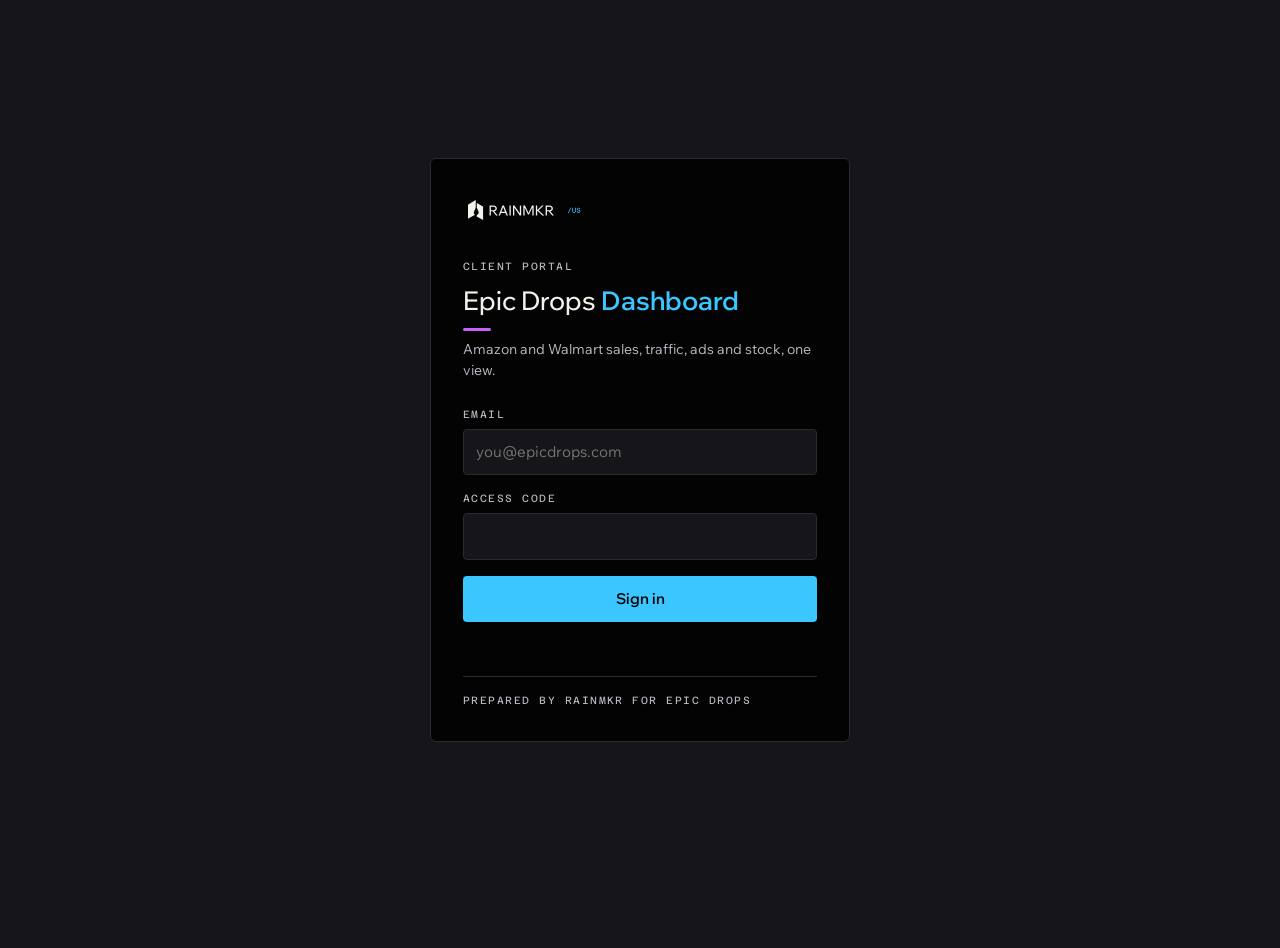
==== index.html @ abdb3849 "Publish Epic Drops dashboard" ====
<!doctype html><html lang="en"><head><meta charset="utf-8"><meta name="viewport" content="width=device-width,initial-scale=1,viewport-fit=cover"><meta name="robots" content="noindex,nofollow"><style>body{margin:0}img{max-width:100%}[hidden]{display:none!important}</style></head><body><title>Epic Drops Dashboard</title>
<link rel="preconnect" href="https://fonts.googleapis.com">
<link rel="preconnect" href="https://fonts.gstatic.com" crossorigin>
<link rel="stylesheet" href="https://fonts.googleapis.com/css2?family=Azeret+Mono:wght@400&family=Wix+Madefor+Display:wght@500;600&family=Wix+Madefor+Text:wght@400;600&display=swap">
<style>
/* Layout: RAINMKR V7 operational interface. Graphite field, Onyx information surfaces.
   Reading order: scorecards, executive summary, weekly trend, stock coverage, inventory analytics.
   Colour jobs (V7): cyan leads (labels, numerals, kickers, rules); lime second (table heads, totals, good numbers, done tags);
   orange third (section numbers, NEXT); violet splash (heading tick, one callout); pink watchout only. Amazon = cyan, Walmart = lime. */
:root{
  --graphite:#15151A; --onyx:#030304; --edge:#2A2B31; --bone:#F4F1EC; --mist:#B9BAC2; --muted:#A4A5A5; --deep:#656167;
  --cyan:#3BC6FF; --lime:#C4E163; --orange:#FEA964; --pink:#FA5491; --violet:#C862FA;
  --display:"Wix Madefor Display",system-ui,sans-serif; --text:"Wix Madefor Text",system-ui,sans-serif; --mono:"Azeret Mono",Consolas,ui-monospace,monospace;
  color-scheme:dark;
}
*{box-sizing:border-box}
[hidden]{display:none!important}
html,body{background:var(--graphite);color:var(--bone)}
body{font-family:var(--text);font-size:14px;line-height:1.5;padding-inline:16px;padding-block:0 48px;-webkit-font-smoothing:antialiased}
.wrap{max-width:1240px;margin:0 auto}
.lbl{font-family:var(--mono);font-size:10.5px;letter-spacing:.14em;text-transform:uppercase;color:var(--mist)}
h1,h2,h3{font-family:var(--display);font-weight:500;margin:0;text-wrap:balance}
button,input{font:inherit;color:inherit}
:focus-visible{outline:2px solid var(--cyan);outline-offset:2px}
.jp{color:var(--pink)}
.good{color:var(--lime)}
.tick{width:28px;height:3px;background:var(--violet);border-radius:2px;margin:12px 0 0}

/* gate */
#gate{min-height:100vh;display:grid;place-items:center;padding-block:40px}
.gate-card{width:100%;max-width:420px;background:var(--onyx);border:1px solid var(--edge);border-radius:6px;padding:36px 32px 32px}
.gate-card svg.logo{height:30px;width:auto;display:block;margin-bottom:34px}
.gate-card h1{font-size:26px;line-height:1.2}
.gate-card h1 b{font-weight:600;color:var(--cyan)}
.gate-card p.sub{color:var(--mist);margin:8px 0 26px}
.field{display:grid;gap:6px;margin-bottom:16px}
.field input{background:var(--graphite);border:1px solid var(--edge);border-radius:4px;padding:11px 12px;font-size:15px}
.field input:focus{border-color:var(--cyan);outline:none}
.btn{background:var(--cyan);color:var(--onyx);border:0;border-radius:4px;padding:12px 16px;font-family:var(--display);font-weight:600;font-size:15px;cursor:pointer;width:100%}
.btn:hover{filter:brightness(1.08)}
.err{color:var(--pink);font-size:13px;min-height:20px;margin-top:10px}
.gate-foot{margin-top:24px;padding-top:16px;border-top:1px solid var(--edge)}

/* frame */
header.top{display:flex;align-items:center;justify-content:space-between;gap:16px;flex-wrap:wrap;padding-block:22px 18px;border-bottom:1px solid var(--edge)}
header.top svg.logo{height:24px;width:auto;display:block}
.who{display:flex;align-items:center;gap:14px}
.who .lbl{color:var(--muted)}
.linkbtn{background:none;border:1px solid var(--edge);border-radius:4px;padding:6px 10px;cursor:pointer;font-family:var(--mono);font-size:10.5px;letter-spacing:.12em;text-transform:uppercase;color:var(--mist)}
.linkbtn:hover{border-color:var(--mist);color:var(--bone)}
.title{padding-block:28px 4px;display:flex;justify-content:space-between;align-items:flex-end;gap:20px;flex-wrap:wrap}
.title h1{font-size:clamp(26px,3.4vw,38px);line-height:1.1}
.title h1 b{font-weight:600}
.periods{display:flex;gap:8px;flex-wrap:wrap}
.chip{font-family:var(--mono);font-size:10.5px;letter-spacing:.1em;text-transform:uppercase;border:1px solid var(--edge);border-radius:999px;padding:5px 10px;color:var(--mist);white-space:nowrap}
.chip i{display:inline-block;width:7px;height:7px;border-radius:50%;margin-right:7px;vertical-align:1px}
section{margin-top:34px}
.sec-h{margin-bottom:14px}
.sec-h .row{display:flex;align-items:baseline;gap:12px}
.sec-h .sn{font-family:var(--mono);font-size:12px;letter-spacing:.1em;color:var(--orange)}
.sec-h h2{font-size:20px}
.sec-h p{color:var(--mist);margin:8px 0 0;max-width:76ch}
.panel{background:var(--onyx);border:1px solid var(--edge);border-radius:6px;padding:20px;min-width:0}
.ptitle{display:flex;align-items:center;gap:8px;margin-bottom:14px}
.ptitle i{width:8px;height:8px;border-radius:50%;display:inline-block}

/* scorecards */
.cards{display:grid;grid-template-columns:repeat(4,minmax(0,1fr)) minmax(0,1.05fr);gap:12px}
.card{background:var(--onyx);border:1px solid var(--edge);border-radius:6px;padding:16px 16px 14px;min-width:0;position:relative}
.card .ch{position:absolute;top:16px;right:16px;width:8px;height:8px;border-radius:50%}
.card .v{font-family:var(--display);font-weight:500;font-size:28px;line-height:1.1;margin:10px 0 8px;color:var(--cyan);font-variant-numeric:tabular-nums}
.card>.lbl{padding-right:14px}
.card .d{font-size:12.5px;color:var(--mist);display:flex;flex-wrap:wrap;gap:2px 10px}
.card.inb{grid-column:5;grid-row:1 / span 2;display:flex;flex-direction:column}
.card.inb .v{font-size:40px}
.inbsplit{display:grid;gap:10px;margin-top:6px}
.inbsplit div{display:flex;justify-content:space-between;align-items:baseline;border-top:1px solid var(--edge);padding-top:10px}
.inbsplit b{font-family:var(--display);font-weight:500;font-size:18px;font-variant-numeric:tabular-nums}
.card.inb p{margin:auto 0 0;padding-top:14px;color:var(--mist);font-size:12.5px}

/* tables */
.tscroll{overflow-x:auto;-webkit-overflow-scrolling:touch}
table{border-collapse:collapse;width:100%;font-variant-numeric:tabular-nums}
th{font-family:var(--mono);font-weight:400;font-size:10px;letter-spacing:.12em;text-transform:uppercase;color:var(--lime);text-align:right;padding:0 10px 10px;border-bottom:1px solid var(--cyan);white-space:nowrap}
th.l,td.l{text-align:left}
th.grp{color:var(--mist);border-bottom:0;padding-bottom:6px;text-align:center}
th.grp i{display:inline-block;width:7px;height:7px;border-radius:50%;margin-right:7px;vertical-align:0}
td{padding:10px;border-bottom:1px solid var(--edge);text-align:right;white-space:nowrap}
tbody tr:hover td{background:#0a0a0d}
td.lead{color:var(--cyan);font-family:var(--display);font-weight:500}
td.sep,th.sep{border-left:1px solid var(--edge)}
td.dim{color:var(--muted)}
td small{display:block;font-family:var(--mono);font-size:9.5px;letter-spacing:.08em;color:var(--muted);text-transform:uppercase}
tr.tot td{color:var(--lime)}
.exec td.lead small{color:var(--muted);font-family:var(--mono)}
table.exec{table-layout:fixed;min-width:640px}
table.exec th:first-child{width:32%}

/* weekly */
.seg{display:flex;gap:6px;flex-wrap:wrap}
.seg button{background:var(--onyx);border:1px solid var(--edge);border-radius:999px;padding:7px 12px;cursor:pointer;font-size:12.5px;color:var(--mist)}
.seg button[aria-pressed="true"]{border-color:var(--cyan);color:var(--bone)}
.seg button .c{font-family:var(--mono);font-size:10.5px;color:var(--muted);margin-left:6px}
.two{display:grid;grid-template-columns:repeat(2,minmax(0,1fr));gap:12px}
svg.chart{display:block;width:100%;height:auto;overflow:visible}
svg.chart text{font-family:var(--mono);font-size:10px;fill:var(--muted);letter-spacing:.04em}
svg.chart .val{font-family:var(--display);font-size:12px;fill:var(--bone);letter-spacing:0}
.legend{display:flex;gap:16px;flex-wrap:wrap;margin-top:12px;padding-top:12px;border-top:1px solid var(--edge)}
.legend span{font-size:12px;color:var(--mist);display:flex;align-items:center;gap:7px}
.legend i{width:10px;height:10px;border-radius:2px;display:inline-block}
.note{color:var(--mist);font-size:12.5px;margin-top:12px}
.note b{color:var(--bone);font-weight:600}

/* coverage */
.mixgrid{display:grid;grid-template-columns:minmax(0,1.5fr) minmax(0,1fr);gap:12px}
.mixrow{display:grid;grid-template-columns:112px minmax(0,1fr);gap:14px;align-items:center;margin-bottom:18px}
.mixname{font-family:var(--display);font-size:15px}
.mixname small{display:block;font-family:var(--mono);font-size:10px;letter-spacing:.1em;color:var(--muted);text-transform:uppercase;margin-top:2px}
.bar100{display:flex;height:34px;gap:2px}
.bar100 span{display:block;height:100%;min-width:3px}
.bar100 span:first-child{border-radius:4px 0 0 4px}
.bar100 span:last-child{border-radius:0 4px 4px 0}
.mixlabels{display:flex;gap:2px;margin-top:6px}
.mixlabels div{font-size:12px;color:var(--mist);white-space:nowrap;overflow:hidden;text-overflow:ellipsis;min-width:0}
.mixlabels b{font-family:var(--display);font-weight:500;color:var(--bone);font-size:13px}
.calls{display:grid;gap:12px}
.call{background:var(--onyx);border:1px solid var(--edge);border-radius:6px;padding:16px;display:grid;grid-template-columns:auto minmax(0,1fr);gap:4px 12px}
.call .dot{width:8px;height:8px;border-radius:50%;margin-top:7px;grid-row:span 2}
.call b{font-family:var(--display);font-weight:600;font-size:15px}
.call p{margin:0;color:var(--mist);font-size:13px}
.call.wo{border-color:rgba(250,84,145,.45)}

/* inventory analytics */
.ia{display:grid;gap:12px}
.ia>*,.two>*,.mixgrid>*{min-width:0}
thead tr:first-child th{border-bottom:0}
.minibar{display:inline-block;width:64px;height:6px;background:#1d1d23;border-radius:3px;vertical-align:middle;margin-left:8px;overflow:hidden}
.minibar i{display:block;height:100%;border-radius:3px;background:var(--mist)}
.spark{vertical-align:middle}
.pill{display:inline-block;font-family:var(--mono);font-size:9.5px;letter-spacing:.1em;text-transform:uppercase;padding:3px 7px;border-radius:3px;min-width:58px;text-align:center}
.p-ok{background:rgba(196,225,99,.14);color:var(--lime)}
.p-low{background:rgba(254,169,100,.16);color:var(--orange)}
.p-out{background:#2a2b31;color:var(--bone)}
.p-na,.p-nl{background:#16161b;color:var(--muted)}
.board-h{width:100%;display:flex;align-items:center;justify-content:space-between;gap:12px;background:var(--onyx);border:1px solid var(--edge);border-radius:6px;padding:16px 20px;cursor:pointer;text-align:left}
.board-h:hover{border-color:var(--cyan)}
.board-h h3{font-size:17px}
.board-h p{margin:4px 0 0;color:var(--mist);font-size:13px}
.board-h .chev{width:30px;height:30px;border:1px solid var(--edge);border-radius:50%;display:grid;place-items:center;color:var(--cyan);flex:none;transition:transform .2s}
.board-h[aria-expanded="true"] .chev{transform:rotate(180deg)}
.board-h[aria-expanded="true"]{border-radius:6px 6px 0 0;border-bottom-color:transparent}
#boardBody{background:var(--onyx);border:1px solid var(--edge);border-top:0;border-radius:0 0 6px 6px;padding:4px 20px 20px}
td.item{white-space:normal;min-width:230px;max-width:330px}
td.item b{display:block;font-weight:600;color:var(--bone)}
td.item span{font-family:var(--mono);font-size:10px;letter-spacing:.08em;color:var(--muted);text-transform:uppercase}
.controls{display:flex;gap:8px;flex-wrap:wrap;align-items:center;margin:14px 0}
.search{margin-left:auto;background:var(--graphite);border:1px solid var(--edge);border-radius:4px;padding:8px 10px;min-width:0;width:220px;max-width:100%}
.search:focus{border-color:var(--cyan);outline:none}
.more{margin-top:12px;display:flex;justify-content:space-between;align-items:center;gap:10px;flex-wrap:wrap}

footer{margin-top:34px;padding-top:18px;border-top:1px solid var(--edge);display:grid;gap:6px;color:var(--muted);font-size:12px}
#tip{position:fixed;pointer-events:none;background:var(--onyx);border:1px solid var(--edge);border-radius:4px;padding:8px 10px;font-size:12px;z-index:10;max-width:260px;box-shadow:0 6px 18px rgba(0,0,0,.4)}
#tip b{font-family:var(--display);font-weight:500;font-size:14px;display:block}
#tip span{color:var(--mist)}

@media (max-width:1060px){.cards{grid-template-columns:repeat(4,minmax(0,1fr))}.card.inb{grid-column:1 / -1;grid-row:auto}.mixgrid{grid-template-columns:minmax(0,1fr)}}
@media (max-width:820px){.two{grid-template-columns:minmax(0,1fr)}.cards{grid-template-columns:repeat(2,minmax(0,1fr))}}
@media (max-width:640px){.card .v{font-size:23px}.mixrow{grid-template-columns:minmax(0,1fr)}.search{margin-left:0;width:100%}.gate-card{padding:28px 22px}}
@media (prefers-reduced-motion:reduce){.board-h .chev{transition:none}}
</style>

<div id="gate" hidden>
  <form class="gate-card" id="gateForm" autocomplete="on" novalidate>
    <svg class="logo" role="img" aria-label="RAINMKR" xmlns="http://www.w3.org/2000/svg" viewBox="0 0 613.98 150.00"><path fill="#F4F1EC" fill-rule="nonzero" transform="translate(15.2324 25.0000) scale(0.858369)" d="M 56.1991473 0.0 L 56.3580832 0.0 L 56.3580832 44.1841746 L 56.1991473 44.1841746 L 56.0402115 45.4556617 L 55.8812756 45.4556617 L 55.8812756 45.9324693 L 55.7223397 45.9324693 L 55.7223397 46.4092769 L 55.5634038 46.4092769 L 55.5634038 46.8860846 L 55.4044679 46.8860846 L 55.4044679 47.3628922 L 55.2455321 47.3628922 L 55.0865962 48.3165075 L 54.9276603 48.3165075 L 54.9276603 48.6343793 L 54.7687244 48.6343793 L 54.6097885 49.5879945 L 54.4508527 49.5879945 L 54.2919168 50.3826739 L 54.1329809 50.3826739 L 54.1329809 50.7005457 L 53.974045 50.7005457 L 53.974045 51.0184175 L 53.8151091 51.0184175 L 53.8151091 51.4952251 L 53.6561733 51.4952251 L 53.6561733 51.8130969 L 53.4972374 51.8130969 L 53.4972374 52.2899045 L 53.3383015 52.2899045 L 53.3383015 52.6077763 L 53.1793656 52.6077763 L 53.1793656 52.925648 L 53.0204297 52.925648 L 53.0204297 53.4024557 L 52.8614939 53.4024557 L 52.8614939 53.7203274 L 52.702558 53.7203274 L 52.702558 54.0381992 L 52.5436221 54.0381992 L 52.5436221 54.3560709 L 52.3846862 54.3560709 L 52.3846862 54.6739427 L 52.2257503 54.6739427 L 52.2257503 54.9918145 L 52.0668145 54.9918145 L 52.0668145 55.3096862 L 51.9078786 55.3096862 L 51.9078786 55.627558 L 51.7489427 55.627558 L 51.7489427 55.9454297 L 51.5900068 55.9454297 L 51.5900068 56.2633015 L 51.4310709 56.2633015 L 51.4310709 56.5811733 L 51.2721351 56.5811733 L 51.2721351 57.0579809 L 51.1131992 57.0579809 L 51.1131992 57.3758527 L 50.9542633 57.3758527 L 50.9542633 57.6937244 L 50.7953274 57.6937244 L 50.7953274 58.0115962 L 50.6363915 58.0115962 L 50.6363915 58.3294679 L 50.4774557 58.3294679 L 50.4774557 58.6473397 L 50.3185198 58.6473397 L 50.3185198 58.9652115 L 50.1595839 58.9652115 L 50.1595839 59.4420191 L 50.000648 59.4420191 L 50.000648 59.7598909 L 49.8417121 59.7598909 L 49.8417121 60.0777626 L 49.6827763 60.0777626 L 49.6827763 60.3956344 L 49.5238404 60.3956344 L 49.5238404 60.7135061 L 49.3649045 60.7135061 L 49.3649045 61.0313779 L 49.2059686 61.0313779 L 49.2059686 61.3492497 L 49.0470327 61.3492497 L 49.0470327 61.6671214 L 48.8880969 61.6671214 L 48.8880969 61.9849932 L 48.729161 61.9849932 L 48.729161 62.3028649 L 48.5702251 62.3028649 L 48.5702251 62.7796726 L 48.4112892 62.7796726 L 48.4112892 63.0975443 L 48.2523533 63.0975443 L 48.2523533 63.4154161 L 48.0934175 63.4154161 L 48.0934175 63.7332879 L 47.9344816 63.7332879 L 47.9344816 64.0511596 L 47.7755457 64.0511596 L 47.7755457 64.3690314 L 47.6166098 64.3690314 L 47.6166098 64.6869031 L 47.4576739 64.6869031 L 47.4576739 65.0047749 L 47.2987381 65.0047749 L 47.2987381 65.4815825 L 47.1398022 65.4815825 L 47.1398022 65.7994543 L 46.9808663 65.7994543 L 46.9808663 66.1173261 L 46.8219304 66.1173261 L 46.8219304 66.5941337 L 46.6629945 66.5941337 L 46.6629945 66.9120055 L 46.5040587 66.9120055 L 46.3451228 67.8656207 L 46.1861869 67.8656207 L 46.1861869 68.1834925 L 46.027251 68.1834925 L 46.027251 68.819236 L 45.8683151 68.819236 L 45.7093793 69.9317872 L 45.5504434 69.9317872 L 45.5504434 70.5675307 L 45.3915075 70.5675307 L 45.3915075 71.521146 L 45.2325716 71.521146 L 45.2325716 75.3356071 L 45.3915075 75.3356071 L 45.3915075 76.1302865 L 45.5504434 76.1302865 L 45.7093793 77.4017735 L 45.8683151 77.4017735 L 46.027251 78.3553888 L 46.1861869 78.3553888 L 46.1861869 78.6732606 L 46.3451228 78.6732606 L 46.3451228 78.9911323 L 46.5040587 78.9911323 L 46.5040587 79.3090041 L 46.6629945 79.3090041 L 46.6629945 79.7858117 L 46.9808663 79.9447476 L 47.1398022 80.5804911 L 47.4576739 80.739427 L 47.4576739 81.0572988 L 47.7755457 81.2162347 L 47.7755457 81.5341064 L 48.0934175 81.6930423 L 48.0934175 82.0109141 L 48.729161 82.4877217 L 48.729161 82.8055935 L 48.8880969 82.8055935 L 48.8880969 82.9645293 L 49.0470327 82.9645293 L 49.8417121 83.9181446 L 50.1595839 83.9181446 L 50.6363915 84.5538881 L 50.9542633 84.5538881 L 51.2721351 85.0306958 L 51.5900068 85.0306958 L 51.7489427 85.3485675 L 52.3846862 85.5075034 L 52.3846862 85.6664393 L 52.8614939 85.8253752 L 52.8614939 85.9843111 L 52.3846862 86.1432469 L 52.3846862 86.3021828 L 52.0668145 86.3021828 L 51.9078786 86.6200546 L 51.5900068 86.6200546 L 51.5900068 86.7789905 L 50.6363915 87.0968622 L 50.4774557 87.414734 L 50.1595839 87.414734 L 50.1595839 87.5736698 L 49.8417121 87.5736698 L 49.8417121 87.7326057 L 49.5238404 87.7326057 L 49.5238404 87.8915416 L 48.5702251 88.2094134 L 48.4112892 88.5272851 L 48.0934175 88.5272851 L 48.0934175 88.686221 L 47.1398022 89.0040928 L 46.9808663 89.3219645 L 46.6629945 89.3219645 L 46.6629945 89.4809004 L 45.7093793 89.7987722 L 45.5504434 90.1166439 L 45.2325716 90.1166439 L 45.2325716 90.2755798 L 44.9146999 90.2755798 L 44.9146999 90.4345157 L 44.5968281 90.4345157 L 44.5968281 90.5934516 L 43.6432128 90.9113233 L 43.4842769 91.2291951 L 43.1664052 91.2291951 L 43.1664052 91.388131 L 42.2127899 91.7060027 L 42.053854 92.0238745 L 41.7359823 92.0238745 L 41.7359823 92.1828104 L 40.782367 92.5006821 L 40.6234311 92.8185539 L 40.3055593 92.8185539 L 40.3055593 92.9774898 L 39.9876876 92.9774898 L 39.9876876 93.1364256 L 39.0340723 93.4542974 L 38.8751364 93.7721692 L 38.5572647 93.7721692 L 38.5572647 93.931105 L 38.2393929 93.931105 L 38.2393929 94.0900409 L 37.9215211 94.0900409 L 37.9215211 94.2489768 L 36.9679059 94.5668486 L 36.80897 94.8847203 L 35.8553547 95.2025921 L 35.6964188 95.5204638 L 35.3785471 95.5204638 L 35.3785471 95.6793997 L 35.0606753 95.6793997 L 35.0606753 95.8383356 L 34.10706 96.1562074 L 33.9481241 96.4740791 L 33.6302524 96.4740791 L 33.6302524 96.633015 L 33.3123806 96.633015 L 33.3123806 96.7919509 L 32.3587653 97.1098226 L 32.1998295 97.4276944 L 31.8819577 97.4276944 L 31.8819577 97.5866303 L 30.9283424 97.904502 L 30.7694065 98.2223738 L 30.4515348 98.2223738 L 30.4515348 98.3813097 L 29.4979195 98.6991814 L 29.3389836 99.0170532 L 29.0211119 99.0170532 L 29.0211119 99.1759891 L 28.0674966 99.4938608 L 27.9085607 99.8117326 L 27.5906889 99.8117326 L 27.5906889 99.9706685 L 26.6370737 100.28854 L 26.4781378 100.606412 L 26.160266 100.606412 L 26.160266 100.765348 L 25.8423943 100.765348 L 25.8423943 100.924284 L 24.888779 101.242156 L 24.7298431 101.560027 L 24.4119714 101.560027 L 24.4119714 101.718963 L 23.4583561 102.036835 L 23.2994202 102.354707 L 22.9815484 102.354707 L 22.9815484 102.513643 L 22.6636767 102.513643 L 22.6636767 102.672578 L 21.7100614 102.99045 L 21.5511255 103.308322 L 20.5975102 103.626194 L 20.4385744 103.944065 L 20.1207026 103.944065 L 20.1207026 104.103001 L 19.8028308 104.103001 L 19.8028308 104.261937 L 19.4849591 104.261937 L 19.4849591 104.420873 L 18.5313438 104.738745 L 18.3724079 105.056617 L 17.7366644 105.215553 L 17.5777285 105.533424 L 17.2598568 105.533424 L 17.2598568 105.69236 L 16.941985 105.69236 L 16.941985 105.851296 L 15.9883697 106.169168 L 15.8294338 106.48704 L 15.5115621 106.48704 L 15.5115621 106.645975 L 15.1936903 106.645975 L 15.1936903 106.804911 L 14.240075 107.122783 L 14.0811392 107.440655 L 13.4453956 107.599591 L 13.2864598 107.917462 L 12.968588 107.917462 L 12.968588 108.076398 L 12.6507162 108.076398 L 12.6507162 108.235334 L 12.3328445 108.235334 L 12.3328445 108.39427 L 12.0149727 108.39427 L 12.0149727 108.553206 L 11.697101 108.553206 L 11.697101 108.712142 L 11.3792292 108.871078 L 11.3792292 27.3369714 L 11.5381651 27.3369714 L 11.697101 27.0190996 L 12.3328445 26.8601637 L 12.4917804 26.542292 L 12.8096521 26.542292 L 12.968588 26.2244202 L 13.6043315 26.0654843 L 13.6043315 25.9065484 L 14.0811392 25.7476126 L 14.240075 25.4297408 L 14.8758186 25.2708049 L 15.0347544 24.9529332 L 15.670498 24.7939973 L 15.8294338 24.4761255 L 16.4651774 24.3171896 L 16.4651774 24.1582538 L 16.941985 23.9993179 L 17.1009209 23.6814461 L 17.4187926 23.6814461 L 17.4187926 23.5225102 L 17.7366644 23.5225102 L 17.8956003 23.2046385 L 18.5313438 23.0457026 L 18.5313438 22.8867667 L 19.0081514 22.7278308 L 19.1670873 22.4099591 L 19.8028308 22.2510232 L 19.8028308 22.0920873 L 20.2796385 21.9331514 L 20.4385744 21.6152797 L 21.0743179 21.4563438 L 21.0743179 21.2974079 L 21.5511255 21.138472 L 21.7100614 20.8206003 L 22.3458049 20.6616644 L 22.5047408 20.3437926 L 22.8226126 20.3437926 L 22.8226126 20.1848568 L 23.1404843 20.1848568 L 23.2994202 19.866985 L 23.9351637 19.7080491 L 24.0940996 19.3901774 L 24.7298431 19.2312415 L 24.888779 18.9133697 L 25.2066508 18.9133697 L 25.2066508 18.7544338 L 25.6834584 18.595498 L 25.8423943 18.2776262 L 26.4781378 18.1186903 L 26.6370737 17.8008186 L 26.9549454 17.8008186 L 26.9549454 17.6418827 L 27.2728172 17.6418827 L 27.4317531 17.3240109 L 28.0674966 17.165075 L 28.2264325 16.8472033 L 28.862176 16.6882674 L 28.862176 16.5293315 L 29.3389836 16.3703956 L 29.4979195 16.0525239 L 29.8157913 16.0525239 L 29.8157913 15.893588 L 30.133663 15.893588 L 30.2925989 15.5757162 L 30.9283424 15.4167804 L 30.9283424 15.2578445 L 31.4051501 15.0989086 L 31.5640859 14.7810368 L 32.1998295 14.622101 L 32.3587653 14.3042292 L 32.9945089 14.1452933 L 33.1534447 13.8274216 L 33.7891883 13.6684857 L 33.9481241 13.3506139 L 34.2659959 13.3506139 L 34.2659959 13.191678 L 34.5838677 13.191678 L 34.7428035 12.8738063 L 35.3785471 12.7148704 L 35.5374829 12.3969986 L 36.1732265 12.2380628 L 36.1732265 12.0791269 L 36.6500341 11.920191 L 36.80897 11.6023192 L 37.1268417 11.6023192 L 37.1268417 11.4433834 L 37.4447135 11.4433834 L 37.6036494 11.1255116 L 38.2393929 10.9665757 L 38.3983288 10.648704 L 39.0340723 10.4897681 L 39.0340723 10.3308322 L 39.5108799 10.1718963 L 39.6698158 9.85402456 L 40.3055593 9.69508868 L 40.4644952 9.37721692 L 41.1002387 9.21828104 L 41.2591746 8.90040928 L 41.8949181 8.7414734 L 42.053854 8.42360164 L 42.6895975 8.26466576 L 42.8485334 7.946794 L 43.8021487 7.62892224 L 43.8021487 7.46998636 L 44.2789563 7.31105048 L 44.4378922 6.99317872 L 45.0736357 6.83424284 L 45.2325716 6.51637108 L 45.8683151 6.3574352 L 46.027251 6.03956344 L 46.6629945 5.88062756 L 46.8219304 5.5627558 L 47.4576739 5.40381992 L 47.6166098 5.08594816 L 48.2523533 4.92701228 L 48.4112892 4.60914052 L 49.0470327 4.45020464 L 49.2059686 4.13233288 L 49.8417121 3.973397 L 50.000648 3.65552524 L 50.6363915 3.49658936 L 50.7953274 3.1787176 L 51.4310709 3.01978172 L 51.5900068 2.70190996 L 52.5436221 2.3840382 L 52.702558 2.06616644 L 53.3383015 1.90723056 L 53.4972374 1.5893588 L 54.1329809 1.43042292 L 54.2919168 1.11255116 L 55.2455321 0.7946794 L 55.4044679 0.47680764 L 56.0402115 0.31787176 Z M 62.5565825 17.3240109 L 62.8744543 17.3240109 L 63.0333902 17.6418827 L 63.3512619 17.6418827 L 63.3512619 17.8008186 L 64.3048772 18.1186903 L 64.4638131 18.4365621 L 65.4174284 18.7544338 L 65.5763643 19.0723056 L 65.894236 19.0723056 L 65.894236 19.2312415 L 66.8478513 19.5491132 L 67.0067872 19.866985 L 67.6425307 20.0259209 L 67.8014666 20.3437926 L 68.1193383 20.3437926 L 68.1193383 20.5027285 L 69.0729536 20.8206003 L 69.2318895 21.138472 L 70.1855048 21.4563438 L 70.3444407 21.7742156 L 71.2980559 22.0920873 L 71.4569918 22.4099591 L 72.4106071 22.7278308 L 72.569543 23.0457026 L 73.5231583 23.3635744 L 73.6820941 23.6814461 L 74.3178377 23.840382 L 74.4767735 24.1582538 L 74.7946453 24.1582538 L 74.7946453 24.3171896 L 75.7482606 24.6350614 L 75.9071965 24.9529332 L 76.54294 25.111869 L 76.7018759 25.4297408 L 77.6554911 25.7476126 L 77.814427 26.0654843 L 78.7680423 26.3833561 L 78.9269782 26.7012278 L 79.8805935 27.0190996 L 80.0395293 27.3369714 L 80.3574011 27.3369714 L 80.3574011 27.4959072 L 80.6752729 27.4959072 L 80.8342087 27.813779 L 81.787824 28.1316508 L 81.9467599 28.4495225 L 82.5825034 28.6084584 L 82.7414393 28.9263302 L 83.6950546 29.2442019 L 83.8539905 29.5620737 L 84.8076057 29.8799454 L 84.9665416 30.1978172 L 85.9201569 30.5156889 L 86.0790928 30.8335607 L 87.032708 31.1514325 L 87.1916439 31.4693042 L 88.1452592 31.787176 L 88.3041951 32.1050477 L 88.9399386 32.2639836 L 89.0988745 32.5818554 L 89.4167462 32.5818554 L 89.4167462 32.7407913 L 90.0524898 32.8997271 L 90.2114256 33.2175989 L 90.5292974 33.2175989 L 90.5292974 33.3765348 L 91.4829127 33.6944065 L 91.6418486 34.0122783 L 92.2775921 34.1712142 L 92.436528 34.4890859 L 92.7543997 34.4890859 L 92.7543997 34.6480218 L 93.708015 34.9658936 L 93.8669509 35.2837653 L 94.8205662 35.6016371 L 94.979502 35.9195089 L 95.9331173 36.2373806 L 96.0920532 36.5552524 L 97.0456685 36.8731241 L 97.2046044 37.1909959 L 98.1582196 37.5088677 L 98.3171555 37.8267394 L 98.6350273 37.8267394 L 98.6350273 37.9856753 L 98.952899 37.9856753 L 98.952899 38.1446112 L 99.2707708 38.3035471 L 99.2707708 116.5 L 98.7939632 116.5 L 98.7939632 116.341064 L 98.4760914 116.341064 L 98.4760914 116.182128 L 98.1582196 116.182128 L 98.1582196 116.023192 L 97.2046044 115.705321 L 97.0456685 115.387449 L 96.7277967 115.387449 L 96.7277967 115.228513 L 95.7741814 114.910641 L 95.6152456 114.592769 L 95.2973738 114.592769 L 95.2973738 114.433834 L 94.3437585 114.115962 L 94.1848226 113.79809 L 93.8669509 113.79809 L 93.8669509 113.639154 L 92.9133356 113.321282 L 92.7543997 113.003411 L 92.436528 113.003411 L 92.436528 112.844475 L 91.4829127 112.526603 L 91.3239768 112.208731 L 90.3703615 111.890859 L 90.2114256 111.572988 L 89.8935539 111.572988 L 89.8935539 111.414052 L 89.5756821 111.414052 L 89.5756821 111.255116 L 88.6220668 110.937244 L 88.463131 110.619372 L 88.1452592 110.619372 L 88.1452592 110.460437 L 87.1916439 110.142565 L 87.032708 109.824693 L 86.7148363 109.824693 L 86.7148363 109.665757 L 86.3969645 109.665757 L 86.3969645 109.506821 L 85.4433492 109.18895 L 85.2844134 108.871078 L 84.9665416 108.871078 L 84.9665416 108.712142 L 84.0129263 108.39427 L 83.8539905 108.076398 L 83.5361187 108.076398 L 83.5361187 107.917462 L 83.2182469 107.917462 L 83.2182469 107.758527 L 82.2646317 107.440655 L 82.1056958 107.122783 L 81.787824 107.122783 L 81.787824 106.963847 L 80.8342087 106.645975 L 80.6752729 106.328104 L 80.3574011 106.328104 L 80.3574011 106.169168 L 80.0395293 106.169168 L 80.0395293 106.010232 L 79.0859141 105.69236 L 78.9269782 105.374488 L 78.6091064 105.374488 L 78.6091064 105.215553 L 78.2912347 105.215553 L 78.2912347 105.056617 L 77.3376194 104.738745 L 77.1786835 104.420873 L 76.8608117 104.420873 L 76.8608117 104.261937 L 76.54294 104.261937 L 76.54294 104.103001 L 75.5893247 103.78513 L 75.4303888 103.467258 L 75.1125171 103.467258 L 75.1125171 103.308322 L 74.1589018 102.99045 L 73.9999659 102.672578 L 73.6820941 102.672578 L 73.6820941 102.513643 L 73.3642224 102.513643 L 73.3642224 102.354707 L 72.4106071 102.036835 L 72.2516712 101.718963 L 71.9337995 101.718963 L 71.9337995 101.560027 L 71.6159277 101.560027 L 71.6159277 101.401091 L 70.6623124 101.08322 L 70.5033765 100.765348 L 70.1855048 100.765348 L 70.1855048 100.606412 L 69.867633 100.606412 L 69.867633 100.447476 L 68.9140177 100.129604 L 68.7550819 99.8117326 L 68.4372101 99.8117326 L 68.4372101 99.6527967 L 68.1193383 99.6527967 L 68.1193383 99.4938608 L 67.1657231 99.1759891 L 67.0067872 98.8581173 L 66.6889154 98.8581173 L 66.6889154 98.6991814 L 66.3710437 98.6991814 L 66.3710437 98.5402456 L 66.0531719 98.5402456 L 66.0531719 98.3813097 L 65.0995566 98.0634379 L 64.9406207 97.7455662 L 64.622749 97.7455662 L 64.622749 97.5866303 L 63.6691337 97.2687585 L 63.5101978 96.9508868 L 63.0333902 96.9508868 L 62.8744543 96.633015 L 62.5565825 96.633015 L 62.5565825 86.9379263 L 63.0333902 86.9379263 L 63.0333902 86.7789905 L 63.5101978 86.7789905 L 63.5101978 86.6200546 L 64.4638131 86.4611187 L 64.4638131 86.3021828 L 64.7816849 86.3021828 L 64.7816849 86.1432469 L 65.0995566 86.1432469 L 65.0995566 85.9843111 L 65.4174284 85.9843111 L 65.4174284 85.8253752 L 65.7353001 85.8253752 L 65.7353001 85.6664393 L 66.6889154 85.3485675 L 66.8478513 85.0306958 L 67.1657231 85.0306958 L 67.3246589 84.712824 L 67.6425307 84.712824 L 67.9604025 84.2360164 L 68.2782742 84.2360164 L 68.2782742 84.0770805 L 68.4372101 84.0770805 L 68.4372101 83.9181446 L 68.596146 83.9181446 L 68.596146 83.7592087 L 68.7550819 83.7592087 L 68.7550819 83.6002729 L 68.9140177 83.6002729 L 68.9140177 83.441337 L 69.0729536 83.441337 L 69.0729536 83.2824011 L 69.2318895 83.2824011 L 69.2318895 83.1234652 L 69.3908254 83.1234652 L 69.3908254 82.9645293 L 69.5497613 82.9645293 L 69.5497613 82.8055935 L 70.5033765 82.0109141 L 70.5033765 81.6930423 L 70.9801842 81.3751705 L 70.9801842 81.0572988 L 71.2980559 80.8983629 L 71.2980559 80.5804911 L 71.6159277 80.4215553 L 71.7748636 79.7858117 L 72.0927353 79.6268759 L 72.0927353 79.3090041 L 72.2516712 79.3090041 L 72.2516712 78.9911323 L 72.4106071 78.9911323 L 72.4106071 78.5143247 L 72.569543 78.5143247 L 72.569543 78.1964529 L 72.7284789 78.1964529 L 72.7284789 77.7196453 L 72.8874147 77.7196453 L 72.8874147 77.2428377 L 73.0463506 77.2428377 L 73.0463506 76.76603 L 73.2052865 76.76603 L 73.3642224 75.1766712 L 73.5231583 75.1766712 L 73.5231583 71.521146 L 73.3642224 71.521146 L 73.3642224 70.4085948 L 73.2052865 70.4085948 L 73.2052865 69.6139154 L 73.0463506 69.6139154 L 73.0463506 68.9781719 L 72.8874147 68.9781719 L 72.8874147 68.5013643 L 72.7284789 68.5013643 L 72.569543 67.3888131 L 72.4106071 67.3888131 L 72.4106071 67.0709413 L 72.2516712 67.0709413 L 72.0927353 66.1173261 L 71.9337995 66.1173261 L 71.7748636 65.3226467 L 71.6159277 65.3226467 L 71.6159277 65.0047749 L 71.4569918 65.0047749 L 71.4569918 64.5279673 L 71.2980559 64.5279673 L 71.2980559 64.2100955 L 71.1391201 64.2100955 L 71.1391201 63.8922237 L 70.9801842 63.8922237 L 70.9801842 63.4154161 L 70.8212483 63.4154161 L 70.8212483 63.0975443 L 70.6623124 63.0975443 L 70.6623124 62.7796726 L 70.5033765 62.7796726 L 70.5033765 62.4618008 L 70.3444407 62.4618008 L 70.3444407 61.9849932 L 70.1855048 61.9849932 L 70.1855048 61.6671214 L 70.0265689 61.6671214 L 70.0265689 61.3492497 L 69.867633 61.3492497 L 69.867633 61.0313779 L 69.7086971 61.0313779 L 69.7086971 60.7135061 L 69.5497613 60.7135061 L 69.5497613 60.2366985 L 69.3908254 60.2366985 L 69.3908254 59.9188267 L 69.2318895 59.9188267 L 69.2318895 59.600955 L 69.0729536 59.600955 L 69.0729536 59.2830832 L 68.9140177 59.2830832 L 68.9140177 58.9652115 L 68.7550819 58.9652115 L 68.7550819 58.4884038 L 68.596146 58.4884038 L 68.596146 58.1705321 L 68.4372101 58.1705321 L 68.4372101 57.8526603 L 68.2782742 57.8526603 L 68.2782742 57.5347885 L 68.1193383 57.5347885 L 68.1193383 57.2169168 L 67.9604025 57.2169168 L 67.9604025 56.899045 L 67.8014666 56.899045 L 67.8014666 56.4222374 L 67.6425307 56.4222374 L 67.6425307 56.1043656 L 67.4835948 56.1043656 L 67.4835948 55.7864939 L 67.3246589 55.7864939 L 67.3246589 55.4686221 L 67.1657231 55.4686221 L 67.1657231 54.9918145 L 67.0067872 54.9918145 L 67.0067872 54.6739427 L 66.8478513 54.6739427 L 66.8478513 54.3560709 L 66.6889154 54.3560709 L 66.6889154 54.0381992 L 66.5299795 54.0381992 L 66.5299795 53.7203274 L 66.3710437 53.7203274 L 66.3710437 53.2435198 L 66.2121078 53.2435198 L 66.2121078 52.925648 L 66.0531719 52.925648 L 66.0531719 52.6077763 L 65.894236 52.6077763 L 65.894236 52.2899045 L 65.7353001 52.2899045 L 65.7353001 51.8130969 L 65.5763643 51.8130969 L 65.5763643 51.4952251 L 65.4174284 51.4952251 L 65.4174284 51.1773533 L 65.2584925 51.1773533 L 65.2584925 50.7005457 L 65.0995566 50.7005457 L 65.0995566 50.3826739 L 64.9406207 50.3826739 L 64.9406207 50.0648022 L 64.7816849 50.0648022 L 64.7816849 49.5879945 L 64.622749 49.5879945 L 64.4638131 48.7933151 L 64.3048772 48.7933151 L 64.3048772 48.4754434 L 64.1459413 48.4754434 L 64.1459413 47.9986357 L 63.9870055 47.9986357 L 63.9870055 47.680764 L 63.8280696 47.680764 L 63.8280696 47.2039563 L 63.6691337 47.2039563 L 63.6691337 46.7271487 L 63.5101978 46.7271487 L 63.5101978 46.2503411 L 63.3512619 46.2503411 L 63.3512619 45.9324693 L 63.1923261 45.9324693 L 63.1923261 45.4556617 L 63.0333902 45.4556617 L 63.0333902 44.978854 L 62.8744543 44.978854 L 62.8744543 44.5020464 L 62.7155184 44.5020464 L 62.7155184 43.8663029 L 62.5565825 43.8663029 Z"/><path fill="#F4F1EC" d="M139.52 102.483H132.869V52.943H152.408Q157.465 52.943 161.207 54.745Q164.948 56.546 167.062 59.733Q169.175 62.921 169.175 67.216Q169.175 71.512 167.062 74.699Q164.948 77.886 161.207 79.688Q157.465 81.489 152.408 81.489H138.828V75.738H152.408Q157.05 75.738 159.717 73.487Q162.385 71.235 162.385 67.216Q162.385 63.198 159.717 60.946Q157.05 58.694 152.408 58.694H139.52ZM174.094 102.483H165.71L147.142 79.411H154.902Z M214.765 89.596H187.05V83.845H214.765ZM224.465 102.483H217.398L199.73 57.239H202.224L184.556 102.483H177.766L197.443 52.943H204.718Z M238.945 102.483H232.294V52.943H238.945Z M256.475 102.483H250.031V52.943H257.168L286.129 95.623H284.258V52.943H290.702V102.483H283.565L254.535 59.803H256.475Z M329.918 97.91H324.929L305.183 56.685L308.023 56.616V102.483H301.58V52.943H309.825L329.225 93.683H325.76L345.23 52.943H353.267V102.483H346.823V56.616L349.664 56.685Z M371.073 102.483H364.422V52.943H371.073ZM406.478 102.483H396.847L369.41 76.778H370.45L394.977 52.943H403.568L377.517 77.678V75.877Z M419.85 102.483H413.199V52.943H432.737Q437.795 52.943 441.537 54.745Q445.278 56.546 447.391 59.733Q449.505 62.921 449.505 67.216Q449.505 71.512 447.391 74.699Q445.278 77.886 441.537 79.688Q437.795 81.489 432.737 81.489H419.157V75.738H432.737Q437.38 75.738 440.047 73.487Q442.715 71.235 442.715 67.216Q442.715 63.198 440.047 60.946Q437.38 58.694 432.737 58.694H419.85ZM454.424 102.483H446.04L427.472 79.411H435.232Z"/><path fill="#3BC6FF" d="M524.16 91.57 537.567 63.994H541.204L527.797 91.57Z M555.234 88.626Q552.394 88.626 550.281 87.5Q548.167 86.374 546.989 84.347Q545.812 82.321 545.812 79.618V64.029H549.518V79.618Q549.518 81.385 550.229 82.702Q550.939 84.018 552.221 84.746Q553.502 85.473 555.234 85.473Q556.967 85.473 558.231 84.746Q559.496 84.018 560.206 82.702Q560.916 81.385 560.916 79.618V64.029H564.623V79.618Q564.623 82.321 563.445 84.347Q562.267 86.374 560.171 87.5Q558.075 88.626 555.234 88.626Z M578.064 88.626Q575.258 88.626 573.179 87.552Q571.101 86.478 569.958 84.468Q568.814 82.459 568.814 79.584H572.452Q572.452 82.424 573.942 83.966Q575.431 85.508 578.029 85.508Q580.247 85.508 581.598 84.486Q582.949 83.464 582.949 81.628Q582.949 80.381 582.204 79.618Q581.459 78.856 580.229 78.371Q578.999 77.886 577.544 77.505Q576.089 77.124 574.617 76.656Q573.145 76.189 571.915 75.461Q570.685 74.734 569.94 73.521Q569.196 72.309 569.196 70.438Q569.196 68.463 570.252 66.922Q571.309 65.38 573.197 64.497Q575.085 63.613 577.648 63.613Q580.143 63.613 582.117 64.531Q584.092 65.449 585.287 67.13Q586.482 68.81 586.517 71.166H582.845Q582.81 69.78 582.1 68.793Q581.39 67.805 580.229 67.268Q579.069 66.731 577.648 66.731Q575.604 66.731 574.323 67.701Q573.041 68.671 573.041 70.334Q573.041 71.512 573.786 72.205Q574.531 72.898 575.76 73.331Q576.99 73.764 578.463 74.128Q579.935 74.491 581.39 74.959Q582.845 75.427 584.075 76.206Q585.304 76.986 586.049 78.285Q586.794 79.584 586.794 81.593Q586.794 83.741 585.651 85.317Q584.508 86.893 582.533 87.759Q580.558 88.626 578.064 88.626Z"/></svg>

    <div class="lbl">Client portal</div>
    <h1 style="margin-top:10px">Epic Drops <b>Dashboard</b></h1>
    <div class="tick"></div>
    <p class="sub">Amazon and Walmart sales, traffic, ads and stock, one view.</p>
    <div class="field"><label class="lbl" for="em">Email</label><input id="em" type="email" placeholder="you@epicdrops.com" autocomplete="username" required></div>
    <div class="field"><label class="lbl" for="pw">Access code</label><input id="pw" type="password" autocomplete="current-password" required></div>
    <button class="btn" type="button" id="signin">Sign in</button>
    <div class="err" id="gateErr" role="alert"></div>
    <div class="gate-foot lbl">Prepared by RAINMKR for Epic Drops</div>
  </form>
</div>

<div id="app" hidden>
<div class="wrap">
  <header class="top">
    <svg class="logo" role="img" aria-label="RAINMKR" xmlns="http://www.w3.org/2000/svg" viewBox="0 0 613.98 150.00"><path fill="#F4F1EC" fill-rule="nonzero" transform="translate(15.2324 25.0000) scale(0.858369)" d="M 56.1991473 0.0 L 56.3580832 0.0 L 56.3580832 44.1841746 L 56.1991473 44.1841746 L 56.0402115 45.4556617 L 55.8812756 45.4556617 L 55.8812756 45.9324693 L 55.7223397 45.9324693 L 55.7223397 46.4092769 L 55.5634038 46.4092769 L 55.5634038 46.8860846 L 55.4044679 46.8860846 L 55.4044679 47.3628922 L 55.2455321 47.3628922 L 55.0865962 48.3165075 L 54.9276603 48.3165075 L 54.9276603 48.6343793 L 54.7687244 48.6343793 L 54.6097885 49.5879945 L 54.4508527 49.5879945 L 54.2919168 50.3826739 L 54.1329809 50.3826739 L 54.1329809 50.7005457 L 53.974045 50.7005457 L 53.974045 51.0184175 L 53.8151091 51.0184175 L 53.8151091 51.4952251 L 53.6561733 51.4952251 L 53.6561733 51.8130969 L 53.4972374 51.8130969 L 53.4972374 52.2899045 L 53.3383015 52.2899045 L 53.3383015 52.6077763 L 53.1793656 52.6077763 L 53.1793656 52.925648 L 53.0204297 52.925648 L 53.0204297 53.4024557 L 52.8614939 53.4024557 L 52.8614939 53.7203274 L 52.702558 53.7203274 L 52.702558 54.0381992 L 52.5436221 54.0381992 L 52.5436221 54.3560709 L 52.3846862 54.3560709 L 52.3846862 54.6739427 L 52.2257503 54.6739427 L 52.2257503 54.9918145 L 52.0668145 54.9918145 L 52.0668145 55.3096862 L 51.9078786 55.3096862 L 51.9078786 55.627558 L 51.7489427 55.627558 L 51.7489427 55.9454297 L 51.5900068 55.9454297 L 51.5900068 56.2633015 L 51.4310709 56.2633015 L 51.4310709 56.5811733 L 51.2721351 56.5811733 L 51.2721351 57.0579809 L 51.1131992 57.0579809 L 51.1131992 57.3758527 L 50.9542633 57.3758527 L 50.9542633 57.6937244 L 50.7953274 57.6937244 L 50.7953274 58.0115962 L 50.6363915 58.0115962 L 50.6363915 58.3294679 L 50.4774557 58.3294679 L 50.4774557 58.6473397 L 50.3185198 58.6473397 L 50.3185198 58.9652115 L 50.1595839 58.9652115 L 50.1595839 59.4420191 L 50.000648 59.4420191 L 50.000648 59.7598909 L 49.8417121 59.7598909 L 49.8417121 60.0777626 L 49.6827763 60.0777626 L 49.6827763 60.3956344 L 49.5238404 60.3956344 L 49.5238404 60.7135061 L 49.3649045 60.7135061 L 49.3649045 61.0313779 L 49.2059686 61.0313779 L 49.2059686 61.3492497 L 49.0470327 61.3492497 L 49.0470327 61.6671214 L 48.8880969 61.6671214 L 48.8880969 61.9849932 L 48.729161 61.9849932 L 48.729161 62.3028649 L 48.5702251 62.3028649 L 48.5702251 62.7796726 L 48.4112892 62.7796726 L 48.4112892 63.0975443 L 48.2523533 63.0975443 L 48.2523533 63.4154161 L 48.0934175 63.4154161 L 48.0934175 63.7332879 L 47.9344816 63.7332879 L 47.9344816 64.0511596 L 47.7755457 64.0511596 L 47.7755457 64.3690314 L 47.6166098 64.3690314 L 47.6166098 64.6869031 L 47.4576739 64.6869031 L 47.4576739 65.0047749 L 47.2987381 65.0047749 L 47.2987381 65.4815825 L 47.1398022 65.4815825 L 47.1398022 65.7994543 L 46.9808663 65.7994543 L 46.9808663 66.1173261 L 46.8219304 66.1173261 L 46.8219304 66.5941337 L 46.6629945 66.5941337 L 46.6629945 66.9120055 L 46.5040587 66.9120055 L 46.3451228 67.8656207 L 46.1861869 67.8656207 L 46.1861869 68.1834925 L 46.027251 68.1834925 L 46.027251 68.819236 L 45.8683151 68.819236 L 45.7093793 69.9317872 L 45.5504434 69.9317872 L 45.5504434 70.5675307 L 45.3915075 70.5675307 L 45.3915075 71.521146 L 45.2325716 71.521146 L 45.2325716 75.3356071 L 45.3915075 75.3356071 L 45.3915075 76.1302865 L 45.5504434 76.1302865 L 45.7093793 77.4017735 L 45.8683151 77.4017735 L 46.027251 78.3553888 L 46.1861869 78.3553888 L 46.1861869 78.6732606 L 46.3451228 78.6732606 L 46.3451228 78.9911323 L 46.5040587 78.9911323 L 46.5040587 79.3090041 L 46.6629945 79.3090041 L 46.6629945 79.7858117 L 46.9808663 79.9447476 L 47.1398022 80.5804911 L 47.4576739 80.739427 L 47.4576739 81.0572988 L 47.7755457 81.2162347 L 47.7755457 81.5341064 L 48.0934175 81.6930423 L 48.0934175 82.0109141 L 48.729161 82.4877217 L 48.729161 82.8055935 L 48.8880969 82.8055935 L 48.8880969 82.9645293 L 49.0470327 82.9645293 L 49.8417121 83.9181446 L 50.1595839 83.9181446 L 50.6363915 84.5538881 L 50.9542633 84.5538881 L 51.2721351 85.0306958 L 51.5900068 85.0306958 L 51.7489427 85.3485675 L 52.3846862 85.5075034 L 52.3846862 85.6664393 L 52.8614939 85.8253752 L 52.8614939 85.9843111 L 52.3846862 86.1432469 L 52.3846862 86.3021828 L 52.0668145 86.3021828 L 51.9078786 86.6200546 L 51.5900068 86.6200546 L 51.5900068 86.7789905 L 50.6363915 87.0968622 L 50.4774557 87.414734 L 50.1595839 87.414734 L 50.1595839 87.5736698 L 49.8417121 87.5736698 L 49.8417121 87.7326057 L 49.5238404 87.7326057 L 49.5238404 87.8915416 L 48.5702251 88.2094134 L 48.4112892 88.5272851 L 48.0934175 88.5272851 L 48.0934175 88.686221 L 47.1398022 89.0040928 L 46.9808663 89.3219645 L 46.6629945 89.3219645 L 46.6629945 89.4809004 L 45.7093793 89.7987722 L 45.5504434 90.1166439 L 45.2325716 90.1166439 L 45.2325716 90.2755798 L 44.9146999 90.2755798 L 44.9146999 90.4345157 L 44.5968281 90.4345157 L 44.5968281 90.5934516 L 43.6432128 90.9113233 L 43.4842769 91.2291951 L 43.1664052 91.2291951 L 43.1664052 91.388131 L 42.2127899 91.7060027 L 42.053854 92.0238745 L 41.7359823 92.0238745 L 41.7359823 92.1828104 L 40.782367 92.5006821 L 40.6234311 92.8185539 L 40.3055593 92.8185539 L 40.3055593 92.9774898 L 39.9876876 92.9774898 L 39.9876876 93.1364256 L 39.0340723 93.4542974 L 38.8751364 93.7721692 L 38.5572647 93.7721692 L 38.5572647 93.931105 L 38.2393929 93.931105 L 38.2393929 94.0900409 L 37.9215211 94.0900409 L 37.9215211 94.2489768 L 36.9679059 94.5668486 L 36.80897 94.8847203 L 35.8553547 95.2025921 L 35.6964188 95.5204638 L 35.3785471 95.5204638 L 35.3785471 95.6793997 L 35.0606753 95.6793997 L 35.0606753 95.8383356 L 34.10706 96.1562074 L 33.9481241 96.4740791 L 33.6302524 96.4740791 L 33.6302524 96.633015 L 33.3123806 96.633015 L 33.3123806 96.7919509 L 32.3587653 97.1098226 L 32.1998295 97.4276944 L 31.8819577 97.4276944 L 31.8819577 97.5866303 L 30.9283424 97.904502 L 30.7694065 98.2223738 L 30.4515348 98.2223738 L 30.4515348 98.3813097 L 29.4979195 98.6991814 L 29.3389836 99.0170532 L 29.0211119 99.0170532 L 29.0211119 99.1759891 L 28.0674966 99.4938608 L 27.9085607 99.8117326 L 27.5906889 99.8117326 L 27.5906889 99.9706685 L 26.6370737 100.28854 L 26.4781378 100.606412 L 26.160266 100.606412 L 26.160266 100.765348 L 25.8423943 100.765348 L 25.8423943 100.924284 L 24.888779 101.242156 L 24.7298431 101.560027 L 24.4119714 101.560027 L 24.4119714 101.718963 L 23.4583561 102.036835 L 23.2994202 102.354707 L 22.9815484 102.354707 L 22.9815484 102.513643 L 22.6636767 102.513643 L 22.6636767 102.672578 L 21.7100614 102.99045 L 21.5511255 103.308322 L 20.5975102 103.626194 L 20.4385744 103.944065 L 20.1207026 103.944065 L 20.1207026 104.103001 L 19.8028308 104.103001 L 19.8028308 104.261937 L 19.4849591 104.261937 L 19.4849591 104.420873 L 18.5313438 104.738745 L 18.3724079 105.056617 L 17.7366644 105.215553 L 17.5777285 105.533424 L 17.2598568 105.533424 L 17.2598568 105.69236 L 16.941985 105.69236 L 16.941985 105.851296 L 15.9883697 106.169168 L 15.8294338 106.48704 L 15.5115621 106.48704 L 15.5115621 106.645975 L 15.1936903 106.645975 L 15.1936903 106.804911 L 14.240075 107.122783 L 14.0811392 107.440655 L 13.4453956 107.599591 L 13.2864598 107.917462 L 12.968588 107.917462 L 12.968588 108.076398 L 12.6507162 108.076398 L 12.6507162 108.235334 L 12.3328445 108.235334 L 12.3328445 108.39427 L 12.0149727 108.39427 L 12.0149727 108.553206 L 11.697101 108.553206 L 11.697101 108.712142 L 11.3792292 108.871078 L 11.3792292 27.3369714 L 11.5381651 27.3369714 L 11.697101 27.0190996 L 12.3328445 26.8601637 L 12.4917804 26.542292 L 12.8096521 26.542292 L 12.968588 26.2244202 L 13.6043315 26.0654843 L 13.6043315 25.9065484 L 14.0811392 25.7476126 L 14.240075 25.4297408 L 14.8758186 25.2708049 L 15.0347544 24.9529332 L 15.670498 24.7939973 L 15.8294338 24.4761255 L 16.4651774 24.3171896 L 16.4651774 24.1582538 L 16.941985 23.9993179 L 17.1009209 23.6814461 L 17.4187926 23.6814461 L 17.4187926 23.5225102 L 17.7366644 23.5225102 L 17.8956003 23.2046385 L 18.5313438 23.0457026 L 18.5313438 22.8867667 L 19.0081514 22.7278308 L 19.1670873 22.4099591 L 19.8028308 22.2510232 L 19.8028308 22.0920873 L 20.2796385 21.9331514 L 20.4385744 21.6152797 L 21.0743179 21.4563438 L 21.0743179 21.2974079 L 21.5511255 21.138472 L 21.7100614 20.8206003 L 22.3458049 20.6616644 L 22.5047408 20.3437926 L 22.8226126 20.3437926 L 22.8226126 20.1848568 L 23.1404843 20.1848568 L 23.2994202 19.866985 L 23.9351637 19.7080491 L 24.0940996 19.3901774 L 24.7298431 19.2312415 L 24.888779 18.9133697 L 25.2066508 18.9133697 L 25.2066508 18.7544338 L 25.6834584 18.595498 L 25.8423943 18.2776262 L 26.4781378 18.1186903 L 26.6370737 17.8008186 L 26.9549454 17.8008186 L 26.9549454 17.6418827 L 27.2728172 17.6418827 L 27.4317531 17.3240109 L 28.0674966 17.165075 L 28.2264325 16.8472033 L 28.862176 16.6882674 L 28.862176 16.5293315 L 29.3389836 16.3703956 L 29.4979195 16.0525239 L 29.8157913 16.0525239 L 29.8157913 15.893588 L 30.133663 15.893588 L 30.2925989 15.5757162 L 30.9283424 15.4167804 L 30.9283424 15.2578445 L 31.4051501 15.0989086 L 31.5640859 14.7810368 L 32.1998295 14.622101 L 32.3587653 14.3042292 L 32.9945089 14.1452933 L 33.1534447 13.8274216 L 33.7891883 13.6684857 L 33.9481241 13.3506139 L 34.2659959 13.3506139 L 34.2659959 13.191678 L 34.5838677 13.191678 L 34.7428035 12.8738063 L 35.3785471 12.7148704 L 35.5374829 12.3969986 L 36.1732265 12.2380628 L 36.1732265 12.0791269 L 36.6500341 11.920191 L 36.80897 11.6023192 L 37.1268417 11.6023192 L 37.1268417 11.4433834 L 37.4447135 11.4433834 L 37.6036494 11.1255116 L 38.2393929 10.9665757 L 38.3983288 10.648704 L 39.0340723 10.4897681 L 39.0340723 10.3308322 L 39.5108799 10.1718963 L 39.6698158 9.85402456 L 40.3055593 9.69508868 L 40.4644952 9.37721692 L 41.1002387 9.21828104 L 41.2591746 8.90040928 L 41.8949181 8.7414734 L 42.053854 8.42360164 L 42.6895975 8.26466576 L 42.8485334 7.946794 L 43.8021487 7.62892224 L 43.8021487 7.46998636 L 44.2789563 7.31105048 L 44.4378922 6.99317872 L 45.0736357 6.83424284 L 45.2325716 6.51637108 L 45.8683151 6.3574352 L 46.027251 6.03956344 L 46.6629945 5.88062756 L 46.8219304 5.5627558 L 47.4576739 5.40381992 L 47.6166098 5.08594816 L 48.2523533 4.92701228 L 48.4112892 4.60914052 L 49.0470327 4.45020464 L 49.2059686 4.13233288 L 49.8417121 3.973397 L 50.000648 3.65552524 L 50.6363915 3.49658936 L 50.7953274 3.1787176 L 51.4310709 3.01978172 L 51.5900068 2.70190996 L 52.5436221 2.3840382 L 52.702558 2.06616644 L 53.3383015 1.90723056 L 53.4972374 1.5893588 L 54.1329809 1.43042292 L 54.2919168 1.11255116 L 55.2455321 0.7946794 L 55.4044679 0.47680764 L 56.0402115 0.31787176 Z M 62.5565825 17.3240109 L 62.8744543 17.3240109 L 63.0333902 17.6418827 L 63.3512619 17.6418827 L 63.3512619 17.8008186 L 64.3048772 18.1186903 L 64.4638131 18.4365621 L 65.4174284 18.7544338 L 65.5763643 19.0723056 L 65.894236 19.0723056 L 65.894236 19.2312415 L 66.8478513 19.5491132 L 67.0067872 19.866985 L 67.6425307 20.0259209 L 67.8014666 20.3437926 L 68.1193383 20.3437926 L 68.1193383 20.5027285 L 69.0729536 20.8206003 L 69.2318895 21.138472 L 70.1855048 21.4563438 L 70.3444407 21.7742156 L 71.2980559 22.0920873 L 71.4569918 22.4099591 L 72.4106071 22.7278308 L 72.569543 23.0457026 L 73.5231583 23.3635744 L 73.6820941 23.6814461 L 74.3178377 23.840382 L 74.4767735 24.1582538 L 74.7946453 24.1582538 L 74.7946453 24.3171896 L 75.7482606 24.6350614 L 75.9071965 24.9529332 L 76.54294 25.111869 L 76.7018759 25.4297408 L 77.6554911 25.7476126 L 77.814427 26.0654843 L 78.7680423 26.3833561 L 78.9269782 26.7012278 L 79.8805935 27.0190996 L 80.0395293 27.3369714 L 80.3574011 27.3369714 L 80.3574011 27.4959072 L 80.6752729 27.4959072 L 80.8342087 27.813779 L 81.787824 28.1316508 L 81.9467599 28.4495225 L 82.5825034 28.6084584 L 82.7414393 28.9263302 L 83.6950546 29.2442019 L 83.8539905 29.5620737 L 84.8076057 29.8799454 L 84.9665416 30.1978172 L 85.9201569 30.5156889 L 86.0790928 30.8335607 L 87.032708 31.1514325 L 87.1916439 31.4693042 L 88.1452592 31.787176 L 88.3041951 32.1050477 L 88.9399386 32.2639836 L 89.0988745 32.5818554 L 89.4167462 32.5818554 L 89.4167462 32.7407913 L 90.0524898 32.8997271 L 90.2114256 33.2175989 L 90.5292974 33.2175989 L 90.5292974 33.3765348 L 91.4829127 33.6944065 L 91.6418486 34.0122783 L 92.2775921 34.1712142 L 92.436528 34.4890859 L 92.7543997 34.4890859 L 92.7543997 34.6480218 L 93.708015 34.9658936 L 93.8669509 35.2837653 L 94.8205662 35.6016371 L 94.979502 35.9195089 L 95.9331173 36.2373806 L 96.0920532 36.5552524 L 97.0456685 36.8731241 L 97.2046044 37.1909959 L 98.1582196 37.5088677 L 98.3171555 37.8267394 L 98.6350273 37.8267394 L 98.6350273 37.9856753 L 98.952899 37.9856753 L 98.952899 38.1446112 L 99.2707708 38.3035471 L 99.2707708 116.5 L 98.7939632 116.5 L 98.7939632 116.341064 L 98.4760914 116.341064 L 98.4760914 116.182128 L 98.1582196 116.182128 L 98.1582196 116.023192 L 97.2046044 115.705321 L 97.0456685 115.387449 L 96.7277967 115.387449 L 96.7277967 115.228513 L 95.7741814 114.910641 L 95.6152456 114.592769 L 95.2973738 114.592769 L 95.2973738 114.433834 L 94.3437585 114.115962 L 94.1848226 113.79809 L 93.8669509 113.79809 L 93.8669509 113.639154 L 92.9133356 113.321282 L 92.7543997 113.003411 L 92.436528 113.003411 L 92.436528 112.844475 L 91.4829127 112.526603 L 91.3239768 112.208731 L 90.3703615 111.890859 L 90.2114256 111.572988 L 89.8935539 111.572988 L 89.8935539 111.414052 L 89.5756821 111.414052 L 89.5756821 111.255116 L 88.6220668 110.937244 L 88.463131 110.619372 L 88.1452592 110.619372 L 88.1452592 110.460437 L 87.1916439 110.142565 L 87.032708 109.824693 L 86.7148363 109.824693 L 86.7148363 109.665757 L 86.3969645 109.665757 L 86.3969645 109.506821 L 85.4433492 109.18895 L 85.2844134 108.871078 L 84.9665416 108.871078 L 84.9665416 108.712142 L 84.0129263 108.39427 L 83.8539905 108.076398 L 83.5361187 108.076398 L 83.5361187 107.917462 L 83.2182469 107.917462 L 83.2182469 107.758527 L 82.2646317 107.440655 L 82.1056958 107.122783 L 81.787824 107.122783 L 81.787824 106.963847 L 80.8342087 106.645975 L 80.6752729 106.328104 L 80.3574011 106.328104 L 80.3574011 106.169168 L 80.0395293 106.169168 L 80.0395293 106.010232 L 79.0859141 105.69236 L 78.9269782 105.374488 L 78.6091064 105.374488 L 78.6091064 105.215553 L 78.2912347 105.215553 L 78.2912347 105.056617 L 77.3376194 104.738745 L 77.1786835 104.420873 L 76.8608117 104.420873 L 76.8608117 104.261937 L 76.54294 104.261937 L 76.54294 104.103001 L 75.5893247 103.78513 L 75.4303888 103.467258 L 75.1125171 103.467258 L 75.1125171 103.308322 L 74.1589018 102.99045 L 73.9999659 102.672578 L 73.6820941 102.672578 L 73.6820941 102.513643 L 73.3642224 102.513643 L 73.3642224 102.354707 L 72.4106071 102.036835 L 72.2516712 101.718963 L 71.9337995 101.718963 L 71.9337995 101.560027 L 71.6159277 101.560027 L 71.6159277 101.401091 L 70.6623124 101.08322 L 70.5033765 100.765348 L 70.1855048 100.765348 L 70.1855048 100.606412 L 69.867633 100.606412 L 69.867633 100.447476 L 68.9140177 100.129604 L 68.7550819 99.8117326 L 68.4372101 99.8117326 L 68.4372101 99.6527967 L 68.1193383 99.6527967 L 68.1193383 99.4938608 L 67.1657231 99.1759891 L 67.0067872 98.8581173 L 66.6889154 98.8581173 L 66.6889154 98.6991814 L 66.3710437 98.6991814 L 66.3710437 98.5402456 L 66.0531719 98.5402456 L 66.0531719 98.3813097 L 65.0995566 98.0634379 L 64.9406207 97.7455662 L 64.622749 97.7455662 L 64.622749 97.5866303 L 63.6691337 97.2687585 L 63.5101978 96.9508868 L 63.0333902 96.9508868 L 62.8744543 96.633015 L 62.5565825 96.633015 L 62.5565825 86.9379263 L 63.0333902 86.9379263 L 63.0333902 86.7789905 L 63.5101978 86.7789905 L 63.5101978 86.6200546 L 64.4638131 86.4611187 L 64.4638131 86.3021828 L 64.7816849 86.3021828 L 64.7816849 86.1432469 L 65.0995566 86.1432469 L 65.0995566 85.9843111 L 65.4174284 85.9843111 L 65.4174284 85.8253752 L 65.7353001 85.8253752 L 65.7353001 85.6664393 L 66.6889154 85.3485675 L 66.8478513 85.0306958 L 67.1657231 85.0306958 L 67.3246589 84.712824 L 67.6425307 84.712824 L 67.9604025 84.2360164 L 68.2782742 84.2360164 L 68.2782742 84.0770805 L 68.4372101 84.0770805 L 68.4372101 83.9181446 L 68.596146 83.9181446 L 68.596146 83.7592087 L 68.7550819 83.7592087 L 68.7550819 83.6002729 L 68.9140177 83.6002729 L 68.9140177 83.441337 L 69.0729536 83.441337 L 69.0729536 83.2824011 L 69.2318895 83.2824011 L 69.2318895 83.1234652 L 69.3908254 83.1234652 L 69.3908254 82.9645293 L 69.5497613 82.9645293 L 69.5497613 82.8055935 L 70.5033765 82.0109141 L 70.5033765 81.6930423 L 70.9801842 81.3751705 L 70.9801842 81.0572988 L 71.2980559 80.8983629 L 71.2980559 80.5804911 L 71.6159277 80.4215553 L 71.7748636 79.7858117 L 72.0927353 79.6268759 L 72.0927353 79.3090041 L 72.2516712 79.3090041 L 72.2516712 78.9911323 L 72.4106071 78.9911323 L 72.4106071 78.5143247 L 72.569543 78.5143247 L 72.569543 78.1964529 L 72.7284789 78.1964529 L 72.7284789 77.7196453 L 72.8874147 77.7196453 L 72.8874147 77.2428377 L 73.0463506 77.2428377 L 73.0463506 76.76603 L 73.2052865 76.76603 L 73.3642224 75.1766712 L 73.5231583 75.1766712 L 73.5231583 71.521146 L 73.3642224 71.521146 L 73.3642224 70.4085948 L 73.2052865 70.4085948 L 73.2052865 69.6139154 L 73.0463506 69.6139154 L 73.0463506 68.9781719 L 72.8874147 68.9781719 L 72.8874147 68.5013643 L 72.7284789 68.5013643 L 72.569543 67.3888131 L 72.4106071 67.3888131 L 72.4106071 67.0709413 L 72.2516712 67.0709413 L 72.0927353 66.1173261 L 71.9337995 66.1173261 L 71.7748636 65.3226467 L 71.6159277 65.3226467 L 71.6159277 65.0047749 L 71.4569918 65.0047749 L 71.4569918 64.5279673 L 71.2980559 64.5279673 L 71.2980559 64.2100955 L 71.1391201 64.2100955 L 71.1391201 63.8922237 L 70.9801842 63.8922237 L 70.9801842 63.4154161 L 70.8212483 63.4154161 L 70.8212483 63.0975443 L 70.6623124 63.0975443 L 70.6623124 62.7796726 L 70.5033765 62.7796726 L 70.5033765 62.4618008 L 70.3444407 62.4618008 L 70.3444407 61.9849932 L 70.1855048 61.9849932 L 70.1855048 61.6671214 L 70.0265689 61.6671214 L 70.0265689 61.3492497 L 69.867633 61.3492497 L 69.867633 61.0313779 L 69.7086971 61.0313779 L 69.7086971 60.7135061 L 69.5497613 60.7135061 L 69.5497613 60.2366985 L 69.3908254 60.2366985 L 69.3908254 59.9188267 L 69.2318895 59.9188267 L 69.2318895 59.600955 L 69.0729536 59.600955 L 69.0729536 59.2830832 L 68.9140177 59.2830832 L 68.9140177 58.9652115 L 68.7550819 58.9652115 L 68.7550819 58.4884038 L 68.596146 58.4884038 L 68.596146 58.1705321 L 68.4372101 58.1705321 L 68.4372101 57.8526603 L 68.2782742 57.8526603 L 68.2782742 57.5347885 L 68.1193383 57.5347885 L 68.1193383 57.2169168 L 67.9604025 57.2169168 L 67.9604025 56.899045 L 67.8014666 56.899045 L 67.8014666 56.4222374 L 67.6425307 56.4222374 L 67.6425307 56.1043656 L 67.4835948 56.1043656 L 67.4835948 55.7864939 L 67.3246589 55.7864939 L 67.3246589 55.4686221 L 67.1657231 55.4686221 L 67.1657231 54.9918145 L 67.0067872 54.9918145 L 67.0067872 54.6739427 L 66.8478513 54.6739427 L 66.8478513 54.3560709 L 66.6889154 54.3560709 L 66.6889154 54.0381992 L 66.5299795 54.0381992 L 66.5299795 53.7203274 L 66.3710437 53.7203274 L 66.3710437 53.2435198 L 66.2121078 53.2435198 L 66.2121078 52.925648 L 66.0531719 52.925648 L 66.0531719 52.6077763 L 65.894236 52.6077763 L 65.894236 52.2899045 L 65.7353001 52.2899045 L 65.7353001 51.8130969 L 65.5763643 51.8130969 L 65.5763643 51.4952251 L 65.4174284 51.4952251 L 65.4174284 51.1773533 L 65.2584925 51.1773533 L 65.2584925 50.7005457 L 65.0995566 50.7005457 L 65.0995566 50.3826739 L 64.9406207 50.3826739 L 64.9406207 50.0648022 L 64.7816849 50.0648022 L 64.7816849 49.5879945 L 64.622749 49.5879945 L 64.4638131 48.7933151 L 64.3048772 48.7933151 L 64.3048772 48.4754434 L 64.1459413 48.4754434 L 64.1459413 47.9986357 L 63.9870055 47.9986357 L 63.9870055 47.680764 L 63.8280696 47.680764 L 63.8280696 47.2039563 L 63.6691337 47.2039563 L 63.6691337 46.7271487 L 63.5101978 46.7271487 L 63.5101978 46.2503411 L 63.3512619 46.2503411 L 63.3512619 45.9324693 L 63.1923261 45.9324693 L 63.1923261 45.4556617 L 63.0333902 45.4556617 L 63.0333902 44.978854 L 62.8744543 44.978854 L 62.8744543 44.5020464 L 62.7155184 44.5020464 L 62.7155184 43.8663029 L 62.5565825 43.8663029 Z"/><path fill="#F4F1EC" d="M139.52 102.483H132.869V52.943H152.408Q157.465 52.943 161.207 54.745Q164.948 56.546 167.062 59.733Q169.175 62.921 169.175 67.216Q169.175 71.512 167.062 74.699Q164.948 77.886 161.207 79.688Q157.465 81.489 152.408 81.489H138.828V75.738H152.408Q157.05 75.738 159.717 73.487Q162.385 71.235 162.385 67.216Q162.385 63.198 159.717 60.946Q157.05 58.694 152.408 58.694H139.52ZM174.094 102.483H165.71L147.142 79.411H154.902Z M214.765 89.596H187.05V83.845H214.765ZM224.465 102.483H217.398L199.73 57.239H202.224L184.556 102.483H177.766L197.443 52.943H204.718Z M238.945 102.483H232.294V52.943H238.945Z M256.475 102.483H250.031V52.943H257.168L286.129 95.623H284.258V52.943H290.702V102.483H283.565L254.535 59.803H256.475Z M329.918 97.91H324.929L305.183 56.685L308.023 56.616V102.483H301.58V52.943H309.825L329.225 93.683H325.76L345.23 52.943H353.267V102.483H346.823V56.616L349.664 56.685Z M371.073 102.483H364.422V52.943H371.073ZM406.478 102.483H396.847L369.41 76.778H370.45L394.977 52.943H403.568L377.517 77.678V75.877Z M419.85 102.483H413.199V52.943H432.737Q437.795 52.943 441.537 54.745Q445.278 56.546 447.391 59.733Q449.505 62.921 449.505 67.216Q449.505 71.512 447.391 74.699Q445.278 77.886 441.537 79.688Q437.795 81.489 432.737 81.489H419.157V75.738H432.737Q437.38 75.738 440.047 73.487Q442.715 71.235 442.715 67.216Q442.715 63.198 440.047 60.946Q437.38 58.694 432.737 58.694H419.85ZM454.424 102.483H446.04L427.472 79.411H435.232Z"/><path fill="#3BC6FF" d="M524.16 91.57 537.567 63.994H541.204L527.797 91.57Z M555.234 88.626Q552.394 88.626 550.281 87.5Q548.167 86.374 546.989 84.347Q545.812 82.321 545.812 79.618V64.029H549.518V79.618Q549.518 81.385 550.229 82.702Q550.939 84.018 552.221 84.746Q553.502 85.473 555.234 85.473Q556.967 85.473 558.231 84.746Q559.496 84.018 560.206 82.702Q560.916 81.385 560.916 79.618V64.029H564.623V79.618Q564.623 82.321 563.445 84.347Q562.267 86.374 560.171 87.5Q558.075 88.626 555.234 88.626Z M578.064 88.626Q575.258 88.626 573.179 87.552Q571.101 86.478 569.958 84.468Q568.814 82.459 568.814 79.584H572.452Q572.452 82.424 573.942 83.966Q575.431 85.508 578.029 85.508Q580.247 85.508 581.598 84.486Q582.949 83.464 582.949 81.628Q582.949 80.381 582.204 79.618Q581.459 78.856 580.229 78.371Q578.999 77.886 577.544 77.505Q576.089 77.124 574.617 76.656Q573.145 76.189 571.915 75.461Q570.685 74.734 569.94 73.521Q569.196 72.309 569.196 70.438Q569.196 68.463 570.252 66.922Q571.309 65.38 573.197 64.497Q575.085 63.613 577.648 63.613Q580.143 63.613 582.117 64.531Q584.092 65.449 585.287 67.13Q586.482 68.81 586.517 71.166H582.845Q582.81 69.78 582.1 68.793Q581.39 67.805 580.229 67.268Q579.069 66.731 577.648 66.731Q575.604 66.731 574.323 67.701Q573.041 68.671 573.041 70.334Q573.041 71.512 573.786 72.205Q574.531 72.898 575.76 73.331Q576.99 73.764 578.463 74.128Q579.935 74.491 581.39 74.959Q582.845 75.427 584.075 76.206Q585.304 76.986 586.049 78.285Q586.794 79.584 586.794 81.593Q586.794 83.741 585.651 85.317Q584.508 86.893 582.533 87.759Q580.558 88.626 578.064 88.626Z"/></svg>

    <div class="who"><span class="lbl" id="whoami"></span><button class="linkbtn" id="signout" type="button">Sign out</button></div>
  </header>

  <div class="title">
    <div>
      <div class="lbl" style="color:var(--cyan)">Amazon · Walmart</div>
      <h1 style="margin-top:8px">Epic Drops Dashboard</h1>
    </div>
    <div class="periods">
      <span class="chip"><i style="background:var(--cyan)"></i>Amazon · Sep 6 to Oct 3</span>
      <span class="chip"><i style="background:var(--lime)"></i>Walmart · Sep 5 to Oct 4</span>
      <span class="chip"><i style="background:var(--bone)"></i>Stock as of Oct 6</span>
    </div>
  </div>

  <section style="margin-top:22px"><div class="cards" id="cards"></div></section>

  <section>
    <div class="sec-h"><div class="row"><span class="sn">01</span><h2>Executive summary</h2></div><div class="tick"></div>
      <p>Amazon is the last 4 weeks against the prior 4 and the same weeks last year. Walmart is the last 30 days against the prior 30 and the same days last year.</p></div>
    <div class="ia">
      <div class="panel tscroll"><div class="ptitle"><i style="background:var(--cyan)"></i><span class="lbl">Amazon · last 4 weeks</span></div><table class="exec" id="execA"></table></div>
      <div class="panel tscroll"><div class="ptitle"><i style="background:var(--lime)"></i><span class="lbl">Walmart · last 30 days</span></div><table class="exec" id="execW"></table></div>
    </div>
  </section>

  <section>
    <div class="sec-h"><div class="row"><span class="sn">02</span><h2>Weekly trend</h2></div><div class="tick"></div>
      <p>Eight weeks on both channels. Pick a measure.</p></div>
    <div class="seg" id="wseg" role="group" aria-label="Weekly measure" style="margin-bottom:12px"></div>
    <div class="two">
      <div class="panel"><div class="ptitle"><i style="background:var(--cyan)"></i><span class="lbl">Amazon</span></div><div id="wA"></div></div>
      <div class="panel"><div class="ptitle"><i style="background:var(--lime)"></i><span class="lbl">Walmart</span></div><div id="wW"></div></div>
    </div>
  </section>

  <section>
    <div class="sec-h"><div class="row"><span class="sn">03</span><h2>How much of the selling catalog has stock</h2></div><div class="tick"></div>
      <p>Share of each channel's sales, split by where that item's stock stands today. Every item that sold in the window is counted.</p></div>
    <div class="mixgrid">
      <div class="panel" id="mix"></div>
      <div class="calls" id="calls"></div>
    </div>
  </section>

  <section>
    <div class="sec-h"><div class="row"><span class="sn">04</span><h2>Inventory analytics</h2></div><div class="tick"></div>
      <p>Product lines by channel, then every item with stock on both. "Sales on items out" is the share of a line's sales from items at zero available today.</p></div>
    <div class="ia">
      <div class="panel tscroll"><div class="ptitle"><i style="background:var(--cyan)"></i><span class="lbl">Amazon · product lines · 4 weeks</span></div><table id="linesA"></table></div>
      <div class="panel tscroll"><div class="ptitle"><i style="background:var(--lime)"></i><span class="lbl">Walmart · product lines · 30 days</span></div><table id="linesW"></table></div>
      <div>
        <button class="board-h" id="boardToggle" type="button" aria-expanded="false" aria-controls="boardBody">
          <div><h3>Item stock board</h3><p>Every item that sold on either channel, with stock on both. Cover is on-hand units at the current sales rate; inbound is separate.</p></div>
          <span class="chev" aria-hidden="true"><svg width="12" height="12" viewBox="0 0 12 12"><path d="M2 4l4 4 4-4" fill="none" stroke="currentColor" stroke-width="1.6"/></svg></span>
        </button>
        <div id="boardBody" hidden>
          <div class="controls">
            <div class="seg" id="seg" role="group" aria-label="Filter items"></div>
            <input class="search" id="q" type="search" placeholder="Search items" aria-label="Search items">
          </div>
          <div class="tscroll"><table id="board"></table></div>
          <div class="more"><span class="lbl" id="count"></span><button class="linkbtn" id="toggleAll" type="button">Show all</button></div>
        </div>
      </div>
    </div>
  </section>

  <footer>
    <div class="lbl">Notes</div>
    <div>Amazon: Business Reports by child item, ordered product sales and sessions, fresh pull Oct 6. Ads: Sponsored Products (7-day attribution) and Sponsored Display. Last year's Amazon ads are not in this view. Inventory: FBA snapshot Oct 6; prior in-stock uses the Sep 8 snapshot.</div>
    <div>Walmart: Seller Center item sales (GMV) and item page views, which stand in for sessions. Walmart Connect ads with 30-day attribution. Inventory: WFS inventory health Oct 6. Walmart reports sales and page views as 30-day totals, so its weekly view covers ads.</div>
    <div>ACoS = ad spend / ad sales. RoAS = ad sales / ad spend. TACoS = ad spend / total sales. Cost per session = ad spend / sessions. Selling inventory in stock = items that sold in the window with units available today. Cover = on-hand units / recent daily unit sales.</div>
  </footer>
</div>
</div>
<div id="tip" hidden></div>

<script>
const D = {"asof": {"amz": "Sep 6 to Oct 3, 2026", "wm": "Sep 5 to Oct 4, 2026", "inv": "Oct 6, 2026"}, "amz": {"cur": {"sales": 295313.1999999999, "units": 11309.0, "sess": 177638.0, "cvr": 0.06366318017541292, "aur": 26.11311344946502, "items": 119}, "pri": {"sales": 285708.18999999965, "units": 11106.0, "sess": 175056.0, "cvr": 0.06344255552508911, "aur": 25.725570862596765, "items": 110}, "ly": {"sales": 40352.880000000085, "units": 1860.0, "sess": 86942.0, "cvr": 0.02139357272664535, "aur": 21.695096774193594, "items": 111}, "weekly": [{"week": "2026-08-09", "ty": 62259.07999999998, "ly": null, "ty_units": 2363.0, "ty_sess": 44256.0}, {"week": "2026-08-16", "ty": 66288.68, "ly": null, "ty_units": 2621.0, "ty_sess": 43429.0}, {"week": "2026-08-23", "ty": 69749.28000000007, "ly": null, "ty_units": 2765.0, "ty_sess": 43994.0}, {"week": "2026-08-30", "ty": 87411.15000000011, "ly": null, "ty_units": 3357.0, "ty_sess": 43377.0}, {"week": "2026-09-06", "ty": 85177.50000000006, "ly": 11495.239999999989, "ty_units": 3269.0, "ty_sess": 47947.0}, {"week": "2026-09-13", "ty": 79308.06000000006, "ly": 9944.969999999987, "ty_units": 3094.0, "ty_sess": 48161.0}, {"week": "2026-09-20", "ty": 61785.869999999995, "ly": 7478.159999999991, "ty_units": 2385.0, "ty_sess": 39519.0}, {"week": "2026-09-27", "ty": 69041.77000000006, "ly": 11434.509999999986, "ty_units": 2561.0, "ty_sess": 42011.0}], "ads": {"spend": 17795.9, "sales": 109072.64000000001, "orders": 3689.0, "clicks": 53240.0, "impr": 5978756.0, "camps": 84}, "adsp": {"spend": 21673.03, "sales": 123317.86, "orders": 4243.0, "clicks": 62307.0, "impr": 8166305.0, "camps": 74}, "fba": {"avail": 24102.0, "inbound": 139209.0, "snapshot": "2026-10-06"}}, "wm": {"cur": {"gmv": 58756.34, "units": 2165.0, "orders": 2159.0, "pv": 94373.0, "refund": 2301.6, "cancel": 1721.57, "conv": 0.022877306009133968, "aur": 27.139187066974593, "items": 77}, "pri": {"gmv": 51858.92, "units": 1806.0, "orders": 1836.0, "pv": 85138.0, "refund": 2420.11, "cancel": 1726.86, "conv": 0.0215649886067326, "aur": 28.714795127353266, "items": 75}, "ly": {"gmv": 61567.79, "units": 2511.0, "orders": 2408.0, "pv": 56731.0, "refund": 2199.51, "cancel": 1028.58, "conv": 0.042445929033509015, "aur": 24.519231381919553, "items": 96}, "ads": {"spend": 6568.95, "sales": 14810.66, "orders": 469.0, "clicks": 11128.0, "impr": 2097393.0, "days": 30}, "inv": {"avail": 31908, "inbound": 11791, "published": 108, "rows": 306}}, "mixA": {"ok": {"v": 180682, "n": 34}, "out": {"v": 96377, "n": 67}, "low": {"v": 16687, "n": 2}, "na": {"v": 1571, "n": 16}}, "mixW": {"ok": {"v": 54921, "n": 62}, "out": {"v": 2687, "n": 13}, "low": {"v": 1155, "n": 2}}, "lines": [{"line": "Poppy Playtime", "cur": 105344, "pri": 122513, "ly": 22199, "weekly": [27046, 33583, 31121, 30763, 32913, 29657, 19927, 22847], "out": 29271, "inb": 87483, "aavail": 5647, "ws": 12099, "wa": 4819, "wpri": 8681, "wly": 25028, "winb": 4936, "wout": 96, "wsell": 18, "winst": 14, "asell": 45, "ainst": 11, "aunits": 4272, "wunits": 507}, {"line": "Blox Fruits", "cur": 73874, "pri": 60800, "ly": 2639, "weekly": [12223, 12945, 14010, 21622, 18194, 17910, 18336, 19433], "out": 37975, "inb": 8994, "aavail": 439, "ws": 9196, "wa": 5758, "wpri": 6175, "wly": 9062, "winb": 2269, "wout": 377, "wsell": 11, "winst": 7, "asell": 8, "ainst": 2, "aunits": 2455, "wunits": 344}, {"line": "Dress to Impress", "cur": 68961, "pri": 58261, "ly": 0, "weekly": [13863, 9459, 12596, 22342, 16740, 19848, 15065, 17307], "out": 7708, "inb": 10694, "aavail": 8707, "ws": 14639, "wa": 9898, "wpri": 10676, "wly": 8724, "winb": 2105, "wout": 0, "wsell": 11, "winst": 11, "asell": 14, "ainst": 11, "aunits": 2696, "wunits": 495}, {"line": "Five Nights at Freddy's", "cur": 20241, "pri": 15493, "ly": 1490, "weekly": [3326, 3674, 3605, 4887, 5192, 5260, 4341, 5448], "out": 1029, "inb": 1116, "aavail": 2275, "ws": 12177, "wa": 2098, "wpri": 14345, "wly": 3899, "winb": 0, "wout": 2097, "wsell": 10, "winst": 8, "asell": 8, "ainst": 5, "aunits": 702, "wunits": 375}, {"line": "99 Nights in the Forest", "cur": 12379, "pri": 15453, "ly": 0, "weekly": [2522, 3983, 5050, 3898, 4958, 4178, 1544, 1699], "out": 11854, "inb": 8628, "aavail": 4042, "ws": 3875, "wa": 2536, "wpri": 3170, "wly": 0, "winb": 0, "wout": 0, "wsell": 4, "winst": 4, "asell": 4, "ainst": 1, "aunits": 608, "wunits": 159}, {"line": "Steal A Brainrot", "cur": 6148, "pri": 150, "ly": 0, "weekly": [0, 90, 0, 60, 5089, 470, 0, 590], "out": 6148, "inb": 8312, "aavail": 0, "ws": 1061, "wa": 1225, "wpri": 1534, "wly": 0, "winb": 144, "wout": 0, "wsell": 2, "winst": 2, "asell": 2, "ainst": 0, "aunits": 155, "wunits": 35}, {"line": "Everything else", "cur": 8366, "pri": 13039, "ly": 14025, "weekly": [3280, 2554, 3367, 3839, 2091, 1985, 2572, 1718], "out": 2392, "inb": 800, "aavail": 2954, "ws": 5716, "wa": 5573, "wpri": 7278, "wly": 14854, "winb": 127, "wout": 117, "wsell": 21, "winst": 18, "asell": 38, "ainst": 6, "aunits": 421, "wunits": 250}], "items": [{"k": "BN3306", "asin": "B0GT1XWXF5", "n": "Gas Fruit Storage Case Bundle", "ln": "Blox Fruits", "as_": 25274, "ap": 23074, "au": 633, "aa": 354, "ai": 251, "ar": 17220, "ad": 16, "ast": "ok", "ws": 2362, "wu": 66, "wa": 493, "wi": 749, "wd": 224, "wst": "ok"}, {"k": "MP7711", "asin": "B0D1CX91N3", "n": "Smiling Critters Deluxe Plush \u00b7 CatNap", "ln": "Poppy Playtime", "as_": 19955, "ap": 18470, "au": 949, "aa": 720, "ai": 4550, "ar": 9241, "ad": 21, "ast": "ok", "ws": 3107, "wu": 143, "wa": 1035, "wi": 0, "wd": 217, "wst": "ok"}, {"k": "BN3304", "asin": "B0FN82R67P", "n": "Ember Dragon Storage Case Bundle", "ln": "Blox Fruits", "as_": 20115, "ap": 9598, "au": 503, "aa": 0, "ai": 2503, "ar": 14159, "ad": 0, "ast": "out", "ws": 120, "wu": 3, "wa": 0, "wi": 1100, "wd": 0, "wst": "out"}, {"k": "MF4108", "asin": "B0GV1WPVCX", "n": "Mystery Models \u00b7 Small Dolls 3-Pack \u00b7 Easter", "ln": "Dress to Impress", "as_": 14188, "ap": 17175, "au": 409, "aa": 1764, "ai": 1188, "ar": 36733, "ad": 121, "ast": "ok", "ws": 2211, "wu": 61, "wa": 516, "wi": 594, "wd": 254, "wst": "ok"}, {"k": "MP7702", "asin": "B0CPMFQ92T", "n": "Scary Huggy Wuggy Plush", "ln": "Poppy Playtime", "as_": 15419, "ap": 28547, "au": 618, "aa": 0, "ai": 14016, "ar": 77502, "ad": 0, "ast": "out", "ws": 0, "wu": 0, "wa": 0, "wi": 0, "wd": null, "wst": "nl"}, {"k": "BN3301", "asin": "B0DSGJ65XL", "n": "Diamond Collector Bundle", "ln": "Blox Fruits", "as_": 10526, "ap": 21912, "au": 272, "aa": 85, "ai": 0, "ar": 55361, "ad": 9, "ast": "low", "ws": 3224, "wu": 92, "wa": 201, "wi": 0, "wd": 66, "wst": "ok"}, {"k": "MP7712", "asin": "B0D9PD1YF9", "n": "Smiling Critters Deluxe Plush \u00b7 Dogday", "ln": "Poppy Playtime", "as_": 12039, "ap": 12248, "au": 515, "aa": 595, "ai": 7800, "ar": 15866, "ad": 32, "ast": "ok", "ws": 1474, "wu": 62, "wa": 718, "wi": 0, "wd": 347, "wst": "ok"}, {"k": "HB7701", "asin": "B0FDXST4MH", "n": "Doey Collector Bundle", "ln": "Poppy Playtime", "as_": 11573, "ap": 11755, "au": 295, "aa": 562, "ai": 0, "ar": 33487, "ad": 53, "ast": "ok", "ws": 1659, "wu": 47, "wa": 146, "wi": 0, "wd": 93, "wst": "ok"}, {"k": "CP8300-2PK", "asin": "B0GV1TB4GG", "n": "Mystery Collectible Plush 2 Pack", "ln": "99 Nights in the Forest", "as_": 11574, "ap": 12932, "au": 579, "aa": 0, "ai": 2628, "ar": 39838, "ad": 0, "ast": "out", "ws": 1518, "wu": 74, "wa": 423, "wi": 0, "wd": 171, "wst": "ok"}, {"k": "HB1301", "asin": "B0DK7KTYQV", "n": "Freddy Fazbear Animatronic Bundle", "ln": "Five Nights at Freddy's", "as_": 10479, "ap": 6211, "au": 225, "aa": 592, "ai": 0, "ar": 34397, "ad": 74, "ast": "ok", "ws": 1775, "wu": 38, "wa": 0, "wi": 0, "wd": 0, "wst": "out"}, {"k": "MP7706", "asin": "B0B5LTBN3W", "n": "Scary Kissy Missy Plush", "ln": "Poppy Playtime", "as_": 10046, "ap": 8821, "au": 403, "aa": 750, "ai": 4032, "ar": 24546, "ad": 52, "ast": "ok", "ws": 0, "wu": 0, "wa": 308, "wi": 0, "wd": null, "wst": "nl"}, {"k": "MF4100-2PK", "asin": "B0FDH3VDLS", "n": "Mystery Model Minifigure 2-Pack", "ln": "Dress to Impress", "as_": 8977, "ap": 4687, "au": 533, "aa": 675, "ai": 0, "ar": 25487, "ad": 35, "ast": "ok", "ws": 613, "wu": 36, "wa": 1478, "wi": 0, "wd": 1232, "wst": "ok"}, {"k": "BN3303", "asin": "B0DTV3N8FC", "n": "Mystery Mini Bundle Series 2", "ln": "Blox Fruits", "as_": 8964, "ap": 1338, "au": 599, "aa": 0, "ai": 0, "ar": null, "ad": 0, "ast": "out", "ws": 294, "wu": 19, "wa": 795, "wi": 0, "wd": 1255, "wst": "ok"}, {"k": "FDX4101", "asin": "B0FNCZLZMR", "n": "Lana Deluxe Fashion Doll Set", "ln": "Dress to Impress", "as_": 3499, "ap": 2204, "au": 101, "aa": 0, "ai": 2673, "ar": 52050, "ad": 0, "ast": "out", "ws": 5732, "wu": 159, "wa": 321, "wi": 855, "wd": 61, "wst": "ok"}, {"k": "FD4101", "asin": "B0FL4F6RTG", "n": "Lana Fashion Doll", "ln": "Dress to Impress", "as_": 7338, "ap": 5299, "au": 384, "aa": 1059, "ai": 0, "ar": 28812, "ad": 77, "ast": "ok", "ws": 1526, "wu": 76, "wa": 1878, "wi": 0, "wd": 741, "wst": "ok"}, {"k": "MP7717", "asin": "B0DFDG75XM", "n": "Smiling Critters Deluxe Plush \u00b7 Hoppy Hopscotch", "ln": "Poppy Playtime", "as_": 6572, "ap": 6547, "au": 263, "aa": 232, "ai": 1920, "ar": 40827, "ad": 25, "ast": "ok", "ws": 1955, "wu": 93, "wa": 192, "wi": 0, "wd": 62, "wst": "ok"}, {"k": "BN1350", "asin": "B0GR73W8HZ", "n": "Ultimate Grab N\u2019 Go Bundle", "ln": "Five Nights at Freddy's", "as_": 5998, "ap": 4978, "au": 200, "aa": 608, "ai": 0, "ar": 48269, "ad": 85, "ast": "ok", "ws": 1733, "wu": 55, "wa": 464, "wi": 0, "wd": 253, "wst": "ok"}, {"k": "CP3360-2PK", "asin": "B0GV1HLZ4P", "n": "Collectible Mystery Plush 2-Pack", "ln": "Blox Fruits", "as_": 6917, "ap": 4758, "au": 346, "aa": 0, "ai": 3720, "ar": 35124, "ad": 0, "ast": "out", "ws": 20, "wu": 1, "wa": 0, "wi": 0, "wd": 0, "wst": "out"}, {"k": "BN9301", "asin": "B0GV18GRF4", "n": "Tralalero Tralala Collector Bundle", "ln": "Steal A Brainrot", "as_": 5998, "ap": 0, "au": 150, "aa": 0, "ai": 3200, "ar": 83455, "ad": 0, "ast": "out", "ws": 680, "wu": 17, "wa": 755, "wi": 0, "wd": 1332, "wst": "ok"}, {"k": "MF4106", "asin": "B0G221R5MW", "n": "Mystery Models \u00b7 Small Dolls 3-Pack \u00b7 Halloween", "ln": "Dress to Impress", "as_": 5492, "ap": 3124, "au": 164, "aa": 971, "ai": 0, "ar": 81191, "ad": 166, "ast": "ok", "ws": 1140, "wu": 32, "wa": 1031, "wi": 0, "wd": 967, "wst": "ok"}, {"k": "FD4105", "asin": "B0GVPTG7Y4", "n": "Winter Rose Fashion Doll", "ln": "Dress to Impress", "as_": 6161, "ap": 5125, "au": 247, "aa": 100, "ai": 240, "ar": 39799, "ad": 11, "ast": "low", "ws": 0, "wu": 0, "wa": 0, "wi": 352, "wd": null, "wst": "out"}, {"k": "FD4102", "asin": "B0FNCZJFNH", "n": "Stardust Softie Fashion Doll", "ln": "Dress to Impress", "as_": 5279, "ap": 2202, "au": 239, "aa": 430, "ai": 640, "ar": 59212, "ad": 50, "ast": "ok", "ws": 852, "wu": 37, "wa": 501, "wi": 0, "wd": 406, "wst": "ok"}, {"k": "HB1304", "asin": "B0GT29XXLW", "n": "Golden Animatronic Storage Case Bundle", "ln": "Five Nights at Freddy's", "as_": 180, "ap": 0, "au": 3, "aa": 0, "ai": 1116, "ar": null, "ad": 0, "ast": "out", "ws": 5871, "wu": 99, "wa": 626, "wi": 0, "wd": 190, "wst": "ok"}, {"k": "MP7720", "asin": "B0GPWYT1X2", "n": "Deluxe Plush \u00b7 Doey the Doughman", "ln": "Poppy Playtime", "as_": 5223, "ap": 5323, "au": 209, "aa": 1436, "ai": 500, "ar": 38023, "ad": 192, "ast": "ok", "ws": 0, "wu": 0, "wa": null, "wi": null, "wd": null, "wst": "nl"}, {"k": "MF4103", "asin": "B0FWRZ2ZGS", "n": "Mystery Models \u00b7 Superstar 5-Pack", "ln": "Dress to Impress", "as_": 4999, "ap": 3359, "au": 125, "aa": 1087, "ai": 0, "ar": 52423, "ad": 243, "ast": "ok", "ws": 120, "wu": 3, "wa": 1261, "wi": 0, "wd": 12610, "wst": "ok"}, {"k": "MP7714", "asin": "B0DFDHVR6K", "n": "Smiling Critters Deluxe Plush \u00b7 Bobby BearHug", "ln": "Poppy Playtime", "as_": 3998, "ap": 2474, "au": 160, "aa": 565, "ai": 0, "ar": 49447, "ad": 99, "ast": "ok", "ws": 764, "wu": 30, "wa": 268, "wi": 0, "wd": 268, "wst": "ok"}, {"k": "MF4110-2PK", "asin": "B0GVPY9JG1", "n": "Mystery Model Minifigure 2-Pack", "ln": "Dress to Impress", "as_": 3959, "ap": 8018, "au": 164, "aa": 0, "ai": 1320, "ar": 143127, "ad": 0, "ast": "out", "ws": 459, "wu": 18, "wa": 371, "wi": 0, "wd": 618, "wst": "ok"}, {"k": "FD4106", "asin": "B0H2BMD7KP", "n": "Lovely Hearts Fashion Doll", "ln": "Dress to Impress", "as_": 3470, "ap": 2444, "au": 140, "aa": 448, "ai": 432, "ar": 86382, "ad": 90, "ast": "ok", "ws": 0, "wu": 0, "wa": 0, "wi": 160, "wd": null, "wst": "out"}, {"k": "MP5302", "asin": "B0DFX1QJPK", "n": "Godzilla X Kong \u00b7 Kong Deluxe Plush", "ln": "Everything else", "as_": 2939, "ap": 3478, "au": 148, "aa": 426, "ai": 0, "ar": 70207, "ad": 81, "ast": "ok", "ws": 0, "wu": 0, "wa": 0, "wi": 0, "wd": null, "wst": "out"}, {"k": "MF4104", "asin": "B0FWRW3STY", "n": "Mystery Models \u00b7 Superstar 5-Pack", "ln": "Dress to Impress", "as_": 2399, "ap": 1600, "au": 60, "aa": 1385, "ai": 0, "ar": 160937, "ad": 646, "ast": "ok", "ws": 536, "wu": 14, "wa": 993, "wi": 0, "wd": 2128, "wst": "ok"}, {"k": "MP7723", "asin": "B0GH1YWNTH", "n": "Deluxe Plush \u00b7 Baba Chops", "ln": "Poppy Playtime", "as_": 2549, "ap": 2899, "au": 102, "aa": 206, "ai": 280, "ar": 76381, "ad": 57, "ast": "ok", "ws": 132, "wu": 5, "wa": 554, "wi": 0, "wd": 3324, "wst": "ok"}, {"k": "FD4103", "asin": "B0H2BBH2N6", "n": "Sweet Romance Fashion Doll", "ln": "Dress to Impress", "as_": 2516, "ap": 2769, "au": 102, "aa": 519, "ai": 448, "ar": 99387, "ad": 142, "ast": "ok", "ws": 0, "wu": 0, "wa": 0, "wi": 144, "wd": null, "wst": "out"}, {"k": "MP7724", "asin": "B0GH25S7ZY", "n": "Deluxe Plush \u00b7 Allister Gator", "ln": "Poppy Playtime", "as_": 2274, "ap": 2249, "au": 91, "aa": 247, "ai": 420, "ar": 78804, "ad": 76, "ast": "ok", "ws": 175, "wu": 7, "wa": 547, "wi": 0, "wd": 2344, "wst": "ok"}, {"k": "AF7740", "asin": "B0DR91PKPN", "n": "Smiling Critters Action Figure 2-Pack", "ln": "Poppy Playtime", "as_": 1039, "ap": 1531, "au": 52, "aa": 0, "ai": 148, "ar": 68223, "ad": 0, "ast": "out", "ws": 1031, "wu": 51, "wa": 442, "wi": 0, "wd": 260, "wst": "ok"}, {"k": "CP3385-2PK", "asin": "B0HH9ZJQZ4", "n": "Series 4 Mystery Plush 2-Pack", "ln": "Blox Fruits", "as_": 1859, "ap": 0, "au": 93, "aa": 0, "ai": 2520, "ar": null, "ad": 0, "ast": "out", "ws": 0, "wu": 0, "wa": 0, "wi": 420, "wd": null, "wst": "out"}, {"k": "CS1304", "asin": "B0F7RS2PVT", "n": "Phat$tacks Monty's Charging Station Playset", "ln": "Five Nights at Freddy's", "as_": 1287, "ap": 630, "au": 93, "aa": 415, "ai": 0, "ar": 94916, "ad": 125, "ast": "ok", "ws": 323, "wu": 24, "wa": 106, "wi": 0, "wd": 132, "wst": "ok"}, {"k": "FD4104", "asin": "B0CKFKPHY5", "n": "Bubblegum Gal Fashion Doll", "ln": "Dress to Impress", "as_": 434, "ap": 254, "au": 18, "aa": 269, "ai": 33, "ar": 165524, "ad": 418, "ast": "ok", "ws": 1093, "wu": 45, "wa": 547, "wi": 0, "wd": 365, "wst": "ok"}, {"k": "MP7713", "asin": "B0DFD6GG3B", "n": "Smiling Critters Deluxe Plush \u00b7 PickyPiggy", "ln": "Poppy Playtime", "as_": 1499, "ap": 1324, "au": 60, "aa": 0, "ai": 120, "ar": null, "ad": 0, "ast": "out", "ws": 0, "wu": 0, "wa": 0, "wi": 0, "wd": null, "wst": "nl"}, {"k": "MP2901", "asin": "B0FNX6DMHB", "n": "BLOONS \u00b7 Dart Monkey Deluxe Plush", "ln": "Everything else", "as_": 275, "ap": 400, "au": 11, "aa": 0, "ai": 0, "ar": null, "ad": 0, "ast": "out", "ws": 1153, "wu": 54, "wa": 54, "wi": 0, "wd": 30, "wst": "ok"}, {"k": "BN1341-2PK", "asin": "B0DQLJNG1P", "n": "Faz's Fizzy Station Grab N' Go Bundle 2-Pack", "ln": "Five Nights at Freddy's", "as_": 680, "ap": 480, "au": 34, "aa": 246, "ai": 0, "ar": 191909, "ad": 203, "ast": "ok", "ws": 738, "wu": 37, "wa": 88, "wi": 0, "wd": 71, "wst": "ok"}, {"k": "MP7718", "asin": "B0DFF24V6Q", "n": "Smiling Critters Deluxe Plush \u00b7 KickinChickin", "ln": "Poppy Playtime", "as_": 1374, "ap": 4923, "au": 55, "aa": 0, "ai": 0, "ar": null, "ad": 0, "ast": "out", "ws": 0, "wu": 0, "wa": 0, "wi": 0, "wd": null, "wst": "nl"}, {"k": "BN8301", "asin": "B0GV1CTFJ1", "n": "Deer Collector Bundle \u00b7 Storage Case", "ln": "99 Nights in the Forest", "as_": 240, "ap": 0, "au": 6, "aa": 0, "ai": 3000, "ar": null, "ad": 0, "ast": "out", "ws": 1120, "wu": 28, "wa": 736, "wi": 0, "wd": 789, "wst": "ok"}, {"k": "MP7731", "asin": "B0GVPYJ4YK", "n": "Deluxe Plush \u00b7 Pianosaurus", "ln": "Poppy Playtime", "as_": 1324, "ap": 300, "au": 53, "aa": 0, "ai": 540, "ar": null, "ad": 0, "ast": "out", "ws": 0, "wu": 0, "wa": 0, "wi": 240, "wd": null, "wst": "out"}, {"k": "MP8301", "asin": "B0G2YJ9G6W", "n": "The Deer \u00b7 Floppy Stuffed Animal Plush Toy", "ln": "99 Nights in the Forest", "as_": 525, "ap": 2521, "au": 21, "aa": 4042, "ai": 0, "ar": 98856, "ad": 5389, "ast": "ok", "ws": 786, "wu": 40, "wa": 893, "wi": 0, "wd": 670, "wst": "ok"}, {"k": "CS1306", "asin": "B0F7RSLK4T", "n": "Phat$tacks Shattered Freddy's Charging Station Plays", "ln": "Five Nights at Freddy's", "as_": 739, "ap": 2378, "au": 75, "aa": 0, "ai": 0, "ar": 198610, "ad": 0, "ast": "out", "ws": 561, "wu": 48, "wa": 93, "wi": 0, "wd": 58, "wst": "ok"}, {"k": "MP7735", "asin": "B0HHPW9XY2", "n": "12\" Lily Lovebraids Deluxe Plush", "ln": "Poppy Playtime", "as_": 1239, "ap": 0, "au": 62, "aa": 0, "ai": 2520, "ar": null, "ad": 0, "ast": "out", "ws": 0, "wu": 0, "wa": 0, "wi": 420, "wd": null, "wst": "out"}, {"k": "MP3300", "asin": null, "n": "Mystery Deluxe Plush \u00b7 Assortment", "ln": "Blox Fruits", "as_": 0, "ap": 0, "au": 0, "aa": null, "ai": null, "ar": null, "ad": null, "ast": "nl", "ws": 1238, "wu": 62, "wa": 1306, "wi": 0, "wd": 632, "wst": "ok"}, {"k": "MP7722", "asin": "B0G3CXVFW3", "n": "Deluxe Plush \u00b7 Monster CatNap", "ln": "Poppy Playtime", "as_": 1200, "ap": 1250, "au": 48, "aa": 0, "ai": 0, "ar": null, "ad": 0, "ast": "out", "ws": 0, "wu": 0, "wa": 1, "wi": 0, "wd": null, "wst": "ok"}, {"k": "MP5601", "asin": "B0DFZ378ZB", "n": "Invincible \u00b7 Invincible Deluxe Posable Plush", "ln": "Everything else", "as_": 1047, "ap": 849, "au": 54, "aa": 630, "ai": 0, "ar": 131557, "ad": 327, "ast": "ok", "ws": 60, "wu": 3, "wa": 295, "wi": 0, "wd": 2950, "wst": "ok"}, {"k": "CS1305", "asin": "B0F7RSG7Z3", "n": "Phat$tacks Roxanne's Charging Station Playset", "ln": "Five Nights at Freddy's", "as_": 769, "ap": 717, "au": 61, "aa": 414, "ai": 0, "ar": 141430, "ad": 190, "ast": "ok", "ws": 191, "wu": 14, "wa": 199, "wi": 0, "wd": 426, "wst": "ok"}, {"k": "MP8701", "asin": "B0DGQTL211", "n": "DOORS \u00b7 Figure Deluxe Plush", "ln": "Everything else", "as_": 120, "ap": 0, "au": 6, "aa": 0, "ai": 0, "ar": null, "ad": 0, "ast": "out", "ws": 773, "wu": 28, "wa": 78, "wi": 0, "wd": 84, "wst": "ok"}, {"k": "MP7716", "asin": "B0DFDXLYW5", "n": "Smiling Critters Deluxe Plush \u00b7 CraftyCorn", "ln": "Poppy Playtime", "as_": 199, "ap": 149, "au": 8, "aa": 0, "ai": 2490, "ar": 96659, "ad": 0, "ast": "out", "ws": 654, "wu": 32, "wa": 11, "wi": 0, "wd": 10, "wst": "low"}, {"k": "HWBE-POP-005", "asin": "B0FB9PY7GV", "n": "Smiling Critters Dogday Knit Beanie (Unisex) Multico", "ln": "Poppy Playtime", "as_": 740, "ap": 400, "au": 37, "aa": 65, "ai": 0, "ar": 473551, "ad": 49, "ast": "ok", "ws": 0, "wu": 0, "wa": null, "wi": null, "wd": null, "wst": "nl"}, {"k": "MP7707", "asin": "B0BHLJ91ZR", "n": "Poppy Plush", "ln": "Poppy Playtime", "as_": 725, "ap": 0, "au": 29, "aa": 0, "ai": 3000, "ar": null, "ad": 0, "ast": "out", "ws": 0, "wu": 0, "wa": 0, "wi": 0, "wd": null, "wst": "out"}, {"k": "CP3331", "asin": "B0D9P9YWMF", "n": "Buddha Huge Plush", "ln": "Blox Fruits", "as_": 120, "ap": 0, "au": 4, "aa": 0, "ai": 0, "ar": null, "ad": 0, "ast": "out", "ws": 575, "wu": 18, "wa": 216, "wi": 0, "wd": 360, "wst": "ok"}, {"k": "MP5900", "asin": null, "n": "Fisch \u00b7 Mystery Deluxe Plush", "ln": "Everything else", "as_": 0, "ap": 0, "au": 0, "aa": null, "ai": null, "ar": null, "ad": null, "ast": "nl", "ws": 679, "wu": 38, "wa": 56, "wi": 0, "wd": 44, "wst": "ok"}, {"k": "36982", "asin": null, "n": "Baby Three Collectible Mystery Plush", "ln": "Everything else", "as_": 0, "ap": 0, "au": 0, "aa": null, "ai": null, "ar": null, "ad": null, "ast": "nl", "ws": 657, "wu": 35, "wa": 715, "wi": 0, "wd": 613, "wst": "ok"}, {"k": "FP3304", "asin": null, "n": "Mystery Fruit Minifigure 4-Pack", "ln": "Blox Fruits", "as_": 0, "ap": 0, "au": 0, "aa": null, "ai": null, "ar": null, "ad": null, "ast": "nl", "ws": 654, "wu": 43, "wa": 2054, "wi": 0, "wd": 1433, "wst": "ok"}, {"k": "CP4900-3PK", "asin": null, "n": "GARTEN OF BANBAN Soft Stuffed Animals and Plush Toys", "ln": "Everything else", "as_": 0, "ap": 0, "au": 0, "aa": null, "ai": null, "ar": null, "ad": null, "ast": "nl", "ws": 648, "wu": 21, "wa": 193, "wi": 0, "wd": 276, "wst": "ok"}, {"k": "MP5602", "asin": "B0DFZ1BWJC", "n": "Invincible \u00b7 Omni-Man Deluxe Posable Plush", "ln": "Everything else", "as_": 628, "ap": 548, "au": 32, "aa": 654, "ai": 0, "ar": 287455, "ad": 572, "ast": "ok", "ws": 20, "wu": 1, "wa": 299, "wi": 0, "wd": 8970, "wst": "ok"}, {"k": "MF4120-2PK", "asin": "B0HD16ZRSM", "n": "Mystery Small Doll 2-Pack Wave 3-2 Mystery Dolls", "ln": "Dress to Impress", "as_": 250, "ap": 0, "au": 10, "aa": 0, "ai": 3720, "ar": null, "ad": 0, "ast": "out", "ws": 357, "wu": 14, "wa": 1001, "wi": 0, "wd": 2145, "wst": "ok"}, {"k": "BN6101", "asin": "B0H6GWZ3LH", "n": "Grow a Garden Dragon Fruit Collector Bundle", "ln": "Everything else", "as_": 240, "ap": 200, "au": 6, "aa": 0, "ai": 800, "ar": null, "ad": 0, "ast": "out", "ws": 360, "wu": 9, "wa": 485, "wi": 127, "wd": 1617, "wst": "ok"}, {"k": "B0CZZ75WTJ", "asin": "B0CZZ75WTJ", "n": "Huggy Wuggy Backpack", "ln": "Poppy Playtime", "as_": 540, "ap": 1080, "au": 18, "aa": null, "ai": null, "ar": null, "ad": null, "ast": "na", "ws": 0, "wu": 0, "wa": null, "wi": null, "wd": null, "wst": "nl"}, {"k": "CP9300-2PK", "asin": "B0GVPWV8FY", "n": "Mystery Collectible Plush 2 Pack", "ln": "Steal A Brainrot", "as_": 150, "ap": 150, "au": 5, "aa": 0, "ai": 5112, "ar": null, "ad": 0, "ast": "out", "ws": 381, "wu": 18, "wa": 470, "wi": 144, "wd": 783, "wst": "ok"}, {"k": "MP7734", "asin": "B0HHP861T4", "n": "Giblet Deluxe Plush", "ln": "Poppy Playtime", "as_": 525, "ap": 0, "au": 21, "aa": 0, "ai": 2520, "ar": null, "ad": 0, "ast": "out", "ws": 0, "wu": 0, "wa": 0, "wi": 420, "wd": null, "wst": "out"}, {"k": "FP9410", "asin": "B0G2Y5NMXG", "n": "Solo Leveling \u00b7 Minifigures", "ln": "Everything else", "as_": 441, "ap": 714, "au": 21, "aa": 1029, "ai": 0, "ar": 269058, "ad": 1372, "ast": "ok", "ws": 83, "wu": 4, "wa": 211, "wi": 0, "wd": 1582, "wst": "ok"}, {"k": "GP7712", "asin": null, "n": "DogDay Smiling Critters Giant Plush", "ln": "Poppy Playtime", "as_": 0, "ap": 0, "au": 0, "aa": null, "ai": null, "ar": null, "ad": null, "ast": "nl", "ws": 501, "wu": 16, "wa": 2, "wi": 0, "wd": 4, "wst": "low"}, {"k": "MP7736", "asin": "B0HH9W4DDB", "n": "Chum Chompkins 12\" Deluxe Plush", "ln": "Poppy Playtime", "as_": 500, "ap": 0, "au": 20, "aa": 0, "ai": 2535, "ar": null, "ad": 0, "ast": "out", "ws": 0, "wu": 0, "wa": 0, "wi": 390, "wd": null, "wst": "out"}, {"k": "MP7737", "asin": "B0HH9ZV8TY", "n": "Ruined Poppy 12\" Deluxe Plush", "ln": "Poppy Playtime", "as_": 500, "ap": 0, "au": 20, "aa": 0, "ai": 2550, "ar": null, "ad": 0, "ast": "out", "ws": 0, "wu": 0, "wa": 0, "wi": 375, "wd": null, "wst": "out"}, {"k": "10145", "asin": null, "n": "Baby Three Collectible Mystery Plush", "ln": "Everything else", "as_": 0, "ap": 0, "au": 0, "aa": null, "ai": null, "ar": null, "ad": null, "ast": "nl", "ws": 496, "wu": 23, "wa": 204, "wi": 0, "wd": 266, "wst": "ok"}, {"k": "MP8302", "asin": "B0H2BHJG6G", "n": "The Ram", "ln": "99 Nights in the Forest", "as_": 40, "ap": 0, "au": 2, "aa": 0, "ai": 3000, "ar": null, "ad": 0, "ast": "out", "ws": 451, "wu": 17, "wa": 484, "wi": 0, "wd": 854, "wst": "ok"}, {"k": "BN3313", "asin": null, "n": "Series 3 Blox Fruits Mystery Mini Bundle", "ln": "Blox Fruits", "as_": 0, "ap": 0, "au": 0, "aa": null, "ai": null, "ar": null, "ad": null, "ast": "nl", "ws": 472, "wu": 31, "wa": 693, "wi": 0, "wd": 671, "wst": "ok"}, {"k": "HWBE-GOB-002", "asin": "B0FBB2MHL3", "n": "Garten of BANBAN \u00b7 Friends Knit Beanie (Unisex) Blue", "ln": "Everything else", "as_": 460, "ap": 620, "au": 23, "aa": 0, "ai": 0, "ar": null, "ad": 0, "ast": "out", "ws": 0, "wu": 0, "wa": null, "wi": null, "wd": null, "wst": "nl"}, {"k": "JP7701", "asin": "B0BJHCN31C", "n": "Huggy Wuggy Jumbo Plush", "ln": "Poppy Playtime", "as_": 425, "ap": 0, "au": 17, "aa": 0, "ai": 2700, "ar": 14397, "ad": 0, "ast": "out", "ws": 32, "wu": 1, "wa": 0, "wi": 0, "wd": 0, "wst": "out"}, {"k": "MP7703", "asin": "B0B724G31X", "n": "Smiling Kissy Missy Plush", "ln": "Poppy Playtime", "as_": 420, "ap": 0, "au": 21, "aa": 0, "ai": 5100, "ar": null, "ad": 0, "ast": "out", "ws": 0, "wu": 0, "wa": 0, "wi": 0, "wd": null, "wst": "nl"}, {"k": "CS1303", "asin": "B0F7RSDY7W", "n": "Phat$tacks Chica's Charging Station Playset", "ln": "Five Nights at Freddy's", "as_": 110, "ap": 100, "au": 11, "aa": 0, "ai": 0, "ar": null, "ad": 0, "ast": "out", "ws": 294, "wu": 21, "wa": 37, "wi": 0, "wd": 53, "wst": "ok"}, {"k": "MP7704", "asin": "B0BHLF25W1", "n": "Mommy Long Legs Plush", "ln": "Poppy Playtime", "as_": 380, "ap": 5657, "au": 19, "aa": 0, "ai": 4300, "ar": 14397, "ad": 0, "ast": "out", "ws": 0, "wu": 0, "wa": 0, "wi": 0, "wd": null, "wst": "out"}, {"k": "BN1302-2PK", "asin": null, "n": "Grab N' Go Mystery Bundle 2-Pack", "ln": "Five Nights at Freddy's", "as_": 0, "ap": 0, "au": 0, "aa": null, "ai": null, "ar": null, "ad": null, "ast": "nl", "ws": 369, "wu": 18, "wa": 485, "wi": 0, "wd": 808, "wst": "ok"}, {"k": "CP7780-2PK", "asin": "B0HH9PYJ99", "n": "Playtime Pals Collectible Plush Blind 2-Pack", "ln": "Poppy Playtime", "as_": 360, "ap": 0, "au": 18, "aa": 0, "ai": 3744, "ar": null, "ad": 0, "ast": "out", "ws": 0, "wu": 0, "wa": 0, "wi": 576, "wd": null, "wst": "out"}, {"k": "HWBE-POP-006", "asin": "B0FBBHSXXJ", "n": "Smiling Critters CatNap Knit Beanie (Unisex) Multico", "ln": "Poppy Playtime", "as_": 350, "ap": 675, "au": 14, "aa": 0, "ai": 0, "ar": 941350, "ad": 0, "ast": "out", "ws": 0, "wu": 0, "wa": null, "wi": null, "wd": null, "wst": "nl"}, {"k": "MP7730", "asin": "B0GH9ZZPGR", "n": "Deluxe Plush \u00b7 Simon Smoke", "ln": "Poppy Playtime", "as_": 350, "ap": 1924, "au": 14, "aa": 0, "ai": 3640, "ar": 171627, "ad": 0, "ast": "out", "ws": 0, "wu": 0, "wa": 0, "wi": 385, "wd": null, "wst": "out"}, {"k": "HWBE-POP-004", "asin": "B0FB9QPG96", "n": "Smiling Critters Craftycorn Knit Beanie (Unisex) Mul", "ln": "Poppy Playtime", "as_": 340, "ap": 60, "au": 17, "aa": 269, "ai": 0, "ar": 1032897, "ad": 443, "ast": "ok", "ws": 0, "wu": 0, "wa": null, "wi": null, "wd": null, "wst": "nl"}, {"k": "CS1302", "asin": null, "n": "Freddy Buildable Set", "ln": "Five Nights at Freddy's", "as_": 0, "ap": 0, "au": 0, "aa": null, "ai": null, "ar": null, "ad": null, "ast": "nl", "ws": 322, "wu": 21, "wa": 0, "wi": 0, "wd": 0, "wst": "out"}, {"k": "GP7719", "asin": "B0HH9ZP5VV", "n": "The Prototype Giant Plush", "ln": "Poppy Playtime", "as_": 315, "ap": 0, "au": 9, "aa": 0, "ai": 1320, "ar": null, "ad": 0, "ast": "out", "ws": 0, "wu": 0, "wa": null, "wi": null, "wd": null, "wst": "nl"}, {"k": "BGLB-POP-001", "asin": "B0D88V6QDG", "n": "Huggy Wuggy Double-Sided Lunch Bag", "ln": "Poppy Playtime", "as_": 210, "ap": 2819, "au": 7, "aa": 0, "ai": 0, "ar": null, "ad": 0, "ast": "out", "ws": 60, "wu": 2, "wa": 30, "wi": 0, "wd": 450, "wst": "ok"}, {"k": "CP8702", "asin": "B0CXJ8Y5NB", "n": "DOORS \u00b7 Figure Collectible Plush", "ln": "Everything else", "as_": 269, "ap": 0, "au": 18, "aa": 0, "ai": 0, "ar": null, "ad": 0, "ast": "out", "ws": 0, "wu": 0, "wa": 0, "wi": 0, "wd": null, "wst": "nl"}, {"k": "BGBP-POP-002", "asin": null, "n": "Huggy Wuggy Backpack", "ln": "Poppy Playtime", "as_": 0, "ap": 0, "au": 0, "aa": null, "ai": null, "ar": null, "ad": null, "ast": "nl", "ws": 247, "wu": 8, "wa": 277, "wi": 0, "wd": 1039, "wst": "ok"}, {"k": "B0CNVFQNJL", "asin": "B0CNVFQNJL", "n": "Rainbow Friends \u00b7 Blue Jumbo Plush", "ln": "Everything else", "as_": 220, "ap": 240, "au": 11, "aa": null, "ai": null, "ar": null, "ad": null, "ast": "na", "ws": 0, "wu": 0, "wa": null, "wi": null, "wd": null, "wst": "nl"}, {"k": "MP7726", "asin": "B0HF1CP7GF", "n": "Deluxe Plush \u00b7 Rabie Baby", "ln": "Poppy Playtime", "as_": 200, "ap": 0, "au": 8, "aa": 0, "ai": 1870, "ar": null, "ad": 0, "ast": "out", "ws": 0, "wu": 0, "wa": 0, "wi": 275, "wd": null, "wst": "out"}, {"k": "BN1804", "asin": "B0B8WBS14B", "n": "Pet Simulator X \u00b7 Blue Iridescence Cat Collector Bun", "ln": "Everything else", "as_": 199, "ap": 374, "au": 8, "aa": 124, "ai": 0, "ar": 223002, "ad": 434, "ast": "ok", "ws": 0, "wu": 0, "wa": 0, "wi": 0, "wd": null, "wst": "out"}, {"k": "CP7750-3PK", "asin": "B0DNG222HR", "n": "Smiling Critters Collectible Plush 3-Pack", "ln": "Poppy Playtime", "as_": 165, "ap": 33, "au": 5, "aa": 0, "ai": 2418, "ar": 97712, "ad": 0, "ast": "out", "ws": 30, "wu": 1, "wa": 0, "wi": 0, "wd": 0, "wst": "out"}, {"k": "BGBP-POP-001", "asin": null, "n": "Kissy Missy Backpack", "ln": "Poppy Playtime", "as_": 0, "ap": 0, "au": 0, "aa": null, "ai": null, "ar": null, "ad": null, "ast": "nl", "ws": 194, "wu": 6, "wa": 286, "wi": 0, "wd": 1430, "wst": "ok"}, {"k": "JP5403", "asin": null, "n": "Neopets \u00b7 Baby Lupe Plush", "ln": "Everything else", "as_": 0, "ap": 0, "au": 0, "aa": null, "ai": null, "ar": null, "ad": null, "ast": "nl", "ws": 194, "wu": 6, "wa": 246, "wi": 0, "wd": 1230, "wst": "ok"}, {"k": "FP8702", "asin": "B0D4ZPFVTL", "n": "DOORS B0D4ZPFVTL", "ln": "Everything else", "as_": 170, "ap": 1323, "au": 10, "aa": 0, "ai": 0, "ar": 45037, "ad": 0, "ast": "out", "ws": 0, "wu": 0, "wa": 0, "wi": 0, "wd": null, "wst": "nl"}, {"k": "CP3334", "asin": null, "n": "Kitsune Huge Plush", "ln": "Blox Fruits", "as_": 0, "ap": 0, "au": 0, "aa": null, "ai": null, "ar": null, "ad": null, "ast": "nl", "ws": 157, "wu": 5, "wa": 0, "wi": 0, "wd": 0, "wst": "out"}, {"k": "10010", "asin": null, "n": "Baby Three Collectible Mystery Plush", "ln": "Everything else", "as_": 0, "ap": 0, "au": 0, "aa": null, "ai": null, "ar": null, "ad": null, "ast": "nl", "ws": 156, "wu": 8, "wa": 1640, "wi": 0, "wd": 6150, "wst": "ok"}, {"k": "GP4903", "asin": "B0DR98GTCT", "n": "Garten of BANBAN \u00b7 Nabnab Giant Plush", "ln": "Everything else", "as_": 150, "ap": 500, "au": 6, "aa": 0, "ai": 0, "ar": 412255, "ad": 0, "ast": "out", "ws": 0, "wu": 0, "wa": 0, "wi": 0, "wd": null, "wst": "nl"}, {"k": "B0DR8ZRJ6Y", "asin": "B0DR8ZRJ6Y", "n": "3D Charm Silicone Keychain w/Wristband", "ln": "Poppy Playtime", "as_": 140, "ap": 320, "au": 7, "aa": null, "ai": null, "ar": null, "ad": null, "ast": "na", "ws": 0, "wu": 0, "wa": null, "wi": null, "wd": null, "wst": "nl"}, {"k": "HWBE-POP-002", "asin": "B0CZS94PN6", "n": "Peeking Huggy Wuggy Beanie (Knit Beanie w/Embroidery", "ln": "Poppy Playtime", "as_": 136, "ap": 34, "au": 8, "aa": 0, "ai": 0, "ar": null, "ad": 0, "ast": "out", "ws": 0, "wu": 0, "wa": null, "wi": null, "wd": null, "wst": "nl"}, {"k": "MP7728", "asin": "B0HF1H6Y1D", "n": "Deluxe Plush \u00b7 Maggie Mako", "ln": "Poppy Playtime", "as_": 125, "ap": 0, "au": 5, "aa": 0, "ai": 1860, "ar": null, "ad": 0, "ast": "out", "ws": 0, "wu": 0, "wa": 0, "wi": 300, "wd": null, "wst": "out"}, {"k": "MP6801", "asin": "B0D2PGDXSV", "n": "Alphabet Lore \u00b7 F Deluxe Plush", "ln": "Everything else", "as_": 119, "ap": 136, "au": 7, "aa": 0, "ai": 0, "ar": null, "ad": 0, "ast": "out", "ws": 0, "wu": 0, "wa": 0, "wi": 0, "wd": null, "wst": "nl"}, {"k": "HWBE-GOB-003", "asin": "B0DPXJZNGG", "n": "Garten of BANBAN \u00b7 Banban Face 3D Knit Beanie (Unise", "ln": "Everything else", "as_": 100, "ap": 50, "au": 4, "aa": 0, "ai": 0, "ar": null, "ad": 0, "ast": "out", "ws": 0, "wu": 0, "wa": null, "wi": null, "wd": null, "wst": "nl"}, {"k": "MP7729", "asin": "B0HF1NK146", "n": "Deluxe Plush \u00b7 Icky Licky", "ln": "Poppy Playtime", "as_": 100, "ap": 0, "au": 4, "aa": 0, "ai": 1860, "ar": null, "ad": 0, "ast": "out", "ws": 0, "wu": 0, "wa": 0, "wi": 300, "wd": null, "wst": "out"}, {"k": "B0CKFNV535", "asin": "B0CKFNV535", "n": "Mystery Fruit Deluxe Plush", "ln": "Blox Fruits", "as_": 100, "ap": 120, "au": 5, "aa": null, "ai": null, "ar": null, "ad": null, "ast": "na", "ws": 0, "wu": 0, "wa": null, "wi": null, "wd": null, "wst": "nl"}, {"k": "10147", "asin": null, "n": "Baby Three Collectible Mystery Plush", "ln": "Everything else", "as_": 0, "ap": 0, "au": 0, "aa": null, "ai": null, "ar": null, "ad": null, "ast": "nl", "ws": 92, "wu": 4, "wa": 487, "wi": 0, "wd": 3652, "wst": "ok"}, {"k": "B0DLPFVH2P", "asin": "B0DLPFVH2P", "n": "GARTEN OF BANBAN \u00b7 Holographic Sticker Set 12-Pack", "ln": "Everything else", "as_": 91, "ap": 91, "au": 7, "aa": null, "ai": null, "ar": null, "ad": null, "ast": "na", "ws": 0, "wu": 0, "wa": null, "wi": null, "wd": null, "wst": "nl"}, {"k": "B0DNN7RY57", "asin": "B0DNN7RY57", "n": "Alphabet Lore \u00b7 Letter Jumble Tumbler", "ln": "Everything else", "as_": 90, "ap": 75, "au": 6, "aa": null, "ai": null, "ar": null, "ad": null, "ast": "na", "ws": 0, "wu": 0, "wa": null, "wi": null, "wd": null, "wst": "nl"}, {"k": "B0CNVHYDC3", "asin": "B0CNVHYDC3", "n": "Rainbow Friends \u00b7 Minifigure 10-Pack Collector Set", "ln": "Everything else", "as_": 90, "ap": 989, "au": 3, "aa": null, "ai": null, "ar": null, "ad": null, "ast": "na", "ws": 0, "wu": 0, "wa": null, "wi": null, "wd": null, "wst": "nl"}, {"k": "BGBP-ABL-001", "asin": "B0DNQ77G5J", "n": "Alphabet Lore \u00b7 Letter Jumble Backpack w/Zipper Char", "ln": "Everything else", "as_": 80, "ap": 400, "au": 4, "aa": 0, "ai": 0, "ar": null, "ad": 0, "ast": "out", "ws": 0, "wu": 0, "wa": 0, "wi": 0, "wd": null, "wst": "out"}, {"k": "BRBL-GOB-001", "asin": "B0DT9S6HSX", "n": "Garten of BANBAN \u00b7 Jumbo Josh Fleece Blanket", "ln": "Everything else", "as_": 80, "ap": 100, "au": 4, "aa": 0, "ai": 0, "ar": null, "ad": 0, "ast": "out", "ws": 0, "wu": 0, "wa": 0, "wi": 0, "wd": null, "wst": "nl"}, {"k": "CP3340-2PK", "asin": null, "n": "Collectible Mystery Plush 2-Pack", "ln": "Blox Fruits", "as_": 0, "ap": 0, "au": 0, "aa": null, "ai": null, "ar": null, "ad": null, "ast": "nl", "ws": 80, "wu": 4, "wa": 0, "wi": 0, "wd": 0, "wst": "out"}, {"k": "CP1840-2PK", "asin": null, "n": "PET SIMULATOR \u00b7 Mystery Pet Treasure Plush 2-Pack", "ln": "Everything else", "as_": 0, "ap": 0, "au": 0, "aa": null, "ai": null, "ar": null, "ad": null, "ast": "nl", "ws": 80, "wu": 4, "wa": 15, "wi": 0, "wd": 112, "wst": "ok"}, {"k": "MP7727", "asin": "B0HF1L14DD", "n": "Deluxe Plush \u00b7 Poe", "ln": "Poppy Playtime", "as_": 75, "ap": 0, "au": 3, "aa": 0, "ai": 1890, "ar": null, "ad": 0, "ast": "out", "ws": 0, "wu": 0, "wa": 0, "wi": 280, "wd": null, "wst": "out"}, {"k": "MP7725", "asin": "B0HF1XL4R1", "n": "Deluxe Plush \u00b7 Touille", "ln": "Poppy Playtime", "as_": 75, "ap": 0, "au": 3, "aa": 0, "ai": 1870, "ar": null, "ad": 0, "ast": "out", "ws": 0, "wu": 0, "wa": 0, "wi": 275, "wd": null, "wst": "out"}, {"k": "B0CNVK9VVX", "asin": "B0CNVK9VVX", "n": "Rainbow Friends \u00b7 Blue Huge Plush", "ln": "Everything else", "as_": 60, "ap": 30, "au": 2, "aa": null, "ai": null, "ar": null, "ad": null, "ast": "na", "ws": 0, "wu": 0, "wa": null, "wi": null, "wd": null, "wst": "nl"}, {"k": "CP1827", "asin": "B0DJFT873K", "n": "PET SIMULATOR \u00b7 Purple Dragon HUGE Pet Plush", "ln": "Everything else", "as_": 0, "ap": 0, "au": 0, "aa": 0, "ai": 0, "ar": null, "ad": null, "ast": "out", "ws": 60, "wu": 2, "wa": 146, "wi": 0, "wd": 2190, "wst": "ok"}, {"k": "B0CZZM5XQ1", "asin": "B0CZZM5XQ1", "n": "ALPHABET LORE \u00b7 ABCDE Tabbed Notebook", "ln": "Everything else", "as_": 60, "ap": 140, "au": 3, "aa": null, "ai": null, "ar": null, "ad": null, "ast": "na", "ws": 0, "wu": 0, "wa": null, "wi": null, "wd": null, "wst": "nl"}, {"k": "HWBE-DRS-001", "asin": "B0DPXGPJSS", "n": "DOORS \u00b7 Eyes Pattern Knit Beanie (Unisex) Multicolor", "ln": "Everything else", "as_": 60, "ap": 0, "au": 3, "aa": 0, "ai": 0, "ar": null, "ad": 0, "ast": "out", "ws": 0, "wu": 0, "wa": 0, "wi": 0, "wd": null, "wst": "nl"}, {"k": "HB1811", "asin": null, "n": "PET SIMULATOR \u00b7 Pixel Chest Ultimate Bundle", "ln": "Everything else", "as_": 0, "ap": 0, "au": 0, "aa": null, "ai": null, "ar": null, "ad": null, "ast": "nl", "ws": 52, "wu": 1, "wa": 2, "wi": 0, "wd": 60, "wst": "ok"}, {"k": "FP7760", "asin": null, "n": "Minifigure Collector Set", "ln": "Poppy Playtime", "as_": 0, "ap": 0, "au": 0, "aa": null, "ai": null, "ar": null, "ad": null, "ast": "nl", "ws": 50, "wu": 1, "wa": 2, "wi": 0, "wd": 60, "wst": "ok"}, {"k": "BGLB-PET-002", "asin": "B0D5JN1LYD", "n": "PET SIMULATOR \u00b7 Corgi Lunch Bag", "ln": "Everything else", "as_": 0, "ap": 75, "au": 0, "aa": 0, "ai": 0, "ar": null, "ad": null, "ast": "out", "ws": 50, "wu": 5, "wa": 0, "wi": 0, "wd": 0, "wst": "out"}, {"k": "BN1816", "asin": "B0DJV6N8W2", "n": "Pet Simulator \u00b7 Brown Dog Mystery Collector Bundle", "ln": "Everything else", "as_": 40, "ap": 40, "au": 1, "aa": 0, "ai": 0, "ar": null, "ad": 0, "ast": "out", "ws": 0, "wu": 0, "wa": 0, "wi": 0, "wd": null, "wst": "nl"}, {"k": "HB2604", "asin": "B0F22CGNXW", "n": "Rainbow Friends \u00b7 Collector Bundle", "ln": "Everything else", "as_": 40, "ap": 80, "au": 1, "aa": 0, "ai": 0, "ar": 226543, "ad": 0, "ast": "out", "ws": 0, "wu": 0, "wa": 0, "wi": 0, "wd": null, "wst": "nl"}, {"k": "HWBE-ABL-002", "asin": "B0DW48VGQN", "n": "Alphabet LORE \u00b7 Multi-Character Knit Beanie w/Embroi", "ln": "Everything else", "as_": 40, "ap": 120, "au": 2, "aa": 0, "ai": 0, "ar": null, "ad": 0, "ast": "out", "ws": 0, "wu": 0, "wa": 0, "wi": 0, "wd": null, "wst": "nl"}, {"k": "CP1828", "asin": null, "n": "PET SIMULATOR \u00b7 Hot Dog HUGE Pet Plush", "ln": "Everything else", "as_": 0, "ap": 0, "au": 0, "aa": null, "ai": null, "ar": null, "ad": null, "ast": "nl", "ws": 37, "wu": 1, "wa": 0, "wi": 0, "wd": 0, "wst": "out"}, {"k": "B0D1867KXN", "asin": "B0D1867KXN", "n": "Toy Factory Premium Hoodie (Unisex", "ln": "Poppy Playtime", "as_": 35, "ap": 35, "au": 1, "aa": null, "ai": null, "ar": null, "ad": null, "ast": "na", "ws": 0, "wu": 0, "wa": null, "wi": null, "wd": null, "wst": "nl"}, {"k": "MP4903", "asin": "B0CQ3Z1ZTW", "n": "GARTEN OF BANBAN \u00b7 Nabnab Deluxe Plush", "ln": "Everything else", "as_": 34, "ap": 102, "au": 2, "aa": 0, "ai": 0, "ar": null, "ad": 0, "ast": "out", "ws": 0, "wu": 0, "wa": 0, "wi": 0, "wd": null, "wst": "nl"}, {"k": "B0CZZB5JKR", "asin": "B0CZZB5JKR", "n": "Kissy Missy Backpack", "ln": "Poppy Playtime", "as_": 30, "ap": 510, "au": 1, "aa": null, "ai": null, "ar": null, "ad": null, "ast": "na", "ws": 0, "wu": 0, "wa": null, "wi": null, "wd": null, "wst": "nl"}, {"k": "CP1826", "asin": "B0DJFR89MH", "n": "PET SIMULATOR \u00b7 Red Panda HUGE Pet Plush", "ln": "Everything else", "as_": 0, "ap": 0, "au": 0, "aa": 0, "ai": 0, "ar": null, "ad": null, "ast": "out", "ws": 30, "wu": 1, "wa": 0, "wi": 0, "wd": 0, "wst": "out"}, {"k": "B0FCGXVGSB", "asin": "B0FCGXVGSB", "n": "Garten of BANBAN \u00b7 Lanyard with Silicone Charm & ID ", "ln": "Everything else", "as_": 26, "ap": 65, "au": 2, "aa": null, "ai": null, "ar": null, "ad": null, "ast": "na", "ws": 0, "wu": 0, "wa": null, "wi": null, "wd": null, "wst": "nl"}, {"k": "B0D5JHRJP2", "asin": "B0D5JHRJP2", "n": "Pet Simulator \u00b7 Dragon Lunch Bag", "ln": "Everything else", "as_": 25, "ap": 50, "au": 1, "aa": null, "ai": null, "ar": null, "ad": null, "ast": "na", "ws": 0, "wu": 0, "wa": null, "wi": null, "wd": null, "wst": "nl"}, {"k": "BGLB-PET-004", "asin": "B0D5JP9Z3M", "n": "PET SIMULATOR \u00b7 Axolotl Lunch Bag", "ln": "Everything else", "as_": 25, "ap": 75, "au": 1, "aa": 0, "ai": 0, "ar": null, "ad": 0, "ast": "out", "ws": 0, "wu": 0, "wa": 0, "wi": 0, "wd": null, "wst": "nl"}, {"k": "MP7741", "asin": "B0HDVD499H", "n": "Deluxe Plush \u00b7 Monster CatNap", "ln": "Poppy Playtime", "as_": 25, "ap": 0, "au": 1, "aa": 0, "ai": 4970, "ar": null, "ad": 0, "ast": "out", "ws": 0, "wu": 0, "wa": 0, "wi": 700, "wd": null, "wst": "out"}, {"k": "B0CNVJ37XF", "asin": "B0CNVJ37XF", "n": "Rainbow Friends \u00b7 Blue Vinyl Figure", "ln": "Everything else", "as_": 24, "ap": 12, "au": 6, "aa": null, "ai": null, "ar": null, "ad": null, "ast": "na", "ws": 0, "wu": 0, "wa": null, "wi": null, "wd": null, "wst": "nl"}, {"k": "B0DBJ9FYTD", "asin": "B0DBJ9FYTD", "n": "Scary Huggy Wuggy Ankle Socks 2-Pack \u00b7 Unisex", "ln": "Poppy Playtime", "as_": 20, "ap": 0, "au": 1, "aa": null, "ai": null, "ar": null, "ad": null, "ast": "na", "ws": 0, "wu": 0, "wa": null, "wi": null, "wd": null, "wst": "nl"}, {"k": "MP9104", "asin": "B0DKZ49N22", "n": "ONE Piece \u00b7 Usopp Deluxe Plush", "ln": "Everything else", "as_": 20, "ap": 0, "au": 1, "aa": 0, "ai": 0, "ar": null, "ad": 0, "ast": "out", "ws": 0, "wu": 0, "wa": 0, "wi": 0, "wd": null, "wst": "nl"}, {"k": "B0DNN9QQKQ", "asin": "B0DNN9QQKQ", "n": "Garten of BANBAN \u00b7 Jumbo Josh Brimmed Cap (Adjustabl", "ln": "Everything else", "as_": 20, "ap": 100, "au": 1, "aa": null, "ai": null, "ar": null, "ad": null, "ast": "na", "ws": 0, "wu": 0, "wa": null, "wi": null, "wd": null, "wst": "nl"}, {"k": "HWBC-DRS-001", "asin": "B0DR96KXN9", "n": "DOORS \u00b7 Logo Embroidered Snapback Cap (Adjustable Un", "ln": "Everything else", "as_": 20, "ap": 0, "au": 1, "aa": 0, "ai": 0, "ar": null, "ad": 0, "ast": "out", "ws": 0, "wu": 0, "wa": 0, "wi": 0, "wd": null, "wst": "nl"}, {"k": "ACKC-PET-009", "asin": null, "n": "PET SIMULATOR \u00b7 Plush Pouch Keychains 3-Pack", "ln": "Everything else", "as_": 0, "ap": 0, "au": 0, "aa": null, "ai": null, "ar": null, "ad": null, "ast": "nl", "ws": 20, "wu": 1, "wa": 2, "wi": 0, "wd": 60, "wst": "ok"}, {"k": "MP7715", "asin": null, "n": "Bubba Bubbaphant Smiling Critters Deluxe Plush", "ln": "Poppy Playtime", "as_": 0, "ap": 0, "au": 0, "aa": null, "ai": null, "ar": null, "ad": null, "ast": "nl", "ws": 20, "wu": 1, "wa": 0, "wi": 0, "wd": 0, "wst": "out"}, {"k": "MP9105", "asin": "B0DKZRW4WC", "n": "ONE Piece \u00b7 Sanji Deluxe Plush", "ln": "Everything else", "as_": 18, "ap": 0, "au": 1, "aa": 0, "ai": 0, "ar": null, "ad": 0, "ast": "out", "ws": 0, "wu": 0, "wa": 0, "wi": 0, "wd": null, "wst": "nl"}, {"k": "VF2602", "asin": "B0CNVHZ7Z7", "n": "Rainbow Friends \u00b7 Scientist Vinyl Figure", "ln": "Everything else", "as_": 17, "ap": 17, "au": 1, "aa": 0, "ai": 0, "ar": null, "ad": 0, "ast": "out", "ws": 0, "wu": 0, "wa": 0, "wi": 0, "wd": null, "wst": "nl"}, {"k": "HWBC-POP-002", "asin": "B0DRL8GXBZ", "n": "CatNap Embroidered Mesh Cap (Adjustable Unisex) Mult", "ln": "Poppy Playtime", "as_": 17, "ap": 51, "au": 1, "aa": 0, "ai": 0, "ar": null, "ad": 0, "ast": "out", "ws": 0, "wu": 0, "wa": 0, "wi": 0, "wd": null, "wst": "nl"}, {"k": "10148", "asin": null, "n": "Baby Three Collectible Mystery Plush", "ln": "Everything else", "as_": 0, "ap": 0, "au": 0, "aa": null, "ai": null, "ar": null, "ad": null, "ast": "nl", "ws": 16, "wu": 1, "wa": 383, "wi": 0, "wd": 11490, "wst": "ok"}, {"k": "CP1830", "asin": "B0C1PD14D1", "n": "PET Simulator \u00b7 Collectible Plush", "ln": "Everything else", "as_": 15, "ap": 60, "au": 1, "aa": 91, "ai": 0, "ar": 396505, "ad": 2548, "ast": "ok", "ws": 0, "wu": 0, "wa": null, "wi": null, "wd": null, "wst": "nl"}, {"k": "CP1830-2PK", "asin": "B0DJFY9R57", "n": "Pet Simulator \u00b7 Collectible Plush", "ln": "Everything else", "as_": 15, "ap": 0, "au": 2, "aa": 0, "ai": 0, "ar": 180132, "ad": 0, "ast": "out", "ws": 0, "wu": 0, "wa": 62, "wi": 0, "wd": null, "wst": "ok"}, {"k": "AF7702", "asin": null, "n": "Action Figure \u00b7 Kissy Missy", "ln": "Poppy Playtime", "as_": 0, "ap": 0, "au": 0, "aa": null, "ai": null, "ar": null, "ad": null, "ast": "nl", "ws": 14, "wu": 1, "wa": 0, "wi": 0, "wd": 0, "wst": "out"}], "exec": {"amz": {"cur": {"sales": 295313.1999999999, "sess": 177638.0, "spend": 17795.9, "clicks": 53240.0, "adsales": 109072.64000000001, "instock": 0.3025210084033613, "instock_sw": 0.668330911046306, "inst_n": 36, "sell_n": 119}, "pri": {"sales": 285708.18999999965, "sess": 175056.0, "spend": 21673.03, "clicks": 62307.0, "adsales": 123317.86, "instock": 0.4036697247706422, "instock_sw": 0.8417289323964222, "inst_n": 44, "sell_n": 109}, "ly": {"sales": 40352.880000000085, "sess": 86942.0, "spend": null, "clicks": null, "adsales": null, "instock": null}}, "wm": {"cur": {"sales": 58756.34, "sess": 94373.0, "spend": 6568.95, "clicks": 11128.0, "adsales": 14810.66, "instock": 0.8311688311688312, "instock_sw": 0.9542739478923813, "inst_n": 64, "sell_n": 77}, "pri": {"sales": 51858.92, "sess": 85138.0, "spend": 6338.59, "clicks": 9737.0, "adsales": 13824.72, "instock": null}, "ly": {"sales": 61567.79, "sess": 56731.0, "spend": 3913.61, "clicks": 5680.0, "adsales": 11616.369999999999, "instock": null}}}, "weekly": [{"week": "2026-08-09", "a_sales": 62259, "a_ly": null, "a_sess": 44256.0, "a_units": 2363.0, "a_spend": 5617.67, "a_clicks": 17490.0, "a_adsales": 28660, "w_spend": 1314.61, "w_clicks": 2216.0, "w_adsales": 3346, "w_spend_ly": null, "w_adsales_ly": null, "w_clicks_ly": null}, {"week": "2026-08-16", "a_sales": 66289, "a_ly": null, "a_sess": 43429.0, "a_units": 2621.0, "a_spend": 5497.78, "a_clicks": 14848.0, "a_adsales": 27938, "w_spend": 1269.82, "w_clicks": 1977.0, "w_adsales": 2478, "w_spend_ly": null, "w_adsales_ly": null, "w_clicks_ly": null}, {"week": "2026-08-23", "a_sales": 69749, "a_ly": null, "a_sess": 43994.0, "a_units": 2765.0, "a_spend": 5408.89, "a_clicks": 15420.0, "a_adsales": 30311, "w_spend": 1621.34, "w_clicks": 2218.0, "w_adsales": 3067, "w_spend_ly": null, "w_adsales_ly": null, "w_clicks_ly": null}, {"week": "2026-08-30", "a_sales": 87411, "a_ly": null, "a_sess": 43377.0, "a_units": 3357.0, "a_spend": 5148.69, "a_clicks": 14549.0, "a_adsales": 36409, "w_spend": 1785.58, "w_clicks": 2663.0, "w_adsales": 3960, "w_spend_ly": null, "w_adsales_ly": null, "w_clicks_ly": null}, {"week": "2026-09-06", "a_sales": 85178, "a_ly": 11495, "a_sess": 47947.0, "a_units": 3269.0, "a_spend": 5066.81, "a_clicks": 15417.0, "a_adsales": 33857, "w_spend": 1802.45, "w_clicks": 2842.0, "w_adsales": 4326, "w_spend_ly": 1074.76, "w_adsales_ly": 3876, "w_clicks_ly": 1953.0}, {"week": "2026-09-13", "a_sales": 79308, "a_ly": 9945, "a_sess": 48161.0, "a_units": 3094.0, "a_spend": 4547.27, "a_clicks": 13698.0, "a_adsales": 29611, "w_spend": 1285.94, "w_clicks": 2251.0, "w_adsales": 2159, "w_spend_ly": 1001.85, "w_adsales_ly": 2750, "w_clicks_ly": 1483.0}, {"week": "2026-09-20", "a_sales": 61786, "a_ly": 7478, "a_sess": 39519.0, "a_units": 2385.0, "a_spend": 2981.5, "a_clicks": 9587.0, "a_adsales": 20756, "w_spend": 1394.81, "w_clicks": 2453.0, "w_adsales": 3205, "w_spend_ly": 1109.91, "w_adsales_ly": 2633, "w_clicks_ly": 1181.0}, {"week": "2026-09-27", "a_sales": 69042, "a_ly": 11435, "a_sess": 42011.0, "a_units": 2561.0, "a_spend": 5200.32, "a_clicks": 14538.0, "a_adsales": 24849, "w_spend": 1556.32, "w_clicks": 2751.0, "w_adsales": 4125, "w_spend_ly": 308.74, "w_adsales_ly": 1086, "w_clicks_ly": 446.0}]};
const CODE_HASH = "RVBJQ1E0";

/* gate */
const store={get(k){try{return sessionStorage.getItem(k)}catch(e){return null}},set(k,v){try{sessionStorage.setItem(k,v)}catch(e){}},del(k){try{sessionStorage.removeItem(k)}catch(e){}}};
async function sha(s){const b=await crypto.subtle.digest('SHA-256',new TextEncoder().encode(s));return [...new Uint8Array(b)].map(x=>x.toString(16).padStart(2,'0')).join('');}
function showApp(email){document.getElementById('gate').hidden=true;document.getElementById('app').hidden=false;document.getElementById('whoami').textContent=email;if(!window.__built){build();window.__built=true;}}
function showGate(){document.getElementById('app').hidden=true;document.getElementById('gate').hidden=false;}
function trySignIn(){
  const em=document.getElementById('em').value.trim(),pw=document.getElementById('pw').value.trim(),err=document.getElementById('gateErr');
  if(!/^[^@\s]+@[^@\s]+\.[^@\s]+$/.test(em)){err.textContent='Enter the email address this dashboard was shared with.';return;}
  if(btoa(pw.toUpperCase())!==CODE_HASH){err.textContent='That access code does not match. Check the code RAINMKR sent you.';return;}
  err.textContent='';store.set('ed_dash',em);showApp(em);
}
document.getElementById('signin').addEventListener('click',trySignIn);
document.getElementById('gateForm').addEventListener('submit',e=>{e.preventDefault();trySignIn();});
['em','pw'].forEach(id=>document.getElementById(id).addEventListener('keydown',e=>{if(e.key==='Enter'){e.preventDefault();trySignIn();}}));
document.getElementById('signout').addEventListener('click',()=>{store.del('ed_dash');document.getElementById('pw').value='';showGate();});
const saved=store.get('ed_dash');if(saved)showApp(saved);else showGate();

/* helpers */
const $=s=>document.querySelector(s);
const k=v=>v==null?'–':v>=1e6?'$'+(v/1e6).toFixed(2)+'M':v>=1e3?'$'+(v/1e3).toFixed(1)+'K':'$'+Math.round(v);
const kn=v=>v==null?'–':v>=1e3?(v/1e3).toFixed(1)+'K':String(Math.round(v));
const usd=v=>v==null?'–':'$'+Math.round(v).toLocaleString('en-US');
const n0=v=>v==null?'–':Math.round(v).toLocaleString('en-US');
const pct=(a,b)=>(a==null||!b)?null:(a/b-1)*100;
const fp=v=>v==null?'–':v>999?'new':(v>=0?'+':'')+(Math.abs(v)>=100?Math.round(v):v.toFixed(0))+'%';
const esc=s=>String(s).replace(/[&<>"]/g,c=>({'&':'&amp;','<':'&lt;','>':'&gt;','"':'&quot;'}[c]));
/* good change goes lime; anything else stays plain. Pink is kept for watchouts. */
const gc=(v,lowerBetter)=>v==null||v>999||lowerBetter==='n'?'':((lowerBetter?v<-1:v>1)?'good':'');
const tip=$('#tip');
function moveTip(e){const r=tip.getBoundingClientRect();let x=e.clientX+14,y=e.clientY+14;if(x+r.width>innerWidth-8)x=e.clientX-r.width-14;if(y+r.height>innerHeight-8)y=e.clientY-r.height-14;tip.style.left=x+'px';tip.style.top=y+'px';}
function bindTip(el,html){el.addEventListener('mouseenter',e=>{tip.innerHTML=html;tip.hidden=false;moveTip(e);});el.addEventListener('mousemove',moveTip);el.addEventListener('mouseleave',()=>tip.hidden=true);}
const ST={ok:['In stock','p-ok'],low:['Under 14 days','p-low'],out:['Out','p-out'],na:['No record','p-na'],nl:['Not listed','p-nl']};
const pill=s=>`<span class="pill ${ST[s][1]}">${ST[s][0]}</span>`;
const md=d=>new Date(d+'T00:00:00').toLocaleDateString('en-US',{month:'short',day:'numeric'});

function build(){
  const E=D.exec, A=E.amz, W=E.wm;
  /* scorecards: 2 rows of 4 + inbound */
  const card=(ch,col,l,v,c,p,ly,low)=>`<div class="card"><span class="ch" style="background:${col}"></span><div class="lbl">${ch} ${l}</div><div class="v">${v}</div><div class="d"><span><span class="${gc(pct(c,p),low)}">${fp(pct(c,p))}</span> vs prior</span>${ly!=null?`<span><span class="${gc(pct(c,ly),low)}">${fp(pct(c,ly))}</span> YoY</span>`:''}</div></div>`;
  const row=(ch,col,X,sessLbl)=>[
    card(ch,col,'sales',k(X.cur.sales),X.cur.sales,X.pri.sales,X.ly.sales),
    card(ch,col,sessLbl,kn(X.cur.sess),X.cur.sess,X.pri.sess,X.ly.sess),
    card(ch,col,'ad spend',k(X.cur.spend),X.cur.spend,X.pri.spend,X.ly.spend,'n'),
    card(ch,col,'paid clicks',kn(X.cur.clicks),X.cur.clicks,X.pri.clicks,X.ly.clicks)].join('');
  const inbA=D.amz.fba.inbound,inbW=D.wm.inv.inbound;
  $('#cards').innerHTML=row('Amazon','var(--cyan)',A,'sessions')+row('Walmart','var(--lime)',W,'page views')+
    `<div class="card inb"><div class="lbl">Units inbound</div><div class="v">${kn(inbA+inbW)}</div>
      <div class="inbsplit"><div><span class="lbl">Amazon</span><b>${n0(inbA)}</b></div><div><span class="lbl">Walmart</span><b>${n0(inbW)}</b></div></div>
      <p>Amazon inbound is ${Math.round(inbA/D.amz.fba.avail)}x what is available today. Most lands at FBA the first week of November, the rest by the second.</p></div>`;

  /* executive summary */
  const M=[
    ['Sales',X=>X.sales,usd,'%'],
    ['Sessions',X=>X.sess,n0,'%','Walmart: item page views'],
    ['Ad spend',X=>X.spend,usd,'%',null,'n'],
    ['Paid clicks',X=>X.clicks,n0,'%'],
    ['ACoS',X=>X.spend!=null&&X.adsales?X.spend/X.adsales:null,v=>(v*100).toFixed(1)+'%','pt',null,true],
    ['RoAS',X=>X.spend?X.adsales/X.spend:null,v=>v.toFixed(2)+'x','x'],
    ['TACoS',X=>X.spend!=null&&X.sales?X.spend/X.sales:null,v=>(v*100).toFixed(1)+'%','pt',null,true],
    ['Cost per session',X=>X.spend!=null&&X.sess?X.spend/X.sess:null,v=>'$'+v.toFixed(2),'%',null,true],
    ['Selling inventory in stock',X=>X.instock,v=>(v*100).toFixed(0)+'%','pt','Items that sold, with stock today']
  ];
  function chg(a,b,kind,low){
    if(a==null||b==null) return '<td class="dim">–</td>';
    let txt,v;
    if(kind==='pt'){v=(a-b)*100;txt=(v>=0?'+':'')+v.toFixed(1)+' pt';}
    else if(kind==='x'){v=a-b;txt=(v>=0?'+':'')+v.toFixed(2)+'x';}
    else {v=(a/b-1)*100;txt=fp(v);}
    return `<td class="${gc(v,low)}">${txt}</td>`;
  }
  function cells(X,m,isW){
    const [_,f,fmt,kind,__,low]=m; const c=f(X.cur),p=f(X.pri),l=f(X.ly);
    const isStock=m[0].startsWith('Selling');
    const cv=c==null?'–':fmt(c)+(isStock?`<small>${X.cur.inst_n} of ${X.cur.sell_n} items</small>`:'');
    const bad=isStock&&c!=null&&c<0.5;
    return `<td class="${isW?'sep ':''}${bad?'jp':''}">${cv}</td><td>${p==null?'–':fmt(p)+(isStock&&X.pri.inst_n?`<small>${X.pri.inst_n} of ${X.pri.sell_n}</small>`:'')}</td>${chg(c,p,kind,low)}<td>${l==null?'–':fmt(l)}</td>${chg(c,l,kind,low)}`;
  }
  const head=`<thead><tr><th class="l">Metric</th><th>Current</th><th>Prior</th><th>Change</th><th>Last year</th><th>Change</th></tr></thead><tbody>`;
  $('#execA').innerHTML=head+M.map(m=>`<tr><td class="l lead">${m[0]==='Selling inventory in stock'?m[0]+'<small>'+m[4]+'</small>':m[0]}</td>${cells(A,m,false)}</tr>`).join('')+`</tbody>`;
  $('#execW').innerHTML=head+M.map(m=>`<tr><td class="l lead">${m[0]==='Sessions'?'Sessions<small>Item page views</small>':m[0]==='Selling inventory in stock'?m[0]+'<small>'+m[4]+'</small>':m[0]}</td>${cells(W,m,false)}</tr>`).join('')+`</tbody>`;

  /* weekly trend */
  const WM=[['sales','Sales'],['sess','Sessions'],['adsales','Paid sales'],['spend','Ad spend'],['clicks','Paid clicks']];
  let wcur='sales';
  $('#wseg').innerHTML=WM.map(m=>`<button type="button" data-m="${m[0]}" aria-pressed="${m[0]===wcur}">${m[1]}</button>`).join('');
  $('#wseg').addEventListener('click',e=>{const b=e.target.closest('button');if(!b)return;wcur=b.dataset.m;$('#wseg').querySelectorAll('button').forEach(x=>x.setAttribute('aria-pressed',x===b));drawWeekly();});
  function bars(el,cats,ty,ly,col,fmt,lyName,catLbl,cols){
    const Wd=560,H=240,pl=50,pr=6,pt=22,pb=34;
    const vals=ty.concat(ly.filter(v=>v!=null));const mx=Math.max(...vals,1)*1.12;
    const cw=(Wd-pl-pr)/cats.length,bw=Math.min(30,cw*0.36);
    const y=v=>pt+(H-pt-pb)*(1-v/mx);let g='';
    [0.25,0.5,0.75,1].forEach(f=>{const v=mx/1.12*f,yy=y(v);g+=`<line x1="${pl}" x2="${Wd-pr}" y1="${yy}" y2="${yy}" stroke="#222329"/><text x="${pl-8}" y="${yy+3}" text-anchor="end">${fmt(v)}</text>`;});
    cats.forEach((c,i)=>{const cx=pl+cw*i+cw/2,has=ly[i]!=null,x1=has?cx-bw-1:cx-bw/2,ty1=y(ty[i]);
      g+=`<path d="M${x1},${H-pb} V${ty1+4} q0,-4 4,-4 h${bw-8} q4,0 4,4 V${H-pb} Z" fill="${cols?cols[i]:col}"/>`;
      if(has){const l1=y(ly[i]);g+=`<path d="M${cx+1},${H-pb} V${l1+3} q0,-3 3,-3 h${bw-6} q3,0 3,3 V${H-pb} Z" fill="var(--deep)"/>`;}
      if(i===cats.length-1)g+=`<text class="val" x="${x1+bw/2}" y="${ty1-7}" text-anchor="middle">${fmt(ty[i])}</text>`;
      g+=`<text x="${cx}" y="${H-pb+16}" text-anchor="middle">${catLbl(c).toUpperCase()}</text>`;
      g+=`<rect class="hit" data-i="${i}" x="${pl+cw*i}" y="${pt}" width="${cw}" height="${H-pt-pb}" fill="transparent"/>`;});
    g+=`<line x1="${pl}" x2="${Wd-pr}" y1="${H-pb}" y2="${H-pb}" stroke="#3a3b42"/>`;
    el.innerHTML=`<svg class="chart" viewBox="0 0 ${Wd} ${H}" role="img">${g}</svg><div class="legend"><span><i style="background:${col}"></i>This year</span>${ly.some(v=>v!=null)?`<span><i style="background:var(--deep)"></i>${lyName}</span>`:''}</div>`;
    el.querySelectorAll('.hit').forEach(h=>{const i=+h.dataset.i;bindTip(h,`<b>${catLbl(cats[i],true)}</b><span>${fmt(ty[i],true)}${ly[i]!=null?`<br>${lyName}: ${fmt(ly[i],true)}`:''}</span>`);});
  }
  function drawWeekly(){
    const w=D.weekly, cats=w.map(x=>x.week), wl=(c,full)=>full?'Week of '+md(c):md(c);
    const fm={sales:(v,f)=>f?usd(v):k(v),adsales:(v,f)=>f?usd(v):k(v),sess:(v,f)=>f?n0(v):kn(v),spend:(v,f)=>f?usd(v):k(v),clicks:(v,f)=>f?n0(v):kn(v)}[wcur];
    const aT={sales:w.map(x=>x.a_sales),adsales:w.map(x=>x.a_adsales),sess:w.map(x=>x.a_sess),spend:w.map(x=>x.a_spend),clicks:w.map(x=>x.a_clicks)}[wcur];
    const aL=wcur==='sales'?w.map(x=>x.a_ly):w.map(()=>null);
    bars($('#wA'),cats,aT,aL,'var(--cyan)',fm,'Same week last year',wl);
    let ac=wcur==='sales'?'Amazon ordered sales by week.':wcur==='adsales'?'Sales attributed to ads by week: Sponsored Products (7-day) plus Sponsored Display. Last year not in this view.':wcur==='sess'?'Amazon sessions by week.':wcur==='spend'?'Sponsored Products and Display spend by week. Last year not in this view.':'Paid clicks by week. Last year not in this view.';
    $('#wA').insertAdjacentHTML('beforeend',`<div class="note">${ac}</div>`);
    if(wcur==='spend'||wcur==='clicks'||wcur==='adsales'){
      const t=w.map(x=>wcur==='spend'?x.w_spend:wcur==='adsales'?x.w_adsales:x.w_clicks), l=w.map(x=>wcur==='spend'?x.w_spend_ly:wcur==='adsales'?x.w_adsales_ly:x.w_clicks_ly);
      bars($('#wW'),cats,t,l,'var(--lime)',fm,'Same week last year',wl);
      $('#wW').insertAdjacentHTML('beforeend',`<div class="note">Walmart Connect ${wcur==='spend'?'spend':wcur==='adsales'?'attributed sales (30-day attribution)':'paid clicks'} by week, same calendar weeks as Amazon.</div>`);
    } else {
      const f=wcur==='sales'?'sales':'sess';
      const cats2=['Last year','Prior 30','Current 30'], vals=[W.ly[f],W.pri[f],W.cur[f]];
      bars($('#wW'),cats2,vals,[null,null,null],'var(--lime)',fm,'',(c)=>c,['var(--deep)','#8d8e95','var(--lime)']);
      $('#wW').insertAdjacentHTML('beforeend',`<div class="note">Walmart reports ${wcur==='sales'?'GMV':'page views'} as 30-day totals, so this shows the three 30-day windows. <b>${fp(pct(vals[2],vals[1]))}</b> on the month, <b>${fp(pct(vals[2],vals[0]))}</b> on last year.</div>`);
    }
  }
  drawWeekly();

  /* coverage */
  const order=['ok','low','out','na','nl'], COL={low:'var(--orange)',out:'var(--pink)',na:'var(--deep)',nl:'var(--deep)'};
  function mixRow(name,sub,m,total,chcol){
    const parts=order.filter(s=>m[s]&&m[s].v>0).map(s=>({s,v:m[s].v,n:m[s].n,p:m[s].v/total*100}));
    const bar=parts.map(p=>`<span style="flex:${p.v} 0 0;background:${p.s==='ok'?chcol:COL[p.s]}"></span>`).join('');
    const labs=parts.map(p=>`<div style="flex:${p.v} 0 0">${p.p>=6?`<b>${Math.round(p.p)}%</b> ${k(p.v)}`:''}</div>`).join('');
    return {html:`<div class="mixrow"><div class="mixname">${name}<small>${sub}</small></div><div><div class="bar100">${bar}</div><div class="mixlabels">${labs}</div></div></div>`,parts};
  }
  const rA=mixRow('Amazon',`${k(A.cur.sales)} · ${A.cur.sell_n} items`,D.mixA,A.cur.sales,'var(--cyan)');
  const rW=mixRow('Walmart',`${k(W.cur.sales)} · ${W.cur.sell_n} items`,D.mixW,W.cur.sales,'var(--lime)');
  $('#mix').innerHTML=rA.html+rW.html+`<div style="display:grid;grid-template-columns:repeat(2,minmax(0,1fr));gap:12px;margin-top:12px;padding-top:14px;border-top:1px solid var(--edge)"><div><div class="lbl">Amazon selling items in stock</div><div style="font-family:var(--display);font-size:26px;margin-top:6px"><span style="color:var(--cyan)">${Math.round(A.cur.instock*100)}%</span> <span style="font-size:14px;color:var(--mist)">${A.cur.inst_n} of ${A.cur.sell_n} · was ${Math.round(A.pri.instock*100)}% prior</span></div></div><div><div class="lbl">Walmart selling items in stock</div><div style="font-family:var(--display);font-size:26px;margin-top:6px;color:var(--lime)">${Math.round(W.cur.instock*100)}% <span style="font-size:14px;color:var(--mist)">${W.cur.inst_n} of ${W.cur.sell_n}</span></div></div></div><div class="legend"><span><i style="background:var(--cyan)"></i><i style="background:var(--lime);margin-left:-4px"></i>In stock</span><span><i style="background:var(--orange)"></i>Under 14 days</span><span><i style="background:var(--pink)"></i>Out</span><span><i style="background:var(--deep)"></i>No record</span></div>`;
  $('#mix').querySelectorAll('.mixrow').forEach((r,ri)=>{const parts=(ri?rW:rA).parts,tot=ri?W.cur.sales:A.cur.sales;
    r.querySelectorAll('.bar100 span').forEach((el,i)=>{const p=parts[i];bindTip(el,`<b>${ST[p.s][0]}</b><span>${usd(p.v)} · ${Math.round(p.v/tot*100)}% of ${ri?'Walmart':'Amazon'} sales · ${p.n} items</span>`);});});
  const outA=D.mixA.out, outW=D.mixW.out||{v:0,n:0};
  const xA=D.items.filter(i=>i.ast==='out'&&i.as_>0&&(i.wst==='ok'||i.wst==='low')), xAv=xA.reduce((s,i)=>s+i.as_,0);
  const xW=D.items.filter(i=>i.wst==='out'&&i.ws>0&&(i.ast==='ok'||i.ast==='low'));
  const huggy=D.items.find(i=>i.k==='MP7702');
  $('#calls').innerHTML=`
    <div class="call wo"><span class="dot" style="background:var(--pink)"></span><b>${outA.n} Amazon items that sold are at zero</b><p>Together they did ${k(outA.v)} in the last 4 weeks. Scary Huggy Wuggy did ${k(huggy.as_)} before it ran out Sep 18; ${n0(huggy.ai)} units are inbound.</p></div>
    <div class="call"><span class="dot" style="background:var(--lime)"></span><b>Walmart is ${Math.round(W.cur.instock*100)}% in stock on what sells</b><p>${W.cur.inst_n} of ${W.cur.sell_n} selling items have units today. The ${outW.n} that are out did ${k(outW.v)}, led by Freddy Fazbear Animatronic, which Golden Freddy now replaces.</p></div>
    <div class="call"><span class="dot" style="background:var(--violet)"></span><b>${xA.length} items out on Amazon, in stock on Walmart</b><p>${k(xAv)} of Amazon sales sit on items Walmart can still ship. Walmart ads can lean into these until Amazon restocks.</p></div>`;

  /* product lines */
  const L=D.lines;
  const spark=a=>{const m=Math.max(...a),w=70,h=20;return `<svg class="spark" width="${w}" height="${h}" viewBox="0 0 ${w} ${h}"><polyline fill="none" stroke="var(--cyan)" stroke-width="1.5" points="${a.map((v,i)=>`${(i/(a.length-1)*(w-4)+2).toFixed(1)},${(h-2-(v/m)*(h-4)).toFixed(1)}`).join(' ')}"/><circle cx="${w-2}" cy="${(h-2-(a[a.length-1]/m)*(h-4)).toFixed(1)}" r="2" fill="var(--cyan)"/></svg>`;};
  const share=(o,t)=>{const s=t?o/t*100:0;return `<td class="l">${Math.round(s)}%<span class="minibar"><i style="width:${s}%"></i></span></td>`;};
  const sum=(f)=>L.reduce((s,l)=>s+f(l),0);
  const worstA=L.reduce((a,b)=>(b.cur&&b.out/b.cur>a.out/a.cur)?b:a);
  $('#linesA').innerHTML=`<thead><tr><th class="l">Line</th><th>Sales</th><th>vs prior</th><th>vs last year</th><th class="l">8 weeks</th><th>Units</th><th>Selling items in stock</th><th class="l">Sales on items out</th><th>Available</th><th>Inbound</th></tr></thead><tbody>`+
    L.map(l=>`<tr><td class="l lead">${esc(l.line)}</td><td>${usd(l.cur)}</td><td class="${gc(pct(l.cur,l.pri))}">${fp(pct(l.cur,l.pri))}</td><td class="${gc(pct(l.cur,l.ly))}">${l.ly?fp(pct(l.cur,l.ly)):'new'}</td><td class="l">${spark(l.weekly)}</td><td>${n0(l.aunits)}</td><td>${l.ainst} of ${l.asell}</td>${(l.cur&&l.out/l.cur>=0.9)?`<td class="l"><span class="jp">${Math.round(l.out/l.cur*100)}%</span><span class="minibar"><i style="width:${l.out/l.cur*100}%;background:var(--pink)"></i></span></td>`:share(l.out,l.cur)}<td>${n0(l.aavail)}</td><td>${n0(l.inb)}</td></tr>`).join('')+
    `<tr class="tot"><td class="l">Total</td><td>${usd(sum(l=>l.cur))}</td><td>${fp(pct(sum(l=>l.cur),sum(l=>l.pri)))}</td><td>${fp(pct(sum(l=>l.cur),sum(l=>l.ly)))}</td><td></td><td>${n0(sum(l=>l.aunits))}</td><td>${sum(l=>l.ainst)} of ${sum(l=>l.asell)}</td>${share(sum(l=>l.out),sum(l=>l.cur))}<td>${n0(sum(l=>l.aavail))}</td><td>${n0(sum(l=>l.inb))}</td></tr></tbody>`;
  $('#linesW').innerHTML=`<thead><tr><th class="l">Line</th><th>GMV</th><th>vs prior</th><th>vs last year</th><th>Units</th><th>Selling items in stock</th><th class="l">Sales on items out</th><th>On hand</th><th>Inbound</th></tr></thead><tbody>`+
    L.map(l=>`<tr><td class="l lead">${esc(l.line)}</td><td>${usd(l.ws)}</td><td class="${gc(pct(l.ws,l.wpri))}">${fp(pct(l.ws,l.wpri))}</td><td class="${gc(pct(l.ws,l.wly))}">${l.wly?fp(pct(l.ws,l.wly)):'new'}</td><td>${n0(l.wunits)}</td><td>${l.winst} of ${l.wsell}</td>${share(l.wout,l.ws)}<td>${n0(l.wa)}</td><td>${n0(l.winb)}</td></tr>`).join('')+
    `<tr class="tot"><td class="l">Total</td><td>${usd(sum(l=>l.ws))}</td><td>${fp(pct(sum(l=>l.ws),sum(l=>l.wpri)))}</td><td>${fp(pct(sum(l=>l.ws),sum(l=>l.wly)))}</td><td>${n0(sum(l=>l.wunits))}</td><td>${sum(l=>l.winst)} of ${sum(l=>l.wsell)}</td>${share(sum(l=>l.wout),sum(l=>l.ws))}<td>${n0(sum(l=>l.wa))}</td><td>${n0(sum(l=>l.winb))}</td></tr></tbody>`;

  /* item stock board */
  const bt=$('#boardToggle');
  bt.addEventListener('click',()=>{const o=bt.getAttribute('aria-expanded')==='true';bt.setAttribute('aria-expanded',String(!o));$('#boardBody').hidden=o;});
  const F=[['all','All items',i=>true],['aout','Out on Amazon',i=>i.ast==='out'&&i.as_>0],['wout','Out on Walmart',i=>i.wst==='out'&&i.ws>0],['gap','Amazon out, Walmart has stock',i=>i.ast==='out'&&i.as_>0&&(i.wst==='ok'||i.wst==='low')],['low','Under 14 days',i=>i.ast==='low'||i.wst==='low']];
  let cur='all',all=false;
  $('#seg').innerHTML=F.map(f=>`<button type="button" data-f="${f[0]}" aria-pressed="${f[0]===cur}">${f[1]}<span class="c">${D.items.filter(f[2]).length}</span></button>`).join('');
  $('#seg').addEventListener('click',e=>{const b=e.target.closest('button');if(!b)return;cur=b.dataset.f;$('#seg').querySelectorAll('button').forEach(x=>x.setAttribute('aria-pressed',x===b));render();});
  $('#q').addEventListener('input',render);
  $('#toggleAll').addEventListener('click',()=>{all=!all;render();});
  const cover=d=>d==null?'–':(d>365?'365+':d)+' d';
  function render(){
    const q=$('#q').value.trim().toLowerCase(),f=F.find(x=>x[0]===cur)[2];
    let rows=D.items.filter(f).filter(i=>!q||(i.n+' '+i.ln+' '+(i.asin||'')+' '+i.k).toLowerCase().includes(q));
    const total=rows.length;rows=rows.slice(0,(all||q||cur!=='all')?rows.length:25);
    $('#board').innerHTML=`<thead><tr><th class="l"></th><th colspan="6" class="grp"><i style="background:var(--cyan)"></i>Amazon</th><th colspan="5" class="grp sep"><i style="background:var(--lime)"></i>Walmart</th></tr>
    <tr><th class="l">Item</th><th>4-wk sales</th><th>vs prior</th><th>Sales rank</th><th>Available</th><th>Inbound</th><th class="l">Status</th><th class="sep">30-day GMV</th><th>On hand</th><th>Inbound</th><th>Cover</th><th class="l">Status</th></tr></thead><tbody>`+
    rows.map(i=>{const ch=i.ap?pct(i.as_,i.ap):null;const wci=(i.wa!=null&&i.wu)?Math.round((i.wa+(i.wi||0))/(i.wu/30)):null;
      return `<tr><td class="l item"><b>${esc(i.n)}</b><span>${esc(i.ln)} · ${esc(i.asin||i.k)}</span></td>
      <td>${i.as_?usd(i.as_):'–'}</td><td class="${gc(ch)}">${i.as_&&i.ap?fp(ch):i.as_?'new':'–'}</td><td>${i.ar?'#'+n0(i.ar):'–'}</td>
      <td>${n0(i.aa)}</td><td>${n0(i.ai)}</td><td class="l">${pill(i.ast)}</td>
      <td class="sep">${i.ws?usd(i.ws):'–'}</td><td>${n0(i.wa)}</td><td>${n0(i.wi)}</td>
      <td>${cover(i.wd)}${i.wi&&wci!=null?`<small>${wci>365?'365+':wci} d with inbound</small>`:''}</td><td class="l">${pill(i.wst)}</td></tr>`;}).join('')+`</tbody>`;
    $('#count').textContent=`Showing ${rows.length} of ${total} items · sorted by combined sales`;
    $('#toggleAll').hidden=!!(q||cur!=='all');$('#toggleAll').textContent=all?'Show top 25':'Show all';
  }
  render();
}
</script>
</body></html>
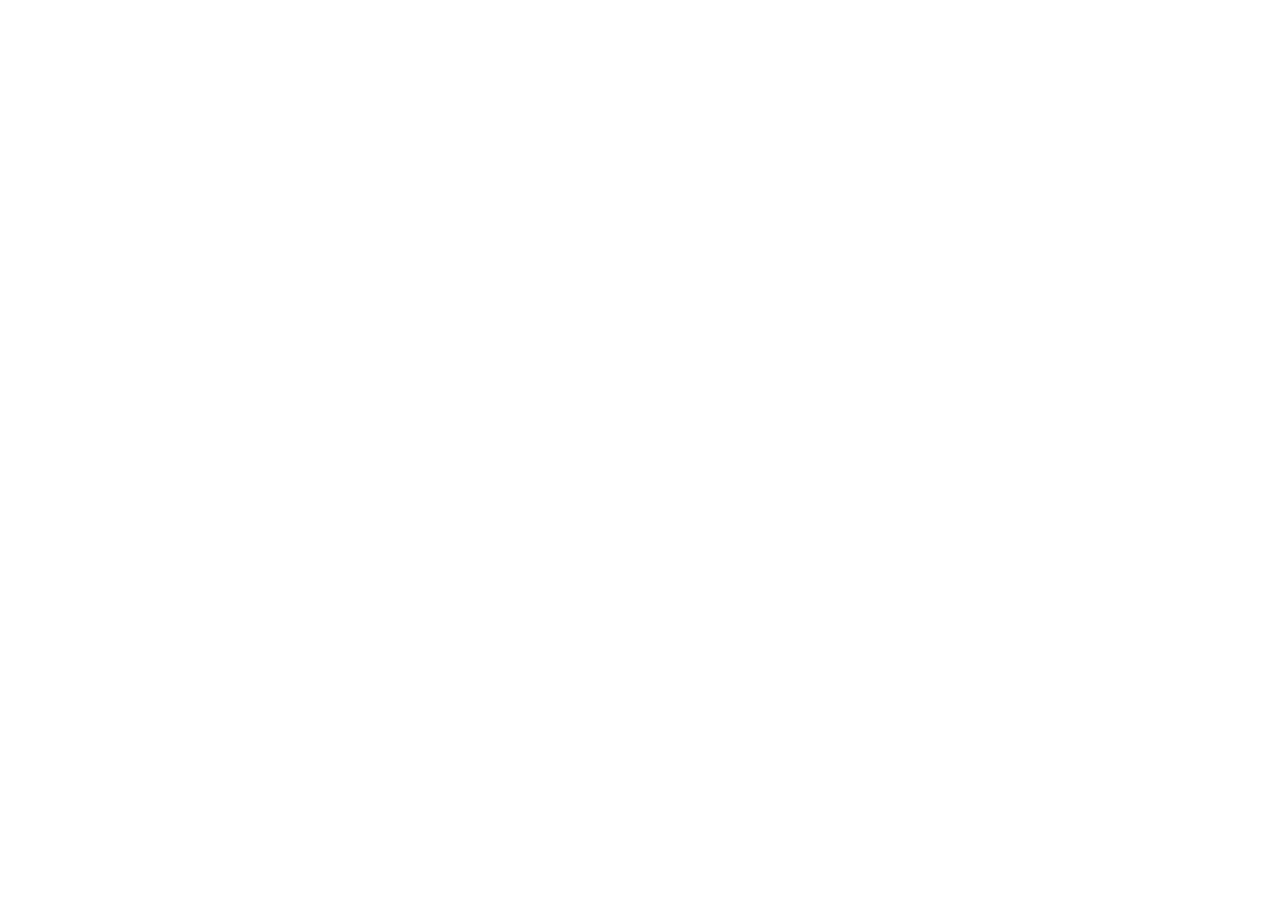
==== commit 93054a56: "Connect Epic Drops dashboard to ATLAS and add Janene reporting updates" ====
--- a/index.html
+++ b/index.html
@@ -1,461 +1 @@
-<!doctype html><html lang="en"><head><meta charset="utf-8"><meta name="viewport" content="width=device-width,initial-scale=1,viewport-fit=cover"><meta name="robots" content="noindex,nofollow"><style>body{margin:0}img{max-width:100%}[hidden]{display:none!important}</style></head><body><title>Epic Drops Dashboard</title>
-<link rel="preconnect" href="https://fonts.googleapis.com">
-<link rel="preconnect" href="https://fonts.gstatic.com" crossorigin>
-<link rel="stylesheet" href="https://fonts.googleapis.com/css2?family=Azeret+Mono:wght@400&family=Wix+Madefor+Display:wght@500;600&family=Wix+Madefor+Text:wght@400;600&display=swap">
-<style>
-/* Layout: RAINMKR V7 operational interface. Graphite field, Onyx information surfaces.
-   Reading order: scorecards, executive summary, weekly trend, stock coverage, inventory analytics.
-   Colour jobs (V7): cyan leads (labels, numerals, kickers, rules); lime second (table heads, totals, good numbers, done tags);
-   orange third (section numbers, NEXT); violet splash (heading tick, one callout); pink watchout only. Amazon = cyan, Walmart = lime. */
-:root{
-  --graphite:#15151A; --onyx:#030304; --edge:#2A2B31; --bone:#F4F1EC; --mist:#B9BAC2; --muted:#A4A5A5; --deep:#656167;
-  --cyan:#3BC6FF; --lime:#C4E163; --orange:#FEA964; --pink:#FA5491; --violet:#C862FA;
-  --display:"Wix Madefor Display",system-ui,sans-serif; --text:"Wix Madefor Text",system-ui,sans-serif; --mono:"Azeret Mono",Consolas,ui-monospace,monospace;
-  color-scheme:dark;
-}
-*{box-sizing:border-box}
-[hidden]{display:none!important}
-html,body{background:var(--graphite);color:var(--bone)}
-body{font-family:var(--text);font-size:14px;line-height:1.5;padding-inline:16px;padding-block:0 48px;-webkit-font-smoothing:antialiased}
-.wrap{max-width:1240px;margin:0 auto}
-.lbl{font-family:var(--mono);font-size:10.5px;letter-spacing:.14em;text-transform:uppercase;color:var(--mist)}
-h1,h2,h3{font-family:var(--display);font-weight:500;margin:0;text-wrap:balance}
-button,input{font:inherit;color:inherit}
-:focus-visible{outline:2px solid var(--cyan);outline-offset:2px}
-.jp{color:var(--pink)}
-.good{color:var(--lime)}
-.tick{width:28px;height:3px;background:var(--violet);border-radius:2px;margin:12px 0 0}
-
-/* gate */
-#gate{min-height:100vh;display:grid;place-items:center;padding-block:40px}
-.gate-card{width:100%;max-width:420px;background:var(--onyx);border:1px solid var(--edge);border-radius:6px;padding:36px 32px 32px}
-.gate-card svg.logo{height:30px;width:auto;display:block;margin-bottom:34px}
-.gate-card h1{font-size:26px;line-height:1.2}
-.gate-card h1 b{font-weight:600;color:var(--cyan)}
-.gate-card p.sub{color:var(--mist);margin:8px 0 26px}
-.field{display:grid;gap:6px;margin-bottom:16px}
-.field input{background:var(--graphite);border:1px solid var(--edge);border-radius:4px;padding:11px 12px;font-size:15px}
-.field input:focus{border-color:var(--cyan);outline:none}
-.btn{background:var(--cyan);color:var(--onyx);border:0;border-radius:4px;padding:12px 16px;font-family:var(--display);font-weight:600;font-size:15px;cursor:pointer;width:100%}
-.btn:hover{filter:brightness(1.08)}
-.err{color:var(--pink);font-size:13px;min-height:20px;margin-top:10px}
-.gate-foot{margin-top:24px;padding-top:16px;border-top:1px solid var(--edge)}
-
-/* frame */
-header.top{display:flex;align-items:center;justify-content:space-between;gap:16px;flex-wrap:wrap;padding-block:22px 18px;border-bottom:1px solid var(--edge)}
-header.top svg.logo{height:24px;width:auto;display:block}
-.who{display:flex;align-items:center;gap:14px}
-.who .lbl{color:var(--muted)}
-.linkbtn{background:none;border:1px solid var(--edge);border-radius:4px;padding:6px 10px;cursor:pointer;font-family:var(--mono);font-size:10.5px;letter-spacing:.12em;text-transform:uppercase;color:var(--mist)}
-.linkbtn:hover{border-color:var(--mist);color:var(--bone)}
-.title{padding-block:28px 4px;display:flex;justify-content:space-between;align-items:flex-end;gap:20px;flex-wrap:wrap}
-.title h1{font-size:clamp(26px,3.4vw,38px);line-height:1.1}
-.title h1 b{font-weight:600}
-.periods{display:flex;gap:8px;flex-wrap:wrap}
-.chip{font-family:var(--mono);font-size:10.5px;letter-spacing:.1em;text-transform:uppercase;border:1px solid var(--edge);border-radius:999px;padding:5px 10px;color:var(--mist);white-space:nowrap}
-.chip i{display:inline-block;width:7px;height:7px;border-radius:50%;margin-right:7px;vertical-align:1px}
-section{margin-top:34px}
-.sec-h{margin-bottom:14px}
-.sec-h .row{display:flex;align-items:baseline;gap:12px}
-.sec-h .sn{font-family:var(--mono);font-size:12px;letter-spacing:.1em;color:var(--orange)}
-.sec-h h2{font-size:20px}
-.sec-h p{color:var(--mist);margin:8px 0 0;max-width:76ch}
-.panel{background:var(--onyx);border:1px solid var(--edge);border-radius:6px;padding:20px;min-width:0}
-.ptitle{display:flex;align-items:center;gap:8px;margin-bottom:14px}
-.ptitle i{width:8px;height:8px;border-radius:50%;display:inline-block}
-
-/* scorecards */
-.cards{display:grid;grid-template-columns:repeat(4,minmax(0,1fr)) minmax(0,1.05fr);gap:12px}
-.card{background:var(--onyx);border:1px solid var(--edge);border-radius:6px;padding:16px 16px 14px;min-width:0;position:relative}
-.card .ch{position:absolute;top:16px;right:16px;width:8px;height:8px;border-radius:50%}
-.card .v{font-family:var(--display);font-weight:500;font-size:28px;line-height:1.1;margin:10px 0 8px;color:var(--cyan);font-variant-numeric:tabular-nums}
-.card>.lbl{padding-right:14px}
-.card .d{font-size:12.5px;color:var(--mist);display:flex;flex-wrap:wrap;gap:2px 10px}
-.card.inb{grid-column:5;grid-row:1 / span 2;display:flex;flex-direction:column}
-.card.inb .v{font-size:40px}
-.inbsplit{display:grid;gap:10px;margin-top:6px}
-.inbsplit div{display:flex;justify-content:space-between;align-items:baseline;border-top:1px solid var(--edge);padding-top:10px}
-.inbsplit b{font-family:var(--display);font-weight:500;font-size:18px;font-variant-numeric:tabular-nums}
-.card.inb p{margin:auto 0 0;padding-top:14px;color:var(--mist);font-size:12.5px}
-
-/* tables */
-.tscroll{overflow-x:auto;-webkit-overflow-scrolling:touch}
-table{border-collapse:collapse;width:100%;font-variant-numeric:tabular-nums}
-th{font-family:var(--mono);font-weight:400;font-size:10px;letter-spacing:.12em;text-transform:uppercase;color:var(--lime);text-align:right;padding:0 10px 10px;border-bottom:1px solid var(--cyan);white-space:nowrap}
-th.l,td.l{text-align:left}
-th.grp{color:var(--mist);border-bottom:0;padding-bottom:6px;text-align:center}
-th.grp i{display:inline-block;width:7px;height:7px;border-radius:50%;margin-right:7px;vertical-align:0}
-td{padding:10px;border-bottom:1px solid var(--edge);text-align:right;white-space:nowrap}
-tbody tr:hover td{background:#0a0a0d}
-td.lead{color:var(--cyan);font-family:var(--display);font-weight:500}
-td.sep,th.sep{border-left:1px solid var(--edge)}
-td.dim{color:var(--muted)}
-td small{display:block;font-family:var(--mono);font-size:9.5px;letter-spacing:.08em;color:var(--muted);text-transform:uppercase}
-tr.tot td{color:var(--lime)}
-.exec td.lead small{color:var(--muted);font-family:var(--mono)}
-table.exec{table-layout:fixed;min-width:640px}
-table.exec th:first-child{width:32%}
-
-/* weekly */
-.seg{display:flex;gap:6px;flex-wrap:wrap}
-.seg button{background:var(--onyx);border:1px solid var(--edge);border-radius:999px;padding:7px 12px;cursor:pointer;font-size:12.5px;color:var(--mist)}
-.seg button[aria-pressed="true"]{border-color:var(--cyan);color:var(--bone)}
-.seg button .c{font-family:var(--mono);font-size:10.5px;color:var(--muted);margin-left:6px}
-.two{display:grid;grid-template-columns:repeat(2,minmax(0,1fr));gap:12px}
-svg.chart{display:block;width:100%;height:auto;overflow:visible}
-svg.chart text{font-family:var(--mono);font-size:10px;fill:var(--muted);letter-spacing:.04em}
-svg.chart .val{font-family:var(--display);font-size:12px;fill:var(--bone);letter-spacing:0}
-.legend{display:flex;gap:16px;flex-wrap:wrap;margin-top:12px;padding-top:12px;border-top:1px solid var(--edge)}
-.legend span{font-size:12px;color:var(--mist);display:flex;align-items:center;gap:7px}
-.legend i{width:10px;height:10px;border-radius:2px;display:inline-block}
-.note{color:var(--mist);font-size:12.5px;margin-top:12px}
-.note b{color:var(--bone);font-weight:600}
-
-/* coverage */
-.mixgrid{display:grid;grid-template-columns:minmax(0,1.5fr) minmax(0,1fr);gap:12px}
-.mixrow{display:grid;grid-template-columns:112px minmax(0,1fr);gap:14px;align-items:center;margin-bottom:18px}
-.mixname{font-family:var(--display);font-size:15px}
-.mixname small{display:block;font-family:var(--mono);font-size:10px;letter-spacing:.1em;color:var(--muted);text-transform:uppercase;margin-top:2px}
-.bar100{display:flex;height:34px;gap:2px}
-.bar100 span{display:block;height:100%;min-width:3px}
-.bar100 span:first-child{border-radius:4px 0 0 4px}
-.bar100 span:last-child{border-radius:0 4px 4px 0}
-.mixlabels{display:flex;gap:2px;margin-top:6px}
-.mixlabels div{font-size:12px;color:var(--mist);white-space:nowrap;overflow:hidden;text-overflow:ellipsis;min-width:0}
-.mixlabels b{font-family:var(--display);font-weight:500;color:var(--bone);font-size:13px}
-.calls{display:grid;gap:12px}
-.call{background:var(--onyx);border:1px solid var(--edge);border-radius:6px;padding:16px;display:grid;grid-template-columns:auto minmax(0,1fr);gap:4px 12px}
-.call .dot{width:8px;height:8px;border-radius:50%;margin-top:7px;grid-row:span 2}
-.call b{font-family:var(--display);font-weight:600;font-size:15px}
-.call p{margin:0;color:var(--mist);font-size:13px}
-.call.wo{border-color:rgba(250,84,145,.45)}
-
-/* inventory analytics */
-.ia{display:grid;gap:12px}
-.ia>*,.two>*,.mixgrid>*{min-width:0}
-thead tr:first-child th{border-bottom:0}
-.minibar{display:inline-block;width:64px;height:6px;background:#1d1d23;border-radius:3px;vertical-align:middle;margin-left:8px;overflow:hidden}
-.minibar i{display:block;height:100%;border-radius:3px;background:var(--mist)}
-.spark{vertical-align:middle}
-.pill{display:inline-block;font-family:var(--mono);font-size:9.5px;letter-spacing:.1em;text-transform:uppercase;padding:3px 7px;border-radius:3px;min-width:58px;text-align:center}
-.p-ok{background:rgba(196,225,99,.14);color:var(--lime)}
-.p-low{background:rgba(254,169,100,.16);color:var(--orange)}
-.p-out{background:#2a2b31;color:var(--bone)}
-.p-na,.p-nl{background:#16161b;color:var(--muted)}
-.board-h{width:100%;display:flex;align-items:center;justify-content:space-between;gap:12px;background:var(--onyx);border:1px solid var(--edge);border-radius:6px;padding:16px 20px;cursor:pointer;text-align:left}
-.board-h:hover{border-color:var(--cyan)}
-.board-h h3{font-size:17px}
-.board-h p{margin:4px 0 0;color:var(--mist);font-size:13px}
-.board-h .chev{width:30px;height:30px;border:1px solid var(--edge);border-radius:50%;display:grid;place-items:center;color:var(--cyan);flex:none;transition:transform .2s}
-.board-h[aria-expanded="true"] .chev{transform:rotate(180deg)}
-.board-h[aria-expanded="true"]{border-radius:6px 6px 0 0;border-bottom-color:transparent}
-#boardBody{background:var(--onyx);border:1px solid var(--edge);border-top:0;border-radius:0 0 6px 6px;padding:4px 20px 20px}
-td.item{white-space:normal;min-width:230px;max-width:330px}
-td.item b{display:block;font-weight:600;color:var(--bone)}
-td.item span{font-family:var(--mono);font-size:10px;letter-spacing:.08em;color:var(--muted);text-transform:uppercase}
-.controls{display:flex;gap:8px;flex-wrap:wrap;align-items:center;margin:14px 0}
-.search{margin-left:auto;background:var(--graphite);border:1px solid var(--edge);border-radius:4px;padding:8px 10px;min-width:0;width:220px;max-width:100%}
-.search:focus{border-color:var(--cyan);outline:none}
-.more{margin-top:12px;display:flex;justify-content:space-between;align-items:center;gap:10px;flex-wrap:wrap}
-
-footer{margin-top:34px;padding-top:18px;border-top:1px solid var(--edge);display:grid;gap:6px;color:var(--muted);font-size:12px}
-#tip{position:fixed;pointer-events:none;background:var(--onyx);border:1px solid var(--edge);border-radius:4px;padding:8px 10px;font-size:12px;z-index:10;max-width:260px;box-shadow:0 6px 18px rgba(0,0,0,.4)}
-#tip b{font-family:var(--display);font-weight:500;font-size:14px;display:block}
-#tip span{color:var(--mist)}
-
-@media (max-width:1060px){.cards{grid-template-columns:repeat(4,minmax(0,1fr))}.card.inb{grid-column:1 / -1;grid-row:auto}.mixgrid{grid-template-columns:minmax(0,1fr)}}
-@media (max-width:820px){.two{grid-template-columns:minmax(0,1fr)}.cards{grid-template-columns:repeat(2,minmax(0,1fr))}}
-@media (max-width:640px){.card .v{font-size:23px}.mixrow{grid-template-columns:minmax(0,1fr)}.search{margin-left:0;width:100%}.gate-card{padding:28px 22px}}
-@media (prefers-reduced-motion:reduce){.board-h .chev{transition:none}}
-</style>
-
-<div id="gate" hidden>
-  <form class="gate-card" id="gateForm" autocomplete="on" novalidate>
-    <svg class="logo" role="img" aria-label="RAINMKR" xmlns="http://www.w3.org/2000/svg" viewBox="0 0 613.98 150.00"><path fill="#F4F1EC" fill-rule="nonzero" transform="translate(15.2324 25.0000) scale(0.858369)" d="M 56.1991473 0.0 L 56.3580832 0.0 L 56.3580832 44.1841746 L 56.1991473 44.1841746 L 56.0402115 45.4556617 L 55.8812756 45.4556617 L 55.8812756 45.9324693 L 55.7223397 45.9324693 L 55.7223397 46.4092769 L 55.5634038 46.4092769 L 55.5634038 46.8860846 L 55.4044679 46.8860846 L 55.4044679 47.3628922 L 55.2455321 47.3628922 L 55.0865962 48.3165075 L 54.9276603 48.3165075 L 54.9276603 48.6343793 L 54.7687244 48.6343793 L 54.6097885 49.5879945 L 54.4508527 49.5879945 L 54.2919168 50.3826739 L 54.1329809 50.3826739 L 54.1329809 50.7005457 L 53.974045 50.7005457 L 53.974045 51.0184175 L 53.8151091 51.0184175 L 53.8151091 51.4952251 L 53.6561733 51.4952251 L 53.6561733 51.8130969 L 53.4972374 51.8130969 L 53.4972374 52.2899045 L 53.3383015 52.2899045 L 53.3383015 52.6077763 L 53.1793656 52.6077763 L 53.1793656 52.925648 L 53.0204297 52.925648 L 53.0204297 53.4024557 L 52.8614939 53.4024557 L 52.8614939 53.7203274 L 52.702558 53.7203274 L 52.702558 54.0381992 L 52.5436221 54.0381992 L 52.5436221 54.3560709 L 52.3846862 54.3560709 L 52.3846862 54.6739427 L 52.2257503 54.6739427 L 52.2257503 54.9918145 L 52.0668145 54.9918145 L 52.0668145 55.3096862 L 51.9078786 55.3096862 L 51.9078786 55.627558 L 51.7489427 55.627558 L 51.7489427 55.9454297 L 51.5900068 55.9454297 L 51.5900068 56.2633015 L 51.4310709 56.2633015 L 51.4310709 56.5811733 L 51.2721351 56.5811733 L 51.2721351 57.0579809 L 51.1131992 57.0579809 L 51.1131992 57.3758527 L 50.9542633 57.3758527 L 50.9542633 57.6937244 L 50.7953274 57.6937244 L 50.7953274 58.0115962 L 50.6363915 58.0115962 L 50.6363915 58.3294679 L 50.4774557 58.3294679 L 50.4774557 58.6473397 L 50.3185198 58.6473397 L 50.3185198 58.9652115 L 50.1595839 58.9652115 L 50.1595839 59.4420191 L 50.000648 59.4420191 L 50.000648 59.7598909 L 49.8417121 59.7598909 L 49.8417121 60.0777626 L 49.6827763 60.0777626 L 49.6827763 60.3956344 L 49.5238404 60.3956344 L 49.5238404 60.7135061 L 49.3649045 60.7135061 L 49.3649045 61.0313779 L 49.2059686 61.0313779 L 49.2059686 61.3492497 L 49.0470327 61.3492497 L 49.0470327 61.6671214 L 48.8880969 61.6671214 L 48.8880969 61.9849932 L 48.729161 61.9849932 L 48.729161 62.3028649 L 48.5702251 62.3028649 L 48.5702251 62.7796726 L 48.4112892 62.7796726 L 48.4112892 63.0975443 L 48.2523533 63.0975443 L 48.2523533 63.4154161 L 48.0934175 63.4154161 L 48.0934175 63.7332879 L 47.9344816 63.7332879 L 47.9344816 64.0511596 L 47.7755457 64.0511596 L 47.7755457 64.3690314 L 47.6166098 64.3690314 L 47.6166098 64.6869031 L 47.4576739 64.6869031 L 47.4576739 65.0047749 L 47.2987381 65.0047749 L 47.2987381 65.4815825 L 47.1398022 65.4815825 L 47.1398022 65.7994543 L 46.9808663 65.7994543 L 46.9808663 66.1173261 L 46.8219304 66.1173261 L 46.8219304 66.5941337 L 46.6629945 66.5941337 L 46.6629945 66.9120055 L 46.5040587 66.9120055 L 46.3451228 67.8656207 L 46.1861869 67.8656207 L 46.1861869 68.1834925 L 46.027251 68.1834925 L 46.027251 68.819236 L 45.8683151 68.819236 L 45.7093793 69.9317872 L 45.5504434 69.9317872 L 45.5504434 70.5675307 L 45.3915075 70.5675307 L 45.3915075 71.521146 L 45.2325716 71.521146 L 45.2325716 75.3356071 L 45.3915075 75.3356071 L 45.3915075 76.1302865 L 45.5504434 76.1302865 L 45.7093793 77.4017735 L 45.8683151 77.4017735 L 46.027251 78.3553888 L 46.1861869 78.3553888 L 46.1861869 78.6732606 L 46.3451228 78.6732606 L 46.3451228 78.9911323 L 46.5040587 78.9911323 L 46.5040587 79.3090041 L 46.6629945 79.3090041 L 46.6629945 79.7858117 L 46.9808663 79.9447476 L 47.1398022 80.5804911 L 47.4576739 80.739427 L 47.4576739 81.0572988 L 47.7755457 81.2162347 L 47.7755457 81.5341064 L 48.0934175 81.6930423 L 48.0934175 82.0109141 L 48.729161 82.4877217 L 48.729161 82.8055935 L 48.8880969 82.8055935 L 48.8880969 82.9645293 L 49.0470327 82.9645293 L 49.8417121 83.9181446 L 50.1595839 83.9181446 L 50.6363915 84.5538881 L 50.9542633 84.5538881 L 51.2721351 85.0306958 L 51.5900068 85.0306958 L 51.7489427 85.3485675 L 52.3846862 85.5075034 L 52.3846862 85.6664393 L 52.8614939 85.8253752 L 52.8614939 85.9843111 L 52.3846862 86.1432469 L 52.3846862 86.3021828 L 52.0668145 86.3021828 L 51.9078786 86.6200546 L 51.5900068 86.6200546 L 51.5900068 86.7789905 L 50.6363915 87.0968622 L 50.4774557 87.414734 L 50.1595839 87.414734 L 50.1595839 87.5736698 L 49.8417121 87.5736698 L 49.8417121 87.7326057 L 49.5238404 87.7326057 L 49.5238404 87.8915416 L 48.5702251 88.2094134 L 48.4112892 88.5272851 L 48.0934175 88.5272851 L 48.0934175 88.686221 L 47.1398022 89.0040928 L 46.9808663 89.3219645 L 46.6629945 89.3219645 L 46.6629945 89.4809004 L 45.7093793 89.7987722 L 45.5504434 90.1166439 L 45.2325716 90.1166439 L 45.2325716 90.2755798 L 44.9146999 90.2755798 L 44.9146999 90.4345157 L 44.5968281 90.4345157 L 44.5968281 90.5934516 L 43.6432128 90.9113233 L 43.4842769 91.2291951 L 43.1664052 91.2291951 L 43.1664052 91.388131 L 42.2127899 91.7060027 L 42.053854 92.0238745 L 41.7359823 92.0238745 L 41.7359823 92.1828104 L 40.782367 92.5006821 L 40.6234311 92.8185539 L 40.3055593 92.8185539 L 40.3055593 92.9774898 L 39.9876876 92.9774898 L 39.9876876 93.1364256 L 39.0340723 93.4542974 L 38.8751364 93.7721692 L 38.5572647 93.7721692 L 38.5572647 93.931105 L 38.2393929 93.931105 L 38.2393929 94.0900409 L 37.9215211 94.0900409 L 37.9215211 94.2489768 L 36.9679059 94.5668486 L 36.80897 94.8847203 L 35.8553547 95.2025921 L 35.6964188 95.5204638 L 35.3785471 95.5204638 L 35.3785471 95.6793997 L 35.0606753 95.6793997 L 35.0606753 95.8383356 L 34.10706 96.1562074 L 33.9481241 96.4740791 L 33.6302524 96.4740791 L 33.6302524 96.633015 L 33.3123806 96.633015 L 33.3123806 96.7919509 L 32.3587653 97.1098226 L 32.1998295 97.4276944 L 31.8819577 97.4276944 L 31.8819577 97.5866303 L 30.9283424 97.904502 L 30.7694065 98.2223738 L 30.4515348 98.2223738 L 30.4515348 98.3813097 L 29.4979195 98.6991814 L 29.3389836 99.0170532 L 29.0211119 99.0170532 L 29.0211119 99.1759891 L 28.0674966 99.4938608 L 27.9085607 99.8117326 L 27.5906889 99.8117326 L 27.5906889 99.9706685 L 26.6370737 100.28854 L 26.4781378 100.606412 L 26.160266 100.606412 L 26.160266 100.765348 L 25.8423943 100.765348 L 25.8423943 100.924284 L 24.888779 101.242156 L 24.7298431 101.560027 L 24.4119714 101.560027 L 24.4119714 101.718963 L 23.4583561 102.036835 L 23.2994202 102.354707 L 22.9815484 102.354707 L 22.9815484 102.513643 L 22.6636767 102.513643 L 22.6636767 102.672578 L 21.7100614 102.99045 L 21.5511255 103.308322 L 20.5975102 103.626194 L 20.4385744 103.944065 L 20.1207026 103.944065 L 20.1207026 104.103001 L 19.8028308 104.103001 L 19.8028308 104.261937 L 19.4849591 104.261937 L 19.4849591 104.420873 L 18.5313438 104.738745 L 18.3724079 105.056617 L 17.7366644 105.215553 L 17.5777285 105.533424 L 17.2598568 105.533424 L 17.2598568 105.69236 L 16.941985 105.69236 L 16.941985 105.851296 L 15.9883697 106.169168 L 15.8294338 106.48704 L 15.5115621 106.48704 L 15.5115621 106.645975 L 15.1936903 106.645975 L 15.1936903 106.804911 L 14.240075 107.122783 L 14.0811392 107.440655 L 13.4453956 107.599591 L 13.2864598 107.917462 L 12.968588 107.917462 L 12.968588 108.076398 L 12.6507162 108.076398 L 12.6507162 108.235334 L 12.3328445 108.235334 L 12.3328445 108.39427 L 12.0149727 108.39427 L 12.0149727 108.553206 L 11.697101 108.553206 L 11.697101 108.712142 L 11.3792292 108.871078 L 11.3792292 27.3369714 L 11.5381651 27.3369714 L 11.697101 27.0190996 L 12.3328445 26.8601637 L 12.4917804 26.542292 L 12.8096521 26.542292 L 12.968588 26.2244202 L 13.6043315 26.0654843 L 13.6043315 25.9065484 L 14.0811392 25.7476126 L 14.240075 25.4297408 L 14.8758186 25.2708049 L 15.0347544 24.9529332 L 15.670498 24.7939973 L 15.8294338 24.4761255 L 16.4651774 24.3171896 L 16.4651774 24.1582538 L 16.941985 23.9993179 L 17.1009209 23.6814461 L 17.4187926 23.6814461 L 17.4187926 23.5225102 L 17.7366644 23.5225102 L 17.8956003 23.2046385 L 18.5313438 23.0457026 L 18.5313438 22.8867667 L 19.0081514 22.7278308 L 19.1670873 22.4099591 L 19.8028308 22.2510232 L 19.8028308 22.0920873 L 20.2796385 21.9331514 L 20.4385744 21.6152797 L 21.0743179 21.4563438 L 21.0743179 21.2974079 L 21.5511255 21.138472 L 21.7100614 20.8206003 L 22.3458049 20.6616644 L 22.5047408 20.3437926 L 22.8226126 20.3437926 L 22.8226126 20.1848568 L 23.1404843 20.1848568 L 23.2994202 19.866985 L 23.9351637 19.7080491 L 24.0940996 19.3901774 L 24.7298431 19.2312415 L 24.888779 18.9133697 L 25.2066508 18.9133697 L 25.2066508 18.7544338 L 25.6834584 18.595498 L 25.8423943 18.2776262 L 26.4781378 18.1186903 L 26.6370737 17.8008186 L 26.9549454 17.8008186 L 26.9549454 17.6418827 L 27.2728172 17.6418827 L 27.4317531 17.3240109 L 28.0674966 17.165075 L 28.2264325 16.8472033 L 28.862176 16.6882674 L 28.862176 16.5293315 L 29.3389836 16.3703956 L 29.4979195 16.0525239 L 29.8157913 16.0525239 L 29.8157913 15.893588 L 30.133663 15.893588 L 30.2925989 15.5757162 L 30.9283424 15.4167804 L 30.9283424 15.2578445 L 31.4051501 15.0989086 L 31.5640859 14.7810368 L 32.1998295 14.622101 L 32.3587653 14.3042292 L 32.9945089 14.1452933 L 33.1534447 13.8274216 L 33.7891883 13.6684857 L 33.9481241 13.3506139 L 34.2659959 13.3506139 L 34.2659959 13.191678 L 34.5838677 13.191678 L 34.7428035 12.8738063 L 35.3785471 12.7148704 L 35.5374829 12.3969986 L 36.1732265 12.2380628 L 36.1732265 12.0791269 L 36.6500341 11.920191 L 36.80897 11.6023192 L 37.1268417 11.6023192 L 37.1268417 11.4433834 L 37.4447135 11.4433834 L 37.6036494 11.1255116 L 38.2393929 10.9665757 L 38.3983288 10.648704 L 39.0340723 10.4897681 L 39.0340723 10.3308322 L 39.5108799 10.1718963 L 39.6698158 9.85402456 L 40.3055593 9.69508868 L 40.4644952 9.37721692 L 41.1002387 9.21828104 L 41.2591746 8.90040928 L 41.8949181 8.7414734 L 42.053854 8.42360164 L 42.6895975 8.26466576 L 42.8485334 7.946794 L 43.8021487 7.62892224 L 43.8021487 7.46998636 L 44.2789563 7.31105048 L 44.4378922 6.99317872 L 45.0736357 6.83424284 L 45.2325716 6.51637108 L 45.8683151 6.3574352 L 46.027251 6.03956344 L 46.6629945 5.88062756 L 46.8219304 5.5627558 L 47.4576739 5.40381992 L 47.6166098 5.08594816 L 48.2523533 4.92701228 L 48.4112892 4.60914052 L 49.0470327 4.45020464 L 49.2059686 4.13233288 L 49.8417121 3.973397 L 50.000648 3.65552524 L 50.6363915 3.49658936 L 50.7953274 3.1787176 L 51.4310709 3.01978172 L 51.5900068 2.70190996 L 52.5436221 2.3840382 L 52.702558 2.06616644 L 53.3383015 1.90723056 L 53.4972374 1.5893588 L 54.1329809 1.43042292 L 54.2919168 1.11255116 L 55.2455321 0.7946794 L 55.4044679 0.47680764 L 56.0402115 0.31787176 Z M 62.5565825 17.3240109 L 62.8744543 17.3240109 L 63.0333902 17.6418827 L 63.3512619 17.6418827 L 63.3512619 17.8008186 L 64.3048772 18.1186903 L 64.4638131 18.4365621 L 65.4174284 18.7544338 L 65.5763643 19.0723056 L 65.894236 19.0723056 L 65.894236 19.2312415 L 66.8478513 19.5491132 L 67.0067872 19.866985 L 67.6425307 20.0259209 L 67.8014666 20.3437926 L 68.1193383 20.3437926 L 68.1193383 20.5027285 L 69.0729536 20.8206003 L 69.2318895 21.138472 L 70.1855048 21.4563438 L 70.3444407 21.7742156 L 71.2980559 22.0920873 L 71.4569918 22.4099591 L 72.4106071 22.7278308 L 72.569543 23.0457026 L 73.5231583 23.3635744 L 73.6820941 23.6814461 L 74.3178377 23.840382 L 74.4767735 24.1582538 L 74.7946453 24.1582538 L 74.7946453 24.3171896 L 75.7482606 24.6350614 L 75.9071965 24.9529332 L 76.54294 25.111869 L 76.7018759 25.4297408 L 77.6554911 25.7476126 L 77.814427 26.0654843 L 78.7680423 26.3833561 L 78.9269782 26.7012278 L 79.8805935 27.0190996 L 80.0395293 27.3369714 L 80.3574011 27.3369714 L 80.3574011 27.4959072 L 80.6752729 27.4959072 L 80.8342087 27.813779 L 81.787824 28.1316508 L 81.9467599 28.4495225 L 82.5825034 28.6084584 L 82.7414393 28.9263302 L 83.6950546 29.2442019 L 83.8539905 29.5620737 L 84.8076057 29.8799454 L 84.9665416 30.1978172 L 85.9201569 30.5156889 L 86.0790928 30.8335607 L 87.032708 31.1514325 L 87.1916439 31.4693042 L 88.1452592 31.787176 L 88.3041951 32.1050477 L 88.9399386 32.2639836 L 89.0988745 32.5818554 L 89.4167462 32.5818554 L 89.4167462 32.7407913 L 90.0524898 32.8997271 L 90.2114256 33.2175989 L 90.5292974 33.2175989 L 90.5292974 33.3765348 L 91.4829127 33.6944065 L 91.6418486 34.0122783 L 92.2775921 34.1712142 L 92.436528 34.4890859 L 92.7543997 34.4890859 L 92.7543997 34.6480218 L 93.708015 34.9658936 L 93.8669509 35.2837653 L 94.8205662 35.6016371 L 94.979502 35.9195089 L 95.9331173 36.2373806 L 96.0920532 36.5552524 L 97.0456685 36.8731241 L 97.2046044 37.1909959 L 98.1582196 37.5088677 L 98.3171555 37.8267394 L 98.6350273 37.8267394 L 98.6350273 37.9856753 L 98.952899 37.9856753 L 98.952899 38.1446112 L 99.2707708 38.3035471 L 99.2707708 116.5 L 98.7939632 116.5 L 98.7939632 116.341064 L 98.4760914 116.341064 L 98.4760914 116.182128 L 98.1582196 116.182128 L 98.1582196 116.023192 L 97.2046044 115.705321 L 97.0456685 115.387449 L 96.7277967 115.387449 L 96.7277967 115.228513 L 95.7741814 114.910641 L 95.6152456 114.592769 L 95.2973738 114.592769 L 95.2973738 114.433834 L 94.3437585 114.115962 L 94.1848226 113.79809 L 93.8669509 113.79809 L 93.8669509 113.639154 L 92.9133356 113.321282 L 92.7543997 113.003411 L 92.436528 113.003411 L 92.436528 112.844475 L 91.4829127 112.526603 L 91.3239768 112.208731 L 90.3703615 111.890859 L 90.2114256 111.572988 L 89.8935539 111.572988 L 89.8935539 111.414052 L 89.5756821 111.414052 L 89.5756821 111.255116 L 88.6220668 110.937244 L 88.463131 110.619372 L 88.1452592 110.619372 L 88.1452592 110.460437 L 87.1916439 110.142565 L 87.032708 109.824693 L 86.7148363 109.824693 L 86.7148363 109.665757 L 86.3969645 109.665757 L 86.3969645 109.506821 L 85.4433492 109.18895 L 85.2844134 108.871078 L 84.9665416 108.871078 L 84.9665416 108.712142 L 84.0129263 108.39427 L 83.8539905 108.076398 L 83.5361187 108.076398 L 83.5361187 107.917462 L 83.2182469 107.917462 L 83.2182469 107.758527 L 82.2646317 107.440655 L 82.1056958 107.122783 L 81.787824 107.122783 L 81.787824 106.963847 L 80.8342087 106.645975 L 80.6752729 106.328104 L 80.3574011 106.328104 L 80.3574011 106.169168 L 80.0395293 106.169168 L 80.0395293 106.010232 L 79.0859141 105.69236 L 78.9269782 105.374488 L 78.6091064 105.374488 L 78.6091064 105.215553 L 78.2912347 105.215553 L 78.2912347 105.056617 L 77.3376194 104.738745 L 77.1786835 104.420873 L 76.8608117 104.420873 L 76.8608117 104.261937 L 76.54294 104.261937 L 76.54294 104.103001 L 75.5893247 103.78513 L 75.4303888 103.467258 L 75.1125171 103.467258 L 75.1125171 103.308322 L 74.1589018 102.99045 L 73.9999659 102.672578 L 73.6820941 102.672578 L 73.6820941 102.513643 L 73.3642224 102.513643 L 73.3642224 102.354707 L 72.4106071 102.036835 L 72.2516712 101.718963 L 71.9337995 101.718963 L 71.9337995 101.560027 L 71.6159277 101.560027 L 71.6159277 101.401091 L 70.6623124 101.08322 L 70.5033765 100.765348 L 70.1855048 100.765348 L 70.1855048 100.606412 L 69.867633 100.606412 L 69.867633 100.447476 L 68.9140177 100.129604 L 68.7550819 99.8117326 L 68.4372101 99.8117326 L 68.4372101 99.6527967 L 68.1193383 99.6527967 L 68.1193383 99.4938608 L 67.1657231 99.1759891 L 67.0067872 98.8581173 L 66.6889154 98.8581173 L 66.6889154 98.6991814 L 66.3710437 98.6991814 L 66.3710437 98.5402456 L 66.0531719 98.5402456 L 66.0531719 98.3813097 L 65.0995566 98.0634379 L 64.9406207 97.7455662 L 64.622749 97.7455662 L 64.622749 97.5866303 L 63.6691337 97.2687585 L 63.5101978 96.9508868 L 63.0333902 96.9508868 L 62.8744543 96.633015 L 62.5565825 96.633015 L 62.5565825 86.9379263 L 63.0333902 86.9379263 L 63.0333902 86.7789905 L 63.5101978 86.7789905 L 63.5101978 86.6200546 L 64.4638131 86.4611187 L 64.4638131 86.3021828 L 64.7816849 86.3021828 L 64.7816849 86.1432469 L 65.0995566 86.1432469 L 65.0995566 85.9843111 L 65.4174284 85.9843111 L 65.4174284 85.8253752 L 65.7353001 85.8253752 L 65.7353001 85.6664393 L 66.6889154 85.3485675 L 66.8478513 85.0306958 L 67.1657231 85.0306958 L 67.3246589 84.712824 L 67.6425307 84.712824 L 67.9604025 84.2360164 L 68.2782742 84.2360164 L 68.2782742 84.0770805 L 68.4372101 84.0770805 L 68.4372101 83.9181446 L 68.596146 83.9181446 L 68.596146 83.7592087 L 68.7550819 83.7592087 L 68.7550819 83.6002729 L 68.9140177 83.6002729 L 68.9140177 83.441337 L 69.0729536 83.441337 L 69.0729536 83.2824011 L 69.2318895 83.2824011 L 69.2318895 83.1234652 L 69.3908254 83.1234652 L 69.3908254 82.9645293 L 69.5497613 82.9645293 L 69.5497613 82.8055935 L 70.5033765 82.0109141 L 70.5033765 81.6930423 L 70.9801842 81.3751705 L 70.9801842 81.0572988 L 71.2980559 80.8983629 L 71.2980559 80.5804911 L 71.6159277 80.4215553 L 71.7748636 79.7858117 L 72.0927353 79.6268759 L 72.0927353 79.3090041 L 72.2516712 79.3090041 L 72.2516712 78.9911323 L 72.4106071 78.9911323 L 72.4106071 78.5143247 L 72.569543 78.5143247 L 72.569543 78.1964529 L 72.7284789 78.1964529 L 72.7284789 77.7196453 L 72.8874147 77.7196453 L 72.8874147 77.2428377 L 73.0463506 77.2428377 L 73.0463506 76.76603 L 73.2052865 76.76603 L 73.3642224 75.1766712 L 73.5231583 75.1766712 L 73.5231583 71.521146 L 73.3642224 71.521146 L 73.3642224 70.4085948 L 73.2052865 70.4085948 L 73.2052865 69.6139154 L 73.0463506 69.6139154 L 73.0463506 68.9781719 L 72.8874147 68.9781719 L 72.8874147 68.5013643 L 72.7284789 68.5013643 L 72.569543 67.3888131 L 72.4106071 67.3888131 L 72.4106071 67.0709413 L 72.2516712 67.0709413 L 72.0927353 66.1173261 L 71.9337995 66.1173261 L 71.7748636 65.3226467 L 71.6159277 65.3226467 L 71.6159277 65.0047749 L 71.4569918 65.0047749 L 71.4569918 64.5279673 L 71.2980559 64.5279673 L 71.2980559 64.2100955 L 71.1391201 64.2100955 L 71.1391201 63.8922237 L 70.9801842 63.8922237 L 70.9801842 63.4154161 L 70.8212483 63.4154161 L 70.8212483 63.0975443 L 70.6623124 63.0975443 L 70.6623124 62.7796726 L 70.5033765 62.7796726 L 70.5033765 62.4618008 L 70.3444407 62.4618008 L 70.3444407 61.9849932 L 70.1855048 61.9849932 L 70.1855048 61.6671214 L 70.0265689 61.6671214 L 70.0265689 61.3492497 L 69.867633 61.3492497 L 69.867633 61.0313779 L 69.7086971 61.0313779 L 69.7086971 60.7135061 L 69.5497613 60.7135061 L 69.5497613 60.2366985 L 69.3908254 60.2366985 L 69.3908254 59.9188267 L 69.2318895 59.9188267 L 69.2318895 59.600955 L 69.0729536 59.600955 L 69.0729536 59.2830832 L 68.9140177 59.2830832 L 68.9140177 58.9652115 L 68.7550819 58.9652115 L 68.7550819 58.4884038 L 68.596146 58.4884038 L 68.596146 58.1705321 L 68.4372101 58.1705321 L 68.4372101 57.8526603 L 68.2782742 57.8526603 L 68.2782742 57.5347885 L 68.1193383 57.5347885 L 68.1193383 57.2169168 L 67.9604025 57.2169168 L 67.9604025 56.899045 L 67.8014666 56.899045 L 67.8014666 56.4222374 L 67.6425307 56.4222374 L 67.6425307 56.1043656 L 67.4835948 56.1043656 L 67.4835948 55.7864939 L 67.3246589 55.7864939 L 67.3246589 55.4686221 L 67.1657231 55.4686221 L 67.1657231 54.9918145 L 67.0067872 54.9918145 L 67.0067872 54.6739427 L 66.8478513 54.6739427 L 66.8478513 54.3560709 L 66.6889154 54.3560709 L 66.6889154 54.0381992 L 66.5299795 54.0381992 L 66.5299795 53.7203274 L 66.3710437 53.7203274 L 66.3710437 53.2435198 L 66.2121078 53.2435198 L 66.2121078 52.925648 L 66.0531719 52.925648 L 66.0531719 52.6077763 L 65.894236 52.6077763 L 65.894236 52.2899045 L 65.7353001 52.2899045 L 65.7353001 51.8130969 L 65.5763643 51.8130969 L 65.5763643 51.4952251 L 65.4174284 51.4952251 L 65.4174284 51.1773533 L 65.2584925 51.1773533 L 65.2584925 50.7005457 L 65.0995566 50.7005457 L 65.0995566 50.3826739 L 64.9406207 50.3826739 L 64.9406207 50.0648022 L 64.7816849 50.0648022 L 64.7816849 49.5879945 L 64.622749 49.5879945 L 64.4638131 48.7933151 L 64.3048772 48.7933151 L 64.3048772 48.4754434 L 64.1459413 48.4754434 L 64.1459413 47.9986357 L 63.9870055 47.9986357 L 63.9870055 47.680764 L 63.8280696 47.680764 L 63.8280696 47.2039563 L 63.6691337 47.2039563 L 63.6691337 46.7271487 L 63.5101978 46.7271487 L 63.5101978 46.2503411 L 63.3512619 46.2503411 L 63.3512619 45.9324693 L 63.1923261 45.9324693 L 63.1923261 45.4556617 L 63.0333902 45.4556617 L 63.0333902 44.978854 L 62.8744543 44.978854 L 62.8744543 44.5020464 L 62.7155184 44.5020464 L 62.7155184 43.8663029 L 62.5565825 43.8663029 Z"/><path fill="#F4F1EC" d="M139.52 102.483H132.869V52.943H152.408Q157.465 52.943 161.207 54.745Q164.948 56.546 167.062 59.733Q169.175 62.921 169.175 67.216Q169.175 71.512 167.062 74.699Q164.948 77.886 161.207 79.688Q157.465 81.489 152.408 81.489H138.828V75.738H152.408Q157.05 75.738 159.717 73.487Q162.385 71.235 162.385 67.216Q162.385 63.198 159.717 60.946Q157.05 58.694 152.408 58.694H139.52ZM174.094 102.483H165.71L147.142 79.411H154.902Z M214.765 89.596H187.05V83.845H214.765ZM224.465 102.483H217.398L199.73 57.239H202.224L184.556 102.483H177.766L197.443 52.943H204.718Z M238.945 102.483H232.294V52.943H238.945Z M256.475 102.483H250.031V52.943H257.168L286.129 95.623H284.258V52.943H290.702V102.483H283.565L254.535 59.803H256.475Z M329.918 97.91H324.929L305.183 56.685L308.023 56.616V102.483H301.58V52.943H309.825L329.225 93.683H325.76L345.23 52.943H353.267V102.483H346.823V56.616L349.664 56.685Z M371.073 102.483H364.422V52.943H371.073ZM406.478 102.483H396.847L369.41 76.778H370.45L394.977 52.943H403.568L377.517 77.678V75.877Z M419.85 102.483H413.199V52.943H432.737Q437.795 52.943 441.537 54.745Q445.278 56.546 447.391 59.733Q449.505 62.921 449.505 67.216Q449.505 71.512 447.391 74.699Q445.278 77.886 441.537 79.688Q437.795 81.489 432.737 81.489H419.157V75.738H432.737Q437.38 75.738 440.047 73.487Q442.715 71.235 442.715 67.216Q442.715 63.198 440.047 60.946Q437.38 58.694 432.737 58.694H419.85ZM454.424 102.483H446.04L427.472 79.411H435.232Z"/><path fill="#3BC6FF" d="M524.16 91.57 537.567 63.994H541.204L527.797 91.57Z M555.234 88.626Q552.394 88.626 550.281 87.5Q548.167 86.374 546.989 84.347Q545.812 82.321 545.812 79.618V64.029H549.518V79.618Q549.518 81.385 550.229 82.702Q550.939 84.018 552.221 84.746Q553.502 85.473 555.234 85.473Q556.967 85.473 558.231 84.746Q559.496 84.018 560.206 82.702Q560.916 81.385 560.916 79.618V64.029H564.623V79.618Q564.623 82.321 563.445 84.347Q562.267 86.374 560.171 87.5Q558.075 88.626 555.234 88.626Z M578.064 88.626Q575.258 88.626 573.179 87.552Q571.101 86.478 569.958 84.468Q568.814 82.459 568.814 79.584H572.452Q572.452 82.424 573.942 83.966Q575.431 85.508 578.029 85.508Q580.247 85.508 581.598 84.486Q582.949 83.464 582.949 81.628Q582.949 80.381 582.204 79.618Q581.459 78.856 580.229 78.371Q578.999 77.886 577.544 77.505Q576.089 77.124 574.617 76.656Q573.145 76.189 571.915 75.461Q570.685 74.734 569.94 73.521Q569.196 72.309 569.196 70.438Q569.196 68.463 570.252 66.922Q571.309 65.38 573.197 64.497Q575.085 63.613 577.648 63.613Q580.143 63.613 582.117 64.531Q584.092 65.449 585.287 67.13Q586.482 68.81 586.517 71.166H582.845Q582.81 69.78 582.1 68.793Q581.39 67.805 580.229 67.268Q579.069 66.731 577.648 66.731Q575.604 66.731 574.323 67.701Q573.041 68.671 573.041 70.334Q573.041 71.512 573.786 72.205Q574.531 72.898 575.76 73.331Q576.99 73.764 578.463 74.128Q579.935 74.491 581.39 74.959Q582.845 75.427 584.075 76.206Q585.304 76.986 586.049 78.285Q586.794 79.584 586.794 81.593Q586.794 83.741 585.651 85.317Q584.508 86.893 582.533 87.759Q580.558 88.626 578.064 88.626Z"/></svg>
-
-    <div class="lbl">Client portal</div>
-    <h1 style="margin-top:10px">Epic Drops <b>Dashboard</b></h1>
-    <div class="tick"></div>
-    <p class="sub">Amazon and Walmart sales, traffic, ads and stock, one view.</p>
-    <div class="field"><label class="lbl" for="em">Email</label><input id="em" type="email" placeholder="you@epicdrops.com" autocomplete="username" required></div>
-    <div class="field"><label class="lbl" for="pw">Access code</label><input id="pw" type="password" autocomplete="current-password" required></div>
-    <button class="btn" type="button" id="signin">Sign in</button>
-    <div class="err" id="gateErr" role="alert"></div>
-    <div class="gate-foot lbl">Prepared by RAINMKR for Epic Drops</div>
-  </form>
-</div>
-
-<div id="app" hidden>
-<div class="wrap">
-  <header class="top">
-    <svg class="logo" role="img" aria-label="RAINMKR" xmlns="http://www.w3.org/2000/svg" viewBox="0 0 613.98 150.00"><path fill="#F4F1EC" fill-rule="nonzero" transform="translate(15.2324 25.0000) scale(0.858369)" d="M 56.1991473 0.0 L 56.3580832 0.0 L 56.3580832 44.1841746 L 56.1991473 44.1841746 L 56.0402115 45.4556617 L 55.8812756 45.4556617 L 55.8812756 45.9324693 L 55.7223397 45.9324693 L 55.7223397 46.4092769 L 55.5634038 46.4092769 L 55.5634038 46.8860846 L 55.4044679 46.8860846 L 55.4044679 47.3628922 L 55.2455321 47.3628922 L 55.0865962 48.3165075 L 54.9276603 48.3165075 L 54.9276603 48.6343793 L 54.7687244 48.6343793 L 54.6097885 49.5879945 L 54.4508527 49.5879945 L 54.2919168 50.3826739 L 54.1329809 50.3826739 L 54.1329809 50.7005457 L 53.974045 50.7005457 L 53.974045 51.0184175 L 53.8151091 51.0184175 L 53.8151091 51.4952251 L 53.6561733 51.4952251 L 53.6561733 51.8130969 L 53.4972374 51.8130969 L 53.4972374 52.2899045 L 53.3383015 52.2899045 L 53.3383015 52.6077763 L 53.1793656 52.6077763 L 53.1793656 52.925648 L 53.0204297 52.925648 L 53.0204297 53.4024557 L 52.8614939 53.4024557 L 52.8614939 53.7203274 L 52.702558 53.7203274 L 52.702558 54.0381992 L 52.5436221 54.0381992 L 52.5436221 54.3560709 L 52.3846862 54.3560709 L 52.3846862 54.6739427 L 52.2257503 54.6739427 L 52.2257503 54.9918145 L 52.0668145 54.9918145 L 52.0668145 55.3096862 L 51.9078786 55.3096862 L 51.9078786 55.627558 L 51.7489427 55.627558 L 51.7489427 55.9454297 L 51.5900068 55.9454297 L 51.5900068 56.2633015 L 51.4310709 56.2633015 L 51.4310709 56.5811733 L 51.2721351 56.5811733 L 51.2721351 57.0579809 L 51.1131992 57.0579809 L 51.1131992 57.3758527 L 50.9542633 57.3758527 L 50.9542633 57.6937244 L 50.7953274 57.6937244 L 50.7953274 58.0115962 L 50.6363915 58.0115962 L 50.6363915 58.3294679 L 50.4774557 58.3294679 L 50.4774557 58.6473397 L 50.3185198 58.6473397 L 50.3185198 58.9652115 L 50.1595839 58.9652115 L 50.1595839 59.4420191 L 50.000648 59.4420191 L 50.000648 59.7598909 L 49.8417121 59.7598909 L 49.8417121 60.0777626 L 49.6827763 60.0777626 L 49.6827763 60.3956344 L 49.5238404 60.3956344 L 49.5238404 60.7135061 L 49.3649045 60.7135061 L 49.3649045 61.0313779 L 49.2059686 61.0313779 L 49.2059686 61.3492497 L 49.0470327 61.3492497 L 49.0470327 61.6671214 L 48.8880969 61.6671214 L 48.8880969 61.9849932 L 48.729161 61.9849932 L 48.729161 62.3028649 L 48.5702251 62.3028649 L 48.5702251 62.7796726 L 48.4112892 62.7796726 L 48.4112892 63.0975443 L 48.2523533 63.0975443 L 48.2523533 63.4154161 L 48.0934175 63.4154161 L 48.0934175 63.7332879 L 47.9344816 63.7332879 L 47.9344816 64.0511596 L 47.7755457 64.0511596 L 47.7755457 64.3690314 L 47.6166098 64.3690314 L 47.6166098 64.6869031 L 47.4576739 64.6869031 L 47.4576739 65.0047749 L 47.2987381 65.0047749 L 47.2987381 65.4815825 L 47.1398022 65.4815825 L 47.1398022 65.7994543 L 46.9808663 65.7994543 L 46.9808663 66.1173261 L 46.8219304 66.1173261 L 46.8219304 66.5941337 L 46.6629945 66.5941337 L 46.6629945 66.9120055 L 46.5040587 66.9120055 L 46.3451228 67.8656207 L 46.1861869 67.8656207 L 46.1861869 68.1834925 L 46.027251 68.1834925 L 46.027251 68.819236 L 45.8683151 68.819236 L 45.7093793 69.9317872 L 45.5504434 69.9317872 L 45.5504434 70.5675307 L 45.3915075 70.5675307 L 45.3915075 71.521146 L 45.2325716 71.521146 L 45.2325716 75.3356071 L 45.3915075 75.3356071 L 45.3915075 76.1302865 L 45.5504434 76.1302865 L 45.7093793 77.4017735 L 45.8683151 77.4017735 L 46.027251 78.3553888 L 46.1861869 78.3553888 L 46.1861869 78.6732606 L 46.3451228 78.6732606 L 46.3451228 78.9911323 L 46.5040587 78.9911323 L 46.5040587 79.3090041 L 46.6629945 79.3090041 L 46.6629945 79.7858117 L 46.9808663 79.9447476 L 47.1398022 80.5804911 L 47.4576739 80.739427 L 47.4576739 81.0572988 L 47.7755457 81.2162347 L 47.7755457 81.5341064 L 48.0934175 81.6930423 L 48.0934175 82.0109141 L 48.729161 82.4877217 L 48.729161 82.8055935 L 48.8880969 82.8055935 L 48.8880969 82.9645293 L 49.0470327 82.9645293 L 49.8417121 83.9181446 L 50.1595839 83.9181446 L 50.6363915 84.5538881 L 50.9542633 84.5538881 L 51.2721351 85.0306958 L 51.5900068 85.0306958 L 51.7489427 85.3485675 L 52.3846862 85.5075034 L 52.3846862 85.6664393 L 52.8614939 85.8253752 L 52.8614939 85.9843111 L 52.3846862 86.1432469 L 52.3846862 86.3021828 L 52.0668145 86.3021828 L 51.9078786 86.6200546 L 51.5900068 86.6200546 L 51.5900068 86.7789905 L 50.6363915 87.0968622 L 50.4774557 87.414734 L 50.1595839 87.414734 L 50.1595839 87.5736698 L 49.8417121 87.5736698 L 49.8417121 87.7326057 L 49.5238404 87.7326057 L 49.5238404 87.8915416 L 48.5702251 88.2094134 L 48.4112892 88.5272851 L 48.0934175 88.5272851 L 48.0934175 88.686221 L 47.1398022 89.0040928 L 46.9808663 89.3219645 L 46.6629945 89.3219645 L 46.6629945 89.4809004 L 45.7093793 89.7987722 L 45.5504434 90.1166439 L 45.2325716 90.1166439 L 45.2325716 90.2755798 L 44.9146999 90.2755798 L 44.9146999 90.4345157 L 44.5968281 90.4345157 L 44.5968281 90.5934516 L 43.6432128 90.9113233 L 43.4842769 91.2291951 L 43.1664052 91.2291951 L 43.1664052 91.388131 L 42.2127899 91.7060027 L 42.053854 92.0238745 L 41.7359823 92.0238745 L 41.7359823 92.1828104 L 40.782367 92.5006821 L 40.6234311 92.8185539 L 40.3055593 92.8185539 L 40.3055593 92.9774898 L 39.9876876 92.9774898 L 39.9876876 93.1364256 L 39.0340723 93.4542974 L 38.8751364 93.7721692 L 38.5572647 93.7721692 L 38.5572647 93.931105 L 38.2393929 93.931105 L 38.2393929 94.0900409 L 37.9215211 94.0900409 L 37.9215211 94.2489768 L 36.9679059 94.5668486 L 36.80897 94.8847203 L 35.8553547 95.2025921 L 35.6964188 95.5204638 L 35.3785471 95.5204638 L 35.3785471 95.6793997 L 35.0606753 95.6793997 L 35.0606753 95.8383356 L 34.10706 96.1562074 L 33.9481241 96.4740791 L 33.6302524 96.4740791 L 33.6302524 96.633015 L 33.3123806 96.633015 L 33.3123806 96.7919509 L 32.3587653 97.1098226 L 32.1998295 97.4276944 L 31.8819577 97.4276944 L 31.8819577 97.5866303 L 30.9283424 97.904502 L 30.7694065 98.2223738 L 30.4515348 98.2223738 L 30.4515348 98.3813097 L 29.4979195 98.6991814 L 29.3389836 99.0170532 L 29.0211119 99.0170532 L 29.0211119 99.1759891 L 28.0674966 99.4938608 L 27.9085607 99.8117326 L 27.5906889 99.8117326 L 27.5906889 99.9706685 L 26.6370737 100.28854 L 26.4781378 100.606412 L 26.160266 100.606412 L 26.160266 100.765348 L 25.8423943 100.765348 L 25.8423943 100.924284 L 24.888779 101.242156 L 24.7298431 101.560027 L 24.4119714 101.560027 L 24.4119714 101.718963 L 23.4583561 102.036835 L 23.2994202 102.354707 L 22.9815484 102.354707 L 22.9815484 102.513643 L 22.6636767 102.513643 L 22.6636767 102.672578 L 21.7100614 102.99045 L 21.5511255 103.308322 L 20.5975102 103.626194 L 20.4385744 103.944065 L 20.1207026 103.944065 L 20.1207026 104.103001 L 19.8028308 104.103001 L 19.8028308 104.261937 L 19.4849591 104.261937 L 19.4849591 104.420873 L 18.5313438 104.738745 L 18.3724079 105.056617 L 17.7366644 105.215553 L 17.5777285 105.533424 L 17.2598568 105.533424 L 17.2598568 105.69236 L 16.941985 105.69236 L 16.941985 105.851296 L 15.9883697 106.169168 L 15.8294338 106.48704 L 15.5115621 106.48704 L 15.5115621 106.645975 L 15.1936903 106.645975 L 15.1936903 106.804911 L 14.240075 107.122783 L 14.0811392 107.440655 L 13.4453956 107.599591 L 13.2864598 107.917462 L 12.968588 107.917462 L 12.968588 108.076398 L 12.6507162 108.076398 L 12.6507162 108.235334 L 12.3328445 108.235334 L 12.3328445 108.39427 L 12.0149727 108.39427 L 12.0149727 108.553206 L 11.697101 108.553206 L 11.697101 108.712142 L 11.3792292 108.871078 L 11.3792292 27.3369714 L 11.5381651 27.3369714 L 11.697101 27.0190996 L 12.3328445 26.8601637 L 12.4917804 26.542292 L 12.8096521 26.542292 L 12.968588 26.2244202 L 13.6043315 26.0654843 L 13.6043315 25.9065484 L 14.0811392 25.7476126 L 14.240075 25.4297408 L 14.8758186 25.2708049 L 15.0347544 24.9529332 L 15.670498 24.7939973 L 15.8294338 24.4761255 L 16.4651774 24.3171896 L 16.4651774 24.1582538 L 16.941985 23.9993179 L 17.1009209 23.6814461 L 17.4187926 23.6814461 L 17.4187926 23.5225102 L 17.7366644 23.5225102 L 17.8956003 23.2046385 L 18.5313438 23.0457026 L 18.5313438 22.8867667 L 19.0081514 22.7278308 L 19.1670873 22.4099591 L 19.8028308 22.2510232 L 19.8028308 22.0920873 L 20.2796385 21.9331514 L 20.4385744 21.6152797 L 21.0743179 21.4563438 L 21.0743179 21.2974079 L 21.5511255 21.138472 L 21.7100614 20.8206003 L 22.3458049 20.6616644 L 22.5047408 20.3437926 L 22.8226126 20.3437926 L 22.8226126 20.1848568 L 23.1404843 20.1848568 L 23.2994202 19.866985 L 23.9351637 19.7080491 L 24.0940996 19.3901774 L 24.7298431 19.2312415 L 24.888779 18.9133697 L 25.2066508 18.9133697 L 25.2066508 18.7544338 L 25.6834584 18.595498 L 25.8423943 18.2776262 L 26.4781378 18.1186903 L 26.6370737 17.8008186 L 26.9549454 17.8008186 L 26.9549454 17.6418827 L 27.2728172 17.6418827 L 27.4317531 17.3240109 L 28.0674966 17.165075 L 28.2264325 16.8472033 L 28.862176 16.6882674 L 28.862176 16.5293315 L 29.3389836 16.3703956 L 29.4979195 16.0525239 L 29.8157913 16.0525239 L 29.8157913 15.893588 L 30.133663 15.893588 L 30.2925989 15.5757162 L 30.9283424 15.4167804 L 30.9283424 15.2578445 L 31.4051501 15.0989086 L 31.5640859 14.7810368 L 32.1998295 14.622101 L 32.3587653 14.3042292 L 32.9945089 14.1452933 L 33.1534447 13.8274216 L 33.7891883 13.6684857 L 33.9481241 13.3506139 L 34.2659959 13.3506139 L 34.2659959 13.191678 L 34.5838677 13.191678 L 34.7428035 12.8738063 L 35.3785471 12.7148704 L 35.5374829 12.3969986 L 36.1732265 12.2380628 L 36.1732265 12.0791269 L 36.6500341 11.920191 L 36.80897 11.6023192 L 37.1268417 11.6023192 L 37.1268417 11.4433834 L 37.4447135 11.4433834 L 37.6036494 11.1255116 L 38.2393929 10.9665757 L 38.3983288 10.648704 L 39.0340723 10.4897681 L 39.0340723 10.3308322 L 39.5108799 10.1718963 L 39.6698158 9.85402456 L 40.3055593 9.69508868 L 40.4644952 9.37721692 L 41.1002387 9.21828104 L 41.2591746 8.90040928 L 41.8949181 8.7414734 L 42.053854 8.42360164 L 42.6895975 8.26466576 L 42.8485334 7.946794 L 43.8021487 7.62892224 L 43.8021487 7.46998636 L 44.2789563 7.31105048 L 44.4378922 6.99317872 L 45.0736357 6.83424284 L 45.2325716 6.51637108 L 45.8683151 6.3574352 L 46.027251 6.03956344 L 46.6629945 5.88062756 L 46.8219304 5.5627558 L 47.4576739 5.40381992 L 47.6166098 5.08594816 L 48.2523533 4.92701228 L 48.4112892 4.60914052 L 49.0470327 4.45020464 L 49.2059686 4.13233288 L 49.8417121 3.973397 L 50.000648 3.65552524 L 50.6363915 3.49658936 L 50.7953274 3.1787176 L 51.4310709 3.01978172 L 51.5900068 2.70190996 L 52.5436221 2.3840382 L 52.702558 2.06616644 L 53.3383015 1.90723056 L 53.4972374 1.5893588 L 54.1329809 1.43042292 L 54.2919168 1.11255116 L 55.2455321 0.7946794 L 55.4044679 0.47680764 L 56.0402115 0.31787176 Z M 62.5565825 17.3240109 L 62.8744543 17.3240109 L 63.0333902 17.6418827 L 63.3512619 17.6418827 L 63.3512619 17.8008186 L 64.3048772 18.1186903 L 64.4638131 18.4365621 L 65.4174284 18.7544338 L 65.5763643 19.0723056 L 65.894236 19.0723056 L 65.894236 19.2312415 L 66.8478513 19.5491132 L 67.0067872 19.866985 L 67.6425307 20.0259209 L 67.8014666 20.3437926 L 68.1193383 20.3437926 L 68.1193383 20.5027285 L 69.0729536 20.8206003 L 69.2318895 21.138472 L 70.1855048 21.4563438 L 70.3444407 21.7742156 L 71.2980559 22.0920873 L 71.4569918 22.4099591 L 72.4106071 22.7278308 L 72.569543 23.0457026 L 73.5231583 23.3635744 L 73.6820941 23.6814461 L 74.3178377 23.840382 L 74.4767735 24.1582538 L 74.7946453 24.1582538 L 74.7946453 24.3171896 L 75.7482606 24.6350614 L 75.9071965 24.9529332 L 76.54294 25.111869 L 76.7018759 25.4297408 L 77.6554911 25.7476126 L 77.814427 26.0654843 L 78.7680423 26.3833561 L 78.9269782 26.7012278 L 79.8805935 27.0190996 L 80.0395293 27.3369714 L 80.3574011 27.3369714 L 80.3574011 27.4959072 L 80.6752729 27.4959072 L 80.8342087 27.813779 L 81.787824 28.1316508 L 81.9467599 28.4495225 L 82.5825034 28.6084584 L 82.7414393 28.9263302 L 83.6950546 29.2442019 L 83.8539905 29.5620737 L 84.8076057 29.8799454 L 84.9665416 30.1978172 L 85.9201569 30.5156889 L 86.0790928 30.8335607 L 87.032708 31.1514325 L 87.1916439 31.4693042 L 88.1452592 31.787176 L 88.3041951 32.1050477 L 88.9399386 32.2639836 L 89.0988745 32.5818554 L 89.4167462 32.5818554 L 89.4167462 32.7407913 L 90.0524898 32.8997271 L 90.2114256 33.2175989 L 90.5292974 33.2175989 L 90.5292974 33.3765348 L 91.4829127 33.6944065 L 91.6418486 34.0122783 L 92.2775921 34.1712142 L 92.436528 34.4890859 L 92.7543997 34.4890859 L 92.7543997 34.6480218 L 93.708015 34.9658936 L 93.8669509 35.2837653 L 94.8205662 35.6016371 L 94.979502 35.9195089 L 95.9331173 36.2373806 L 96.0920532 36.5552524 L 97.0456685 36.8731241 L 97.2046044 37.1909959 L 98.1582196 37.5088677 L 98.3171555 37.8267394 L 98.6350273 37.8267394 L 98.6350273 37.9856753 L 98.952899 37.9856753 L 98.952899 38.1446112 L 99.2707708 38.3035471 L 99.2707708 116.5 L 98.7939632 116.5 L 98.7939632 116.341064 L 98.4760914 116.341064 L 98.4760914 116.182128 L 98.1582196 116.182128 L 98.1582196 116.023192 L 97.2046044 115.705321 L 97.0456685 115.387449 L 96.7277967 115.387449 L 96.7277967 115.228513 L 95.7741814 114.910641 L 95.6152456 114.592769 L 95.2973738 114.592769 L 95.2973738 114.433834 L 94.3437585 114.115962 L 94.1848226 113.79809 L 93.8669509 113.79809 L 93.8669509 113.639154 L 92.9133356 113.321282 L 92.7543997 113.003411 L 92.436528 113.003411 L 92.436528 112.844475 L 91.4829127 112.526603 L 91.3239768 112.208731 L 90.3703615 111.890859 L 90.2114256 111.572988 L 89.8935539 111.572988 L 89.8935539 111.414052 L 89.5756821 111.414052 L 89.5756821 111.255116 L 88.6220668 110.937244 L 88.463131 110.619372 L 88.1452592 110.619372 L 88.1452592 110.460437 L 87.1916439 110.142565 L 87.032708 109.824693 L 86.7148363 109.824693 L 86.7148363 109.665757 L 86.3969645 109.665757 L 86.3969645 109.506821 L 85.4433492 109.18895 L 85.2844134 108.871078 L 84.9665416 108.871078 L 84.9665416 108.712142 L 84.0129263 108.39427 L 83.8539905 108.076398 L 83.5361187 108.076398 L 83.5361187 107.917462 L 83.2182469 107.917462 L 83.2182469 107.758527 L 82.2646317 107.440655 L 82.1056958 107.122783 L 81.787824 107.122783 L 81.787824 106.963847 L 80.8342087 106.645975 L 80.6752729 106.328104 L 80.3574011 106.328104 L 80.3574011 106.169168 L 80.0395293 106.169168 L 80.0395293 106.010232 L 79.0859141 105.69236 L 78.9269782 105.374488 L 78.6091064 105.374488 L 78.6091064 105.215553 L 78.2912347 105.215553 L 78.2912347 105.056617 L 77.3376194 104.738745 L 77.1786835 104.420873 L 76.8608117 104.420873 L 76.8608117 104.261937 L 76.54294 104.261937 L 76.54294 104.103001 L 75.5893247 103.78513 L 75.4303888 103.467258 L 75.1125171 103.467258 L 75.1125171 103.308322 L 74.1589018 102.99045 L 73.9999659 102.672578 L 73.6820941 102.672578 L 73.6820941 102.513643 L 73.3642224 102.513643 L 73.3642224 102.354707 L 72.4106071 102.036835 L 72.2516712 101.718963 L 71.9337995 101.718963 L 71.9337995 101.560027 L 71.6159277 101.560027 L 71.6159277 101.401091 L 70.6623124 101.08322 L 70.5033765 100.765348 L 70.1855048 100.765348 L 70.1855048 100.606412 L 69.867633 100.606412 L 69.867633 100.447476 L 68.9140177 100.129604 L 68.7550819 99.8117326 L 68.4372101 99.8117326 L 68.4372101 99.6527967 L 68.1193383 99.6527967 L 68.1193383 99.4938608 L 67.1657231 99.1759891 L 67.0067872 98.8581173 L 66.6889154 98.8581173 L 66.6889154 98.6991814 L 66.3710437 98.6991814 L 66.3710437 98.5402456 L 66.0531719 98.5402456 L 66.0531719 98.3813097 L 65.0995566 98.0634379 L 64.9406207 97.7455662 L 64.622749 97.7455662 L 64.622749 97.5866303 L 63.6691337 97.2687585 L 63.5101978 96.9508868 L 63.0333902 96.9508868 L 62.8744543 96.633015 L 62.5565825 96.633015 L 62.5565825 86.9379263 L 63.0333902 86.9379263 L 63.0333902 86.7789905 L 63.5101978 86.7789905 L 63.5101978 86.6200546 L 64.4638131 86.4611187 L 64.4638131 86.3021828 L 64.7816849 86.3021828 L 64.7816849 86.1432469 L 65.0995566 86.1432469 L 65.0995566 85.9843111 L 65.4174284 85.9843111 L 65.4174284 85.8253752 L 65.7353001 85.8253752 L 65.7353001 85.6664393 L 66.6889154 85.3485675 L 66.8478513 85.0306958 L 67.1657231 85.0306958 L 67.3246589 84.712824 L 67.6425307 84.712824 L 67.9604025 84.2360164 L 68.2782742 84.2360164 L 68.2782742 84.0770805 L 68.4372101 84.0770805 L 68.4372101 83.9181446 L 68.596146 83.9181446 L 68.596146 83.7592087 L 68.7550819 83.7592087 L 68.7550819 83.6002729 L 68.9140177 83.6002729 L 68.9140177 83.441337 L 69.0729536 83.441337 L 69.0729536 83.2824011 L 69.2318895 83.2824011 L 69.2318895 83.1234652 L 69.3908254 83.1234652 L 69.3908254 82.9645293 L 69.5497613 82.9645293 L 69.5497613 82.8055935 L 70.5033765 82.0109141 L 70.5033765 81.6930423 L 70.9801842 81.3751705 L 70.9801842 81.0572988 L 71.2980559 80.8983629 L 71.2980559 80.5804911 L 71.6159277 80.4215553 L 71.7748636 79.7858117 L 72.0927353 79.6268759 L 72.0927353 79.3090041 L 72.2516712 79.3090041 L 72.2516712 78.9911323 L 72.4106071 78.9911323 L 72.4106071 78.5143247 L 72.569543 78.5143247 L 72.569543 78.1964529 L 72.7284789 78.1964529 L 72.7284789 77.7196453 L 72.8874147 77.7196453 L 72.8874147 77.2428377 L 73.0463506 77.2428377 L 73.0463506 76.76603 L 73.2052865 76.76603 L 73.3642224 75.1766712 L 73.5231583 75.1766712 L 73.5231583 71.521146 L 73.3642224 71.521146 L 73.3642224 70.4085948 L 73.2052865 70.4085948 L 73.2052865 69.6139154 L 73.0463506 69.6139154 L 73.0463506 68.9781719 L 72.8874147 68.9781719 L 72.8874147 68.5013643 L 72.7284789 68.5013643 L 72.569543 67.3888131 L 72.4106071 67.3888131 L 72.4106071 67.0709413 L 72.2516712 67.0709413 L 72.0927353 66.1173261 L 71.9337995 66.1173261 L 71.7748636 65.3226467 L 71.6159277 65.3226467 L 71.6159277 65.0047749 L 71.4569918 65.0047749 L 71.4569918 64.5279673 L 71.2980559 64.5279673 L 71.2980559 64.2100955 L 71.1391201 64.2100955 L 71.1391201 63.8922237 L 70.9801842 63.8922237 L 70.9801842 63.4154161 L 70.8212483 63.4154161 L 70.8212483 63.0975443 L 70.6623124 63.0975443 L 70.6623124 62.7796726 L 70.5033765 62.7796726 L 70.5033765 62.4618008 L 70.3444407 62.4618008 L 70.3444407 61.9849932 L 70.1855048 61.9849932 L 70.1855048 61.6671214 L 70.0265689 61.6671214 L 70.0265689 61.3492497 L 69.867633 61.3492497 L 69.867633 61.0313779 L 69.7086971 61.0313779 L 69.7086971 60.7135061 L 69.5497613 60.7135061 L 69.5497613 60.2366985 L 69.3908254 60.2366985 L 69.3908254 59.9188267 L 69.2318895 59.9188267 L 69.2318895 59.600955 L 69.0729536 59.600955 L 69.0729536 59.2830832 L 68.9140177 59.2830832 L 68.9140177 58.9652115 L 68.7550819 58.9652115 L 68.7550819 58.4884038 L 68.596146 58.4884038 L 68.596146 58.1705321 L 68.4372101 58.1705321 L 68.4372101 57.8526603 L 68.2782742 57.8526603 L 68.2782742 57.5347885 L 68.1193383 57.5347885 L 68.1193383 57.2169168 L 67.9604025 57.2169168 L 67.9604025 56.899045 L 67.8014666 56.899045 L 67.8014666 56.4222374 L 67.6425307 56.4222374 L 67.6425307 56.1043656 L 67.4835948 56.1043656 L 67.4835948 55.7864939 L 67.3246589 55.7864939 L 67.3246589 55.4686221 L 67.1657231 55.4686221 L 67.1657231 54.9918145 L 67.0067872 54.9918145 L 67.0067872 54.6739427 L 66.8478513 54.6739427 L 66.8478513 54.3560709 L 66.6889154 54.3560709 L 66.6889154 54.0381992 L 66.5299795 54.0381992 L 66.5299795 53.7203274 L 66.3710437 53.7203274 L 66.3710437 53.2435198 L 66.2121078 53.2435198 L 66.2121078 52.925648 L 66.0531719 52.925648 L 66.0531719 52.6077763 L 65.894236 52.6077763 L 65.894236 52.2899045 L 65.7353001 52.2899045 L 65.7353001 51.8130969 L 65.5763643 51.8130969 L 65.5763643 51.4952251 L 65.4174284 51.4952251 L 65.4174284 51.1773533 L 65.2584925 51.1773533 L 65.2584925 50.7005457 L 65.0995566 50.7005457 L 65.0995566 50.3826739 L 64.9406207 50.3826739 L 64.9406207 50.0648022 L 64.7816849 50.0648022 L 64.7816849 49.5879945 L 64.622749 49.5879945 L 64.4638131 48.7933151 L 64.3048772 48.7933151 L 64.3048772 48.4754434 L 64.1459413 48.4754434 L 64.1459413 47.9986357 L 63.9870055 47.9986357 L 63.9870055 47.680764 L 63.8280696 47.680764 L 63.8280696 47.2039563 L 63.6691337 47.2039563 L 63.6691337 46.7271487 L 63.5101978 46.7271487 L 63.5101978 46.2503411 L 63.3512619 46.2503411 L 63.3512619 45.9324693 L 63.1923261 45.9324693 L 63.1923261 45.4556617 L 63.0333902 45.4556617 L 63.0333902 44.978854 L 62.8744543 44.978854 L 62.8744543 44.5020464 L 62.7155184 44.5020464 L 62.7155184 43.8663029 L 62.5565825 43.8663029 Z"/><path fill="#F4F1EC" d="M139.52 102.483H132.869V52.943H152.408Q157.465 52.943 161.207 54.745Q164.948 56.546 167.062 59.733Q169.175 62.921 169.175 67.216Q169.175 71.512 167.062 74.699Q164.948 77.886 161.207 79.688Q157.465 81.489 152.408 81.489H138.828V75.738H152.408Q157.05 75.738 159.717 73.487Q162.385 71.235 162.385 67.216Q162.385 63.198 159.717 60.946Q157.05 58.694 152.408 58.694H139.52ZM174.094 102.483H165.71L147.142 79.411H154.902Z M214.765 89.596H187.05V83.845H214.765ZM224.465 102.483H217.398L199.73 57.239H202.224L184.556 102.483H177.766L197.443 52.943H204.718Z M238.945 102.483H232.294V52.943H238.945Z M256.475 102.483H250.031V52.943H257.168L286.129 95.623H284.258V52.943H290.702V102.483H283.565L254.535 59.803H256.475Z M329.918 97.91H324.929L305.183 56.685L308.023 56.616V102.483H301.58V52.943H309.825L329.225 93.683H325.76L345.23 52.943H353.267V102.483H346.823V56.616L349.664 56.685Z M371.073 102.483H364.422V52.943H371.073ZM406.478 102.483H396.847L369.41 76.778H370.45L394.977 52.943H403.568L377.517 77.678V75.877Z M419.85 102.483H413.199V52.943H432.737Q437.795 52.943 441.537 54.745Q445.278 56.546 447.391 59.733Q449.505 62.921 449.505 67.216Q449.505 71.512 447.391 74.699Q445.278 77.886 441.537 79.688Q437.795 81.489 432.737 81.489H419.157V75.738H432.737Q437.38 75.738 440.047 73.487Q442.715 71.235 442.715 67.216Q442.715 63.198 440.047 60.946Q437.38 58.694 432.737 58.694H419.85ZM454.424 102.483H446.04L427.472 79.411H435.232Z"/><path fill="#3BC6FF" d="M524.16 91.57 537.567 63.994H541.204L527.797 91.57Z M555.234 88.626Q552.394 88.626 550.281 87.5Q548.167 86.374 546.989 84.347Q545.812 82.321 545.812 79.618V64.029H549.518V79.618Q549.518 81.385 550.229 82.702Q550.939 84.018 552.221 84.746Q553.502 85.473 555.234 85.473Q556.967 85.473 558.231 84.746Q559.496 84.018 560.206 82.702Q560.916 81.385 560.916 79.618V64.029H564.623V79.618Q564.623 82.321 563.445 84.347Q562.267 86.374 560.171 87.5Q558.075 88.626 555.234 88.626Z M578.064 88.626Q575.258 88.626 573.179 87.552Q571.101 86.478 569.958 84.468Q568.814 82.459 568.814 79.584H572.452Q572.452 82.424 573.942 83.966Q575.431 85.508 578.029 85.508Q580.247 85.508 581.598 84.486Q582.949 83.464 582.949 81.628Q582.949 80.381 582.204 79.618Q581.459 78.856 580.229 78.371Q578.999 77.886 577.544 77.505Q576.089 77.124 574.617 76.656Q573.145 76.189 571.915 75.461Q570.685 74.734 569.94 73.521Q569.196 72.309 569.196 70.438Q569.196 68.463 570.252 66.922Q571.309 65.38 573.197 64.497Q575.085 63.613 577.648 63.613Q580.143 63.613 582.117 64.531Q584.092 65.449 585.287 67.13Q586.482 68.81 586.517 71.166H582.845Q582.81 69.78 582.1 68.793Q581.39 67.805 580.229 67.268Q579.069 66.731 577.648 66.731Q575.604 66.731 574.323 67.701Q573.041 68.671 573.041 70.334Q573.041 71.512 573.786 72.205Q574.531 72.898 575.76 73.331Q576.99 73.764 578.463 74.128Q579.935 74.491 581.39 74.959Q582.845 75.427 584.075 76.206Q585.304 76.986 586.049 78.285Q586.794 79.584 586.794 81.593Q586.794 83.741 585.651 85.317Q584.508 86.893 582.533 87.759Q580.558 88.626 578.064 88.626Z"/></svg>
-
-    <div class="who"><span class="lbl" id="whoami"></span><button class="linkbtn" id="signout" type="button">Sign out</button></div>
-  </header>
-
-  <div class="title">
-    <div>
-      <div class="lbl" style="color:var(--cyan)">Amazon · Walmart</div>
-      <h1 style="margin-top:8px">Epic Drops Dashboard</h1>
-    </div>
-    <div class="periods">
-      <span class="chip"><i style="background:var(--cyan)"></i>Amazon · Sep 6 to Oct 3</span>
-      <span class="chip"><i style="background:var(--lime)"></i>Walmart · Sep 5 to Oct 4</span>
-      <span class="chip"><i style="background:var(--bone)"></i>Stock as of Oct 6</span>
-    </div>
-  </div>
-
-  <section style="margin-top:22px"><div class="cards" id="cards"></div></section>
-
-  <section>
-    <div class="sec-h"><div class="row"><span class="sn">01</span><h2>Executive summary</h2></div><div class="tick"></div>
-      <p>Amazon is the last 4 weeks against the prior 4 and the same weeks last year. Walmart is the last 30 days against the prior 30 and the same days last year.</p></div>
-    <div class="ia">
-      <div class="panel tscroll"><div class="ptitle"><i style="background:var(--cyan)"></i><span class="lbl">Amazon · last 4 weeks</span></div><table class="exec" id="execA"></table></div>
-      <div class="panel tscroll"><div class="ptitle"><i style="background:var(--lime)"></i><span class="lbl">Walmart · last 30 days</span></div><table class="exec" id="execW"></table></div>
-    </div>
-  </section>
-
-  <section>
-    <div class="sec-h"><div class="row"><span class="sn">02</span><h2>Weekly trend</h2></div><div class="tick"></div>
-      <p>Eight weeks on both channels. Pick a measure.</p></div>
-    <div class="seg" id="wseg" role="group" aria-label="Weekly measure" style="margin-bottom:12px"></div>
-    <div class="two">
-      <div class="panel"><div class="ptitle"><i style="background:var(--cyan)"></i><span class="lbl">Amazon</span></div><div id="wA"></div></div>
-      <div class="panel"><div class="ptitle"><i style="background:var(--lime)"></i><span class="lbl">Walmart</span></div><div id="wW"></div></div>
-    </div>
-  </section>
-
-  <section>
-    <div class="sec-h"><div class="row"><span class="sn">03</span><h2>How much of the selling catalog has stock</h2></div><div class="tick"></div>
-      <p>Share of each channel's sales, split by where that item's stock stands today. Every item that sold in the window is counted.</p></div>
-    <div class="mixgrid">
-      <div class="panel" id="mix"></div>
-      <div class="calls" id="calls"></div>
-    </div>
-  </section>
-
-  <section>
-    <div class="sec-h"><div class="row"><span class="sn">04</span><h2>Inventory analytics</h2></div><div class="tick"></div>
-      <p>Product lines by channel, then every item with stock on both. "Sales on items out" is the share of a line's sales from items at zero available today.</p></div>
-    <div class="ia">
-      <div class="panel tscroll"><div class="ptitle"><i style="background:var(--cyan)"></i><span class="lbl">Amazon · product lines · 4 weeks</span></div><table id="linesA"></table></div>
-      <div class="panel tscroll"><div class="ptitle"><i style="background:var(--lime)"></i><span class="lbl">Walmart · product lines · 30 days</span></div><table id="linesW"></table></div>
-      <div>
-        <button class="board-h" id="boardToggle" type="button" aria-expanded="false" aria-controls="boardBody">
-          <div><h3>Item stock board</h3><p>Every item that sold on either channel, with stock on both. Cover is on-hand units at the current sales rate; inbound is separate.</p></div>
-          <span class="chev" aria-hidden="true"><svg width="12" height="12" viewBox="0 0 12 12"><path d="M2 4l4 4 4-4" fill="none" stroke="currentColor" stroke-width="1.6"/></svg></span>
-        </button>
-        <div id="boardBody" hidden>
-          <div class="controls">
-            <div class="seg" id="seg" role="group" aria-label="Filter items"></div>
-            <input class="search" id="q" type="search" placeholder="Search items" aria-label="Search items">
-          </div>
-          <div class="tscroll"><table id="board"></table></div>
-          <div class="more"><span class="lbl" id="count"></span><button class="linkbtn" id="toggleAll" type="button">Show all</button></div>
-        </div>
-      </div>
-    </div>
-  </section>
-
-  <footer>
-    <div class="lbl">Notes</div>
-    <div>Amazon: Business Reports by child item, ordered product sales and sessions, fresh pull Oct 6. Ads: Sponsored Products (7-day attribution) and Sponsored Display. Last year's Amazon ads are not in this view. Inventory: FBA snapshot Oct 6; prior in-stock uses the Sep 8 snapshot.</div>
-    <div>Walmart: Seller Center item sales (GMV) and item page views, which stand in for sessions. Walmart Connect ads with 30-day attribution. Inventory: WFS inventory health Oct 6. Walmart reports sales and page views as 30-day totals, so its weekly view covers ads.</div>
-    <div>ACoS = ad spend / ad sales. RoAS = ad sales / ad spend. TACoS = ad spend / total sales. Cost per session = ad spend / sessions. Selling inventory in stock = items that sold in the window with units available today. Cover = on-hand units / recent daily unit sales.</div>
-  </footer>
-</div>
-</div>
-<div id="tip" hidden></div>
-
-<script>
-const D = {"asof": {"amz": "Sep 6 to Oct 3, 2026", "wm": "Sep 5 to Oct 4, 2026", "inv": "Oct 6, 2026"}, "amz": {"cur": {"sales": 295313.1999999999, "units": 11309.0, "sess": 177638.0, "cvr": 0.06366318017541292, "aur": 26.11311344946502, "items": 119}, "pri": {"sales": 285708.18999999965, "units": 11106.0, "sess": 175056.0, "cvr": 0.06344255552508911, "aur": 25.725570862596765, "items": 110}, "ly": {"sales": 40352.880000000085, "units": 1860.0, "sess": 86942.0, "cvr": 0.02139357272664535, "aur": 21.695096774193594, "items": 111}, "weekly": [{"week": "2026-08-09", "ty": 62259.07999999998, "ly": null, "ty_units": 2363.0, "ty_sess": 44256.0}, {"week": "2026-08-16", "ty": 66288.68, "ly": null, "ty_units": 2621.0, "ty_sess": 43429.0}, {"week": "2026-08-23", "ty": 69749.28000000007, "ly": null, "ty_units": 2765.0, "ty_sess": 43994.0}, {"week": "2026-08-30", "ty": 87411.15000000011, "ly": null, "ty_units": 3357.0, "ty_sess": 43377.0}, {"week": "2026-09-06", "ty": 85177.50000000006, "ly": 11495.239999999989, "ty_units": 3269.0, "ty_sess": 47947.0}, {"week": "2026-09-13", "ty": 79308.06000000006, "ly": 9944.969999999987, "ty_units": 3094.0, "ty_sess": 48161.0}, {"week": "2026-09-20", "ty": 61785.869999999995, "ly": 7478.159999999991, "ty_units": 2385.0, "ty_sess": 39519.0}, {"week": "2026-09-27", "ty": 69041.77000000006, "ly": 11434.509999999986, "ty_units": 2561.0, "ty_sess": 42011.0}], "ads": {"spend": 17795.9, "sales": 109072.64000000001, "orders": 3689.0, "clicks": 53240.0, "impr": 5978756.0, "camps": 84}, "adsp": {"spend": 21673.03, "sales": 123317.86, "orders": 4243.0, "clicks": 62307.0, "impr": 8166305.0, "camps": 74}, "fba": {"avail": 24102.0, "inbound": 139209.0, "snapshot": "2026-10-06"}}, "wm": {"cur": {"gmv": 58756.34, "units": 2165.0, "orders": 2159.0, "pv": 94373.0, "refund": 2301.6, "cancel": 1721.57, "conv": 0.022877306009133968, "aur": 27.139187066974593, "items": 77}, "pri": {"gmv": 51858.92, "units": 1806.0, "orders": 1836.0, "pv": 85138.0, "refund": 2420.11, "cancel": 1726.86, "conv": 0.0215649886067326, "aur": 28.714795127353266, "items": 75}, "ly": {"gmv": 61567.79, "units": 2511.0, "orders": 2408.0, "pv": 56731.0, "refund": 2199.51, "cancel": 1028.58, "conv": 0.042445929033509015, "aur": 24.519231381919553, "items": 96}, "ads": {"spend": 6568.95, "sales": 14810.66, "orders": 469.0, "clicks": 11128.0, "impr": 2097393.0, "days": 30}, "inv": {"avail": 31908, "inbound": 11791, "published": 108, "rows": 306}}, "mixA": {"ok": {"v": 180682, "n": 34}, "out": {"v": 96377, "n": 67}, "low": {"v": 16687, "n": 2}, "na": {"v": 1571, "n": 16}}, "mixW": {"ok": {"v": 54921, "n": 62}, "out": {"v": 2687, "n": 13}, "low": {"v": 1155, "n": 2}}, "lines": [{"line": "Poppy Playtime", "cur": 105344, "pri": 122513, "ly": 22199, "weekly": [27046, 33583, 31121, 30763, 32913, 29657, 19927, 22847], "out": 29271, "inb": 87483, "aavail": 5647, "ws": 12099, "wa": 4819, "wpri": 8681, "wly": 25028, "winb": 4936, "wout": 96, "wsell": 18, "winst": 14, "asell": 45, "ainst": 11, "aunits": 4272, "wunits": 507}, {"line": "Blox Fruits", "cur": 73874, "pri": 60800, "ly": 2639, "weekly": [12223, 12945, 14010, 21622, 18194, 17910, 18336, 19433], "out": 37975, "inb": 8994, "aavail": 439, "ws": 9196, "wa": 5758, "wpri": 6175, "wly": 9062, "winb": 2269, "wout": 377, "wsell": 11, "winst": 7, "asell": 8, "ainst": 2, "aunits": 2455, "wunits": 344}, {"line": "Dress to Impress", "cur": 68961, "pri": 58261, "ly": 0, "weekly": [13863, 9459, 12596, 22342, 16740, 19848, 15065, 17307], "out": 7708, "inb": 10694, "aavail": 8707, "ws": 14639, "wa": 9898, "wpri": 10676, "wly": 8724, "winb": 2105, "wout": 0, "wsell": 11, "winst": 11, "asell": 14, "ainst": 11, "aunits": 2696, "wunits": 495}, {"line": "Five Nights at Freddy's", "cur": 20241, "pri": 15493, "ly": 1490, "weekly": [3326, 3674, 3605, 4887, 5192, 5260, 4341, 5448], "out": 1029, "inb": 1116, "aavail": 2275, "ws": 12177, "wa": 2098, "wpri": 14345, "wly": 3899, "winb": 0, "wout": 2097, "wsell": 10, "winst": 8, "asell": 8, "ainst": 5, "aunits": 702, "wunits": 375}, {"line": "99 Nights in the Forest", "cur": 12379, "pri": 15453, "ly": 0, "weekly": [2522, 3983, 5050, 3898, 4958, 4178, 1544, 1699], "out": 11854, "inb": 8628, "aavail": 4042, "ws": 3875, "wa": 2536, "wpri": 3170, "wly": 0, "winb": 0, "wout": 0, "wsell": 4, "winst": 4, "asell": 4, "ainst": 1, "aunits": 608, "wunits": 159}, {"line": "Steal A Brainrot", "cur": 6148, "pri": 150, "ly": 0, "weekly": [0, 90, 0, 60, 5089, 470, 0, 590], "out": 6148, "inb": 8312, "aavail": 0, "ws": 1061, "wa": 1225, "wpri": 1534, "wly": 0, "winb": 144, "wout": 0, "wsell": 2, "winst": 2, "asell": 2, "ainst": 0, "aunits": 155, "wunits": 35}, {"line": "Everything else", "cur": 8366, "pri": 13039, "ly": 14025, "weekly": [3280, 2554, 3367, 3839, 2091, 1985, 2572, 1718], "out": 2392, "inb": 800, "aavail": 2954, "ws": 5716, "wa": 5573, "wpri": 7278, "wly": 14854, "winb": 127, "wout": 117, "wsell": 21, "winst": 18, "asell": 38, "ainst": 6, "aunits": 421, "wunits": 250}], "items": [{"k": "BN3306", "asin": "B0GT1XWXF5", "n": "Gas Fruit Storage Case Bundle", "ln": "Blox Fruits", "as_": 25274, "ap": 23074, "au": 633, "aa": 354, "ai": 251, "ar": 17220, "ad": 16, "ast": "ok", "ws": 2362, "wu": 66, "wa": 493, "wi": 749, "wd": 224, "wst": "ok"}, {"k": "MP7711", "asin": "B0D1CX91N3", "n": "Smiling Critters Deluxe Plush \u00b7 CatNap", "ln": "Poppy Playtime", "as_": 19955, "ap": 18470, "au": 949, "aa": 720, "ai": 4550, "ar": 9241, "ad": 21, "ast": "ok", "ws": 3107, "wu": 143, "wa": 1035, "wi": 0, "wd": 217, "wst": "ok"}, {"k": "BN3304", "asin": "B0FN82R67P", "n": "Ember Dragon Storage Case Bundle", "ln": "Blox Fruits", "as_": 20115, "ap": 9598, "au": 503, "aa": 0, "ai": 2503, "ar": 14159, "ad": 0, "ast": "out", "ws": 120, "wu": 3, "wa": 0, "wi": 1100, "wd": 0, "wst": "out"}, {"k": "MF4108", "asin": "B0GV1WPVCX", "n": "Mystery Models \u00b7 Small Dolls 3-Pack \u00b7 Easter", "ln": "Dress to Impress", "as_": 14188, "ap": 17175, "au": 409, "aa": 1764, "ai": 1188, "ar": 36733, "ad": 121, "ast": "ok", "ws": 2211, "wu": 61, "wa": 516, "wi": 594, "wd": 254, "wst": "ok"}, {"k": "MP7702", "asin": "B0CPMFQ92T", "n": "Scary Huggy Wuggy Plush", "ln": "Poppy Playtime", "as_": 15419, "ap": 28547, "au": 618, "aa": 0, "ai": 14016, "ar": 77502, "ad": 0, "ast": "out", "ws": 0, "wu": 0, "wa": 0, "wi": 0, "wd": null, "wst": "nl"}, {"k": "BN3301", "asin": "B0DSGJ65XL", "n": "Diamond Collector Bundle", "ln": "Blox Fruits", "as_": 10526, "ap": 21912, "au": 272, "aa": 85, "ai": 0, "ar": 55361, "ad": 9, "ast": "low", "ws": 3224, "wu": 92, "wa": 201, "wi": 0, "wd": 66, "wst": "ok"}, {"k": "MP7712", "asin": "B0D9PD1YF9", "n": "Smiling Critters Deluxe Plush \u00b7 Dogday", "ln": "Poppy Playtime", "as_": 12039, "ap": 12248, "au": 515, "aa": 595, "ai": 7800, "ar": 15866, "ad": 32, "ast": "ok", "ws": 1474, "wu": 62, "wa": 718, "wi": 0, "wd": 347, "wst": "ok"}, {"k": "HB7701", "asin": "B0FDXST4MH", "n": "Doey Collector Bundle", "ln": "Poppy Playtime", "as_": 11573, "ap": 11755, "au": 295, "aa": 562, "ai": 0, "ar": 33487, "ad": 53, "ast": "ok", "ws": 1659, "wu": 47, "wa": 146, "wi": 0, "wd": 93, "wst": "ok"}, {"k": "CP8300-2PK", "asin": "B0GV1TB4GG", "n": "Mystery Collectible Plush 2 Pack", "ln": "99 Nights in the Forest", "as_": 11574, "ap": 12932, "au": 579, "aa": 0, "ai": 2628, "ar": 39838, "ad": 0, "ast": "out", "ws": 1518, "wu": 74, "wa": 423, "wi": 0, "wd": 171, "wst": "ok"}, {"k": "HB1301", "asin": "B0DK7KTYQV", "n": "Freddy Fazbear Animatronic Bundle", "ln": "Five Nights at Freddy's", "as_": 10479, "ap": 6211, "au": 225, "aa": 592, "ai": 0, "ar": 34397, "ad": 74, "ast": "ok", "ws": 1775, "wu": 38, "wa": 0, "wi": 0, "wd": 0, "wst": "out"}, {"k": "MP7706", "asin": "B0B5LTBN3W", "n": "Scary Kissy Missy Plush", "ln": "Poppy Playtime", "as_": 10046, "ap": 8821, "au": 403, "aa": 750, "ai": 4032, "ar": 24546, "ad": 52, "ast": "ok", "ws": 0, "wu": 0, "wa": 308, "wi": 0, "wd": null, "wst": "nl"}, {"k": "MF4100-2PK", "asin": "B0FDH3VDLS", "n": "Mystery Model Minifigure 2-Pack", "ln": "Dress to Impress", "as_": 8977, "ap": 4687, "au": 533, "aa": 675, "ai": 0, "ar": 25487, "ad": 35, "ast": "ok", "ws": 613, "wu": 36, "wa": 1478, "wi": 0, "wd": 1232, "wst": "ok"}, {"k": "BN3303", "asin": "B0DTV3N8FC", "n": "Mystery Mini Bundle Series 2", "ln": "Blox Fruits", "as_": 8964, "ap": 1338, "au": 599, "aa": 0, "ai": 0, "ar": null, "ad": 0, "ast": "out", "ws": 294, "wu": 19, "wa": 795, "wi": 0, "wd": 1255, "wst": "ok"}, {"k": "FDX4101", "asin": "B0FNCZLZMR", "n": "Lana Deluxe Fashion Doll Set", "ln": "Dress to Impress", "as_": 3499, "ap": 2204, "au": 101, "aa": 0, "ai": 2673, "ar": 52050, "ad": 0, "ast": "out", "ws": 5732, "wu": 159, "wa": 321, "wi": 855, "wd": 61, "wst": "ok"}, {"k": "FD4101", "asin": "B0FL4F6RTG", "n": "Lana Fashion Doll", "ln": "Dress to Impress", "as_": 7338, "ap": 5299, "au": 384, "aa": 1059, "ai": 0, "ar": 28812, "ad": 77, "ast": "ok", "ws": 1526, "wu": 76, "wa": 1878, "wi": 0, "wd": 741, "wst": "ok"}, {"k": "MP7717", "asin": "B0DFDG75XM", "n": "Smiling Critters Deluxe Plush \u00b7 Hoppy Hopscotch", "ln": "Poppy Playtime", "as_": 6572, "ap": 6547, "au": 263, "aa": 232, "ai": 1920, "ar": 40827, "ad": 25, "ast": "ok", "ws": 1955, "wu": 93, "wa": 192, "wi": 0, "wd": 62, "wst": "ok"}, {"k": "BN1350", "asin": "B0GR73W8HZ", "n": "Ultimate Grab N\u2019 Go Bundle", "ln": "Five Nights at Freddy's", "as_": 5998, "ap": 4978, "au": 200, "aa": 608, "ai": 0, "ar": 48269, "ad": 85, "ast": "ok", "ws": 1733, "wu": 55, "wa": 464, "wi": 0, "wd": 253, "wst": "ok"}, {"k": "CP3360-2PK", "asin": "B0GV1HLZ4P", "n": "Collectible Mystery Plush 2-Pack", "ln": "Blox Fruits", "as_": 6917, "ap": 4758, "au": 346, "aa": 0, "ai": 3720, "ar": 35124, "ad": 0, "ast": "out", "ws": 20, "wu": 1, "wa": 0, "wi": 0, "wd": 0, "wst": "out"}, {"k": "BN9301", "asin": "B0GV18GRF4", "n": "Tralalero Tralala Collector Bundle", "ln": "Steal A Brainrot", "as_": 5998, "ap": 0, "au": 150, "aa": 0, "ai": 3200, "ar": 83455, "ad": 0, "ast": "out", "ws": 680, "wu": 17, "wa": 755, "wi": 0, "wd": 1332, "wst": "ok"}, {"k": "MF4106", "asin": "B0G221R5MW", "n": "Mystery Models \u00b7 Small Dolls 3-Pack \u00b7 Halloween", "ln": "Dress to Impress", "as_": 5492, "ap": 3124, "au": 164, "aa": 971, "ai": 0, "ar": 81191, "ad": 166, "ast": "ok", "ws": 1140, "wu": 32, "wa": 1031, "wi": 0, "wd": 967, "wst": "ok"}, {"k": "FD4105", "asin": "B0GVPTG7Y4", "n": "Winter Rose Fashion Doll", "ln": "Dress to Impress", "as_": 6161, "ap": 5125, "au": 247, "aa": 100, "ai": 240, "ar": 39799, "ad": 11, "ast": "low", "ws": 0, "wu": 0, "wa": 0, "wi": 352, "wd": null, "wst": "out"}, {"k": "FD4102", "asin": "B0FNCZJFNH", "n": "Stardust Softie Fashion Doll", "ln": "Dress to Impress", "as_": 5279, "ap": 2202, "au": 239, "aa": 430, "ai": 640, "ar": 59212, "ad": 50, "ast": "ok", "ws": 852, "wu": 37, "wa": 501, "wi": 0, "wd": 406, "wst": "ok"}, {"k": "HB1304", "asin": "B0GT29XXLW", "n": "Golden Animatronic Storage Case Bundle", "ln": "Five Nights at Freddy's", "as_": 180, "ap": 0, "au": 3, "aa": 0, "ai": 1116, "ar": null, "ad": 0, "ast": "out", "ws": 5871, "wu": 99, "wa": 626, "wi": 0, "wd": 190, "wst": "ok"}, {"k": "MP7720", "asin": "B0GPWYT1X2", "n": "Deluxe Plush \u00b7 Doey the Doughman", "ln": "Poppy Playtime", "as_": 5223, "ap": 5323, "au": 209, "aa": 1436, "ai": 500, "ar": 38023, "ad": 192, "ast": "ok", "ws": 0, "wu": 0, "wa": null, "wi": null, "wd": null, "wst": "nl"}, {"k": "MF4103", "asin": "B0FWRZ2ZGS", "n": "Mystery Models \u00b7 Superstar 5-Pack", "ln": "Dress to Impress", "as_": 4999, "ap": 3359, "au": 125, "aa": 1087, "ai": 0, "ar": 52423, "ad": 243, "ast": "ok", "ws": 120, "wu": 3, "wa": 1261, "wi": 0, "wd": 12610, "wst": "ok"}, {"k": "MP7714", "asin": "B0DFDHVR6K", "n": "Smiling Critters Deluxe Plush \u00b7 Bobby BearHug", "ln": "Poppy Playtime", "as_": 3998, "ap": 2474, "au": 160, "aa": 565, "ai": 0, "ar": 49447, "ad": 99, "ast": "ok", "ws": 764, "wu": 30, "wa": 268, "wi": 0, "wd": 268, "wst": "ok"}, {"k": "MF4110-2PK", "asin": "B0GVPY9JG1", "n": "Mystery Model Minifigure 2-Pack", "ln": "Dress to Impress", "as_": 3959, "ap": 8018, "au": 164, "aa": 0, "ai": 1320, "ar": 143127, "ad": 0, "ast": "out", "ws": 459, "wu": 18, "wa": 371, "wi": 0, "wd": 618, "wst": "ok"}, {"k": "FD4106", "asin": "B0H2BMD7KP", "n": "Lovely Hearts Fashion Doll", "ln": "Dress to Impress", "as_": 3470, "ap": 2444, "au": 140, "aa": 448, "ai": 432, "ar": 86382, "ad": 90, "ast": "ok", "ws": 0, "wu": 0, "wa": 0, "wi": 160, "wd": null, "wst": "out"}, {"k": "MP5302", "asin": "B0DFX1QJPK", "n": "Godzilla X Kong \u00b7 Kong Deluxe Plush", "ln": "Everything else", "as_": 2939, "ap": 3478, "au": 148, "aa": 426, "ai": 0, "ar": 70207, "ad": 81, "ast": "ok", "ws": 0, "wu": 0, "wa": 0, "wi": 0, "wd": null, "wst": "out"}, {"k": "MF4104", "asin": "B0FWRW3STY", "n": "Mystery Models \u00b7 Superstar 5-Pack", "ln": "Dress to Impress", "as_": 2399, "ap": 1600, "au": 60, "aa": 1385, "ai": 0, "ar": 160937, "ad": 646, "ast": "ok", "ws": 536, "wu": 14, "wa": 993, "wi": 0, "wd": 2128, "wst": "ok"}, {"k": "MP7723", "asin": "B0GH1YWNTH", "n": "Deluxe Plush \u00b7 Baba Chops", "ln": "Poppy Playtime", "as_": 2549, "ap": 2899, "au": 102, "aa": 206, "ai": 280, "ar": 76381, "ad": 57, "ast": "ok", "ws": 132, "wu": 5, "wa": 554, "wi": 0, "wd": 3324, "wst": "ok"}, {"k": "FD4103", "asin": "B0H2BBH2N6", "n": "Sweet Romance Fashion Doll", "ln": "Dress to Impress", "as_": 2516, "ap": 2769, "au": 102, "aa": 519, "ai": 448, "ar": 99387, "ad": 142, "ast": "ok", "ws": 0, "wu": 0, "wa": 0, "wi": 144, "wd": null, "wst": "out"}, {"k": "MP7724", "asin": "B0GH25S7ZY", "n": "Deluxe Plush \u00b7 Allister Gator", "ln": "Poppy Playtime", "as_": 2274, "ap": 2249, "au": 91, "aa": 247, "ai": 420, "ar": 78804, "ad": 76, "ast": "ok", "ws": 175, "wu": 7, "wa": 547, "wi": 0, "wd": 2344, "wst": "ok"}, {"k": "AF7740", "asin": "B0DR91PKPN", "n": "Smiling Critters Action Figure 2-Pack", "ln": "Poppy Playtime", "as_": 1039, "ap": 1531, "au": 52, "aa": 0, "ai": 148, "ar": 68223, "ad": 0, "ast": "out", "ws": 1031, "wu": 51, "wa": 442, "wi": 0, "wd": 260, "wst": "ok"}, {"k": "CP3385-2PK", "asin": "B0HH9ZJQZ4", "n": "Series 4 Mystery Plush 2-Pack", "ln": "Blox Fruits", "as_": 1859, "ap": 0, "au": 93, "aa": 0, "ai": 2520, "ar": null, "ad": 0, "ast": "out", "ws": 0, "wu": 0, "wa": 0, "wi": 420, "wd": null, "wst": "out"}, {"k": "CS1304", "asin": "B0F7RS2PVT", "n": "Phat$tacks Monty's Charging Station Playset", "ln": "Five Nights at Freddy's", "as_": 1287, "ap": 630, "au": 93, "aa": 415, "ai": 0, "ar": 94916, "ad": 125, "ast": "ok", "ws": 323, "wu": 24, "wa": 106, "wi": 0, "wd": 132, "wst": "ok"}, {"k": "FD4104", "asin": "B0CKFKPHY5", "n": "Bubblegum Gal Fashion Doll", "ln": "Dress to Impress", "as_": 434, "ap": 254, "au": 18, "aa": 269, "ai": 33, "ar": 165524, "ad": 418, "ast": "ok", "ws": 1093, "wu": 45, "wa": 547, "wi": 0, "wd": 365, "wst": "ok"}, {"k": "MP7713", "asin": "B0DFD6GG3B", "n": "Smiling Critters Deluxe Plush \u00b7 PickyPiggy", "ln": "Poppy Playtime", "as_": 1499, "ap": 1324, "au": 60, "aa": 0, "ai": 120, "ar": null, "ad": 0, "ast": "out", "ws": 0, "wu": 0, "wa": 0, "wi": 0, "wd": null, "wst": "nl"}, {"k": "MP2901", "asin": "B0FNX6DMHB", "n": "BLOONS \u00b7 Dart Monkey Deluxe Plush", "ln": "Everything else", "as_": 275, "ap": 400, "au": 11, "aa": 0, "ai": 0, "ar": null, "ad": 0, "ast": "out", "ws": 1153, "wu": 54, "wa": 54, "wi": 0, "wd": 30, "wst": "ok"}, {"k": "BN1341-2PK", "asin": "B0DQLJNG1P", "n": "Faz's Fizzy Station Grab N' Go Bundle 2-Pack", "ln": "Five Nights at Freddy's", "as_": 680, "ap": 480, "au": 34, "aa": 246, "ai": 0, "ar": 191909, "ad": 203, "ast": "ok", "ws": 738, "wu": 37, "wa": 88, "wi": 0, "wd": 71, "wst": "ok"}, {"k": "MP7718", "asin": "B0DFF24V6Q", "n": "Smiling Critters Deluxe Plush \u00b7 KickinChickin", "ln": "Poppy Playtime", "as_": 1374, "ap": 4923, "au": 55, "aa": 0, "ai": 0, "ar": null, "ad": 0, "ast": "out", "ws": 0, "wu": 0, "wa": 0, "wi": 0, "wd": null, "wst": "nl"}, {"k": "BN8301", "asin": "B0GV1CTFJ1", "n": "Deer Collector Bundle \u00b7 Storage Case", "ln": "99 Nights in the Forest", "as_": 240, "ap": 0, "au": 6, "aa": 0, "ai": 3000, "ar": null, "ad": 0, "ast": "out", "ws": 1120, "wu": 28, "wa": 736, "wi": 0, "wd": 789, "wst": "ok"}, {"k": "MP7731", "asin": "B0GVPYJ4YK", "n": "Deluxe Plush \u00b7 Pianosaurus", "ln": "Poppy Playtime", "as_": 1324, "ap": 300, "au": 53, "aa": 0, "ai": 540, "ar": null, "ad": 0, "ast": "out", "ws": 0, "wu": 0, "wa": 0, "wi": 240, "wd": null, "wst": "out"}, {"k": "MP8301", "asin": "B0G2YJ9G6W", "n": "The Deer \u00b7 Floppy Stuffed Animal Plush Toy", "ln": "99 Nights in the Forest", "as_": 525, "ap": 2521, "au": 21, "aa": 4042, "ai": 0, "ar": 98856, "ad": 5389, "ast": "ok", "ws": 786, "wu": 40, "wa": 893, "wi": 0, "wd": 670, "wst": "ok"}, {"k": "CS1306", "asin": "B0F7RSLK4T", "n": "Phat$tacks Shattered Freddy's Charging Station Plays", "ln": "Five Nights at Freddy's", "as_": 739, "ap": 2378, "au": 75, "aa": 0, "ai": 0, "ar": 198610, "ad": 0, "ast": "out", "ws": 561, "wu": 48, "wa": 93, "wi": 0, "wd": 58, "wst": "ok"}, {"k": "MP7735", "asin": "B0HHPW9XY2", "n": "12\" Lily Lovebraids Deluxe Plush", "ln": "Poppy Playtime", "as_": 1239, "ap": 0, "au": 62, "aa": 0, "ai": 2520, "ar": null, "ad": 0, "ast": "out", "ws": 0, "wu": 0, "wa": 0, "wi": 420, "wd": null, "wst": "out"}, {"k": "MP3300", "asin": null, "n": "Mystery Deluxe Plush \u00b7 Assortment", "ln": "Blox Fruits", "as_": 0, "ap": 0, "au": 0, "aa": null, "ai": null, "ar": null, "ad": null, "ast": "nl", "ws": 1238, "wu": 62, "wa": 1306, "wi": 0, "wd": 632, "wst": "ok"}, {"k": "MP7722", "asin": "B0G3CXVFW3", "n": "Deluxe Plush \u00b7 Monster CatNap", "ln": "Poppy Playtime", "as_": 1200, "ap": 1250, "au": 48, "aa": 0, "ai": 0, "ar": null, "ad": 0, "ast": "out", "ws": 0, "wu": 0, "wa": 1, "wi": 0, "wd": null, "wst": "ok"}, {"k": "MP5601", "asin": "B0DFZ378ZB", "n": "Invincible \u00b7 Invincible Deluxe Posable Plush", "ln": "Everything else", "as_": 1047, "ap": 849, "au": 54, "aa": 630, "ai": 0, "ar": 131557, "ad": 327, "ast": "ok", "ws": 60, "wu": 3, "wa": 295, "wi": 0, "wd": 2950, "wst": "ok"}, {"k": "CS1305", "asin": "B0F7RSG7Z3", "n": "Phat$tacks Roxanne's Charging Station Playset", "ln": "Five Nights at Freddy's", "as_": 769, "ap": 717, "au": 61, "aa": 414, "ai": 0, "ar": 141430, "ad": 190, "ast": "ok", "ws": 191, "wu": 14, "wa": 199, "wi": 0, "wd": 426, "wst": "ok"}, {"k": "MP8701", "asin": "B0DGQTL211", "n": "DOORS \u00b7 Figure Deluxe Plush", "ln": "Everything else", "as_": 120, "ap": 0, "au": 6, "aa": 0, "ai": 0, "ar": null, "ad": 0, "ast": "out", "ws": 773, "wu": 28, "wa": 78, "wi": 0, "wd": 84, "wst": "ok"}, {"k": "MP7716", "asin": "B0DFDXLYW5", "n": "Smiling Critters Deluxe Plush \u00b7 CraftyCorn", "ln": "Poppy Playtime", "as_": 199, "ap": 149, "au": 8, "aa": 0, "ai": 2490, "ar": 96659, "ad": 0, "ast": "out", "ws": 654, "wu": 32, "wa": 11, "wi": 0, "wd": 10, "wst": "low"}, {"k": "HWBE-POP-005", "asin": "B0FB9PY7GV", "n": "Smiling Critters Dogday Knit Beanie (Unisex) Multico", "ln": "Poppy Playtime", "as_": 740, "ap": 400, "au": 37, "aa": 65, "ai": 0, "ar": 473551, "ad": 49, "ast": "ok", "ws": 0, "wu": 0, "wa": null, "wi": null, "wd": null, "wst": "nl"}, {"k": "MP7707", "asin": "B0BHLJ91ZR", "n": "Poppy Plush", "ln": "Poppy Playtime", "as_": 725, "ap": 0, "au": 29, "aa": 0, "ai": 3000, "ar": null, "ad": 0, "ast": "out", "ws": 0, "wu": 0, "wa": 0, "wi": 0, "wd": null, "wst": "out"}, {"k": "CP3331", "asin": "B0D9P9YWMF", "n": "Buddha Huge Plush", "ln": "Blox Fruits", "as_": 120, "ap": 0, "au": 4, "aa": 0, "ai": 0, "ar": null, "ad": 0, "ast": "out", "ws": 575, "wu": 18, "wa": 216, "wi": 0, "wd": 360, "wst": "ok"}, {"k": "MP5900", "asin": null, "n": "Fisch \u00b7 Mystery Deluxe Plush", "ln": "Everything else", "as_": 0, "ap": 0, "au": 0, "aa": null, "ai": null, "ar": null, "ad": null, "ast": "nl", "ws": 679, "wu": 38, "wa": 56, "wi": 0, "wd": 44, "wst": "ok"}, {"k": "36982", "asin": null, "n": "Baby Three Collectible Mystery Plush", "ln": "Everything else", "as_": 0, "ap": 0, "au": 0, "aa": null, "ai": null, "ar": null, "ad": null, "ast": "nl", "ws": 657, "wu": 35, "wa": 715, "wi": 0, "wd": 613, "wst": "ok"}, {"k": "FP3304", "asin": null, "n": "Mystery Fruit Minifigure 4-Pack", "ln": "Blox Fruits", "as_": 0, "ap": 0, "au": 0, "aa": null, "ai": null, "ar": null, "ad": null, "ast": "nl", "ws": 654, "wu": 43, "wa": 2054, "wi": 0, "wd": 1433, "wst": "ok"}, {"k": "CP4900-3PK", "asin": null, "n": "GARTEN OF BANBAN Soft Stuffed Animals and Plush Toys", "ln": "Everything else", "as_": 0, "ap": 0, "au": 0, "aa": null, "ai": null, "ar": null, "ad": null, "ast": "nl", "ws": 648, "wu": 21, "wa": 193, "wi": 0, "wd": 276, "wst": "ok"}, {"k": "MP5602", "asin": "B0DFZ1BWJC", "n": "Invincible \u00b7 Omni-Man Deluxe Posable Plush", "ln": "Everything else", "as_": 628, "ap": 548, "au": 32, "aa": 654, "ai": 0, "ar": 287455, "ad": 572, "ast": "ok", "ws": 20, "wu": 1, "wa": 299, "wi": 0, "wd": 8970, "wst": "ok"}, {"k": "MF4120-2PK", "asin": "B0HD16ZRSM", "n": "Mystery Small Doll 2-Pack Wave 3-2 Mystery Dolls", "ln": "Dress to Impress", "as_": 250, "ap": 0, "au": 10, "aa": 0, "ai": 3720, "ar": null, "ad": 0, "ast": "out", "ws": 357, "wu": 14, "wa": 1001, "wi": 0, "wd": 2145, "wst": "ok"}, {"k": "BN6101", "asin": "B0H6GWZ3LH", "n": "Grow a Garden Dragon Fruit Collector Bundle", "ln": "Everything else", "as_": 240, "ap": 200, "au": 6, "aa": 0, "ai": 800, "ar": null, "ad": 0, "ast": "out", "ws": 360, "wu": 9, "wa": 485, "wi": 127, "wd": 1617, "wst": "ok"}, {"k": "B0CZZ75WTJ", "asin": "B0CZZ75WTJ", "n": "Huggy Wuggy Backpack", "ln": "Poppy Playtime", "as_": 540, "ap": 1080, "au": 18, "aa": null, "ai": null, "ar": null, "ad": null, "ast": "na", "ws": 0, "wu": 0, "wa": null, "wi": null, "wd": null, "wst": "nl"}, {"k": "CP9300-2PK", "asin": "B0GVPWV8FY", "n": "Mystery Collectible Plush 2 Pack", "ln": "Steal A Brainrot", "as_": 150, "ap": 150, "au": 5, "aa": 0, "ai": 5112, "ar": null, "ad": 0, "ast": "out", "ws": 381, "wu": 18, "wa": 470, "wi": 144, "wd": 783, "wst": "ok"}, {"k": "MP7734", "asin": "B0HHP861T4", "n": "Giblet Deluxe Plush", "ln": "Poppy Playtime", "as_": 525, "ap": 0, "au": 21, "aa": 0, "ai": 2520, "ar": null, "ad": 0, "ast": "out", "ws": 0, "wu": 0, "wa": 0, "wi": 420, "wd": null, "wst": "out"}, {"k": "FP9410", "asin": "B0G2Y5NMXG", "n": "Solo Leveling \u00b7 Minifigures", "ln": "Everything else", "as_": 441, "ap": 714, "au": 21, "aa": 1029, "ai": 0, "ar": 269058, "ad": 1372, "ast": "ok", "ws": 83, "wu": 4, "wa": 211, "wi": 0, "wd": 1582, "wst": "ok"}, {"k": "GP7712", "asin": null, "n": "DogDay Smiling Critters Giant Plush", "ln": "Poppy Playtime", "as_": 0, "ap": 0, "au": 0, "aa": null, "ai": null, "ar": null, "ad": null, "ast": "nl", "ws": 501, "wu": 16, "wa": 2, "wi": 0, "wd": 4, "wst": "low"}, {"k": "MP7736", "asin": "B0HH9W4DDB", "n": "Chum Chompkins 12\" Deluxe Plush", "ln": "Poppy Playtime", "as_": 500, "ap": 0, "au": 20, "aa": 0, "ai": 2535, "ar": null, "ad": 0, "ast": "out", "ws": 0, "wu": 0, "wa": 0, "wi": 390, "wd": null, "wst": "out"}, {"k": "MP7737", "asin": "B0HH9ZV8TY", "n": "Ruined Poppy 12\" Deluxe Plush", "ln": "Poppy Playtime", "as_": 500, "ap": 0, "au": 20, "aa": 0, "ai": 2550, "ar": null, "ad": 0, "ast": "out", "ws": 0, "wu": 0, "wa": 0, "wi": 375, "wd": null, "wst": "out"}, {"k": "10145", "asin": null, "n": "Baby Three Collectible Mystery Plush", "ln": "Everything else", "as_": 0, "ap": 0, "au": 0, "aa": null, "ai": null, "ar": null, "ad": null, "ast": "nl", "ws": 496, "wu": 23, "wa": 204, "wi": 0, "wd": 266, "wst": "ok"}, {"k": "MP8302", "asin": "B0H2BHJG6G", "n": "The Ram", "ln": "99 Nights in the Forest", "as_": 40, "ap": 0, "au": 2, "aa": 0, "ai": 3000, "ar": null, "ad": 0, "ast": "out", "ws": 451, "wu": 17, "wa": 484, "wi": 0, "wd": 854, "wst": "ok"}, {"k": "BN3313", "asin": null, "n": "Series 3 Blox Fruits Mystery Mini Bundle", "ln": "Blox Fruits", "as_": 0, "ap": 0, "au": 0, "aa": null, "ai": null, "ar": null, "ad": null, "ast": "nl", "ws": 472, "wu": 31, "wa": 693, "wi": 0, "wd": 671, "wst": "ok"}, {"k": "HWBE-GOB-002", "asin": "B0FBB2MHL3", "n": "Garten of BANBAN \u00b7 Friends Knit Beanie (Unisex) Blue", "ln": "Everything else", "as_": 460, "ap": 620, "au": 23, "aa": 0, "ai": 0, "ar": null, "ad": 0, "ast": "out", "ws": 0, "wu": 0, "wa": null, "wi": null, "wd": null, "wst": "nl"}, {"k": "JP7701", "asin": "B0BJHCN31C", "n": "Huggy Wuggy Jumbo Plush", "ln": "Poppy Playtime", "as_": 425, "ap": 0, "au": 17, "aa": 0, "ai": 2700, "ar": 14397, "ad": 0, "ast": "out", "ws": 32, "wu": 1, "wa": 0, "wi": 0, "wd": 0, "wst": "out"}, {"k": "MP7703", "asin": "B0B724G31X", "n": "Smiling Kissy Missy Plush", "ln": "Poppy Playtime", "as_": 420, "ap": 0, "au": 21, "aa": 0, "ai": 5100, "ar": null, "ad": 0, "ast": "out", "ws": 0, "wu": 0, "wa": 0, "wi": 0, "wd": null, "wst": "nl"}, {"k": "CS1303", "asin": "B0F7RSDY7W", "n": "Phat$tacks Chica's Charging Station Playset", "ln": "Five Nights at Freddy's", "as_": 110, "ap": 100, "au": 11, "aa": 0, "ai": 0, "ar": null, "ad": 0, "ast": "out", "ws": 294, "wu": 21, "wa": 37, "wi": 0, "wd": 53, "wst": "ok"}, {"k": "MP7704", "asin": "B0BHLF25W1", "n": "Mommy Long Legs Plush", "ln": "Poppy Playtime", "as_": 380, "ap": 5657, "au": 19, "aa": 0, "ai": 4300, "ar": 14397, "ad": 0, "ast": "out", "ws": 0, "wu": 0, "wa": 0, "wi": 0, "wd": null, "wst": "out"}, {"k": "BN1302-2PK", "asin": null, "n": "Grab N' Go Mystery Bundle 2-Pack", "ln": "Five Nights at Freddy's", "as_": 0, "ap": 0, "au": 0, "aa": null, "ai": null, "ar": null, "ad": null, "ast": "nl", "ws": 369, "wu": 18, "wa": 485, "wi": 0, "wd": 808, "wst": "ok"}, {"k": "CP7780-2PK", "asin": "B0HH9PYJ99", "n": "Playtime Pals Collectible Plush Blind 2-Pack", "ln": "Poppy Playtime", "as_": 360, "ap": 0, "au": 18, "aa": 0, "ai": 3744, "ar": null, "ad": 0, "ast": "out", "ws": 0, "wu": 0, "wa": 0, "wi": 576, "wd": null, "wst": "out"}, {"k": "HWBE-POP-006", "asin": "B0FBBHSXXJ", "n": "Smiling Critters CatNap Knit Beanie (Unisex) Multico", "ln": "Poppy Playtime", "as_": 350, "ap": 675, "au": 14, "aa": 0, "ai": 0, "ar": 941350, "ad": 0, "ast": "out", "ws": 0, "wu": 0, "wa": null, "wi": null, "wd": null, "wst": "nl"}, {"k": "MP7730", "asin": "B0GH9ZZPGR", "n": "Deluxe Plush \u00b7 Simon Smoke", "ln": "Poppy Playtime", "as_": 350, "ap": 1924, "au": 14, "aa": 0, "ai": 3640, "ar": 171627, "ad": 0, "ast": "out", "ws": 0, "wu": 0, "wa": 0, "wi": 385, "wd": null, "wst": "out"}, {"k": "HWBE-POP-004", "asin": "B0FB9QPG96", "n": "Smiling Critters Craftycorn Knit Beanie (Unisex) Mul", "ln": "Poppy Playtime", "as_": 340, "ap": 60, "au": 17, "aa": 269, "ai": 0, "ar": 1032897, "ad": 443, "ast": "ok", "ws": 0, "wu": 0, "wa": null, "wi": null, "wd": null, "wst": "nl"}, {"k": "CS1302", "asin": null, "n": "Freddy Buildable Set", "ln": "Five Nights at Freddy's", "as_": 0, "ap": 0, "au": 0, "aa": null, "ai": null, "ar": null, "ad": null, "ast": "nl", "ws": 322, "wu": 21, "wa": 0, "wi": 0, "wd": 0, "wst": "out"}, {"k": "GP7719", "asin": "B0HH9ZP5VV", "n": "The Prototype Giant Plush", "ln": "Poppy Playtime", "as_": 315, "ap": 0, "au": 9, "aa": 0, "ai": 1320, "ar": null, "ad": 0, "ast": "out", "ws": 0, "wu": 0, "wa": null, "wi": null, "wd": null, "wst": "nl"}, {"k": "BGLB-POP-001", "asin": "B0D88V6QDG", "n": "Huggy Wuggy Double-Sided Lunch Bag", "ln": "Poppy Playtime", "as_": 210, "ap": 2819, "au": 7, "aa": 0, "ai": 0, "ar": null, "ad": 0, "ast": "out", "ws": 60, "wu": 2, "wa": 30, "wi": 0, "wd": 450, "wst": "ok"}, {"k": "CP8702", "asin": "B0CXJ8Y5NB", "n": "DOORS \u00b7 Figure Collectible Plush", "ln": "Everything else", "as_": 269, "ap": 0, "au": 18, "aa": 0, "ai": 0, "ar": null, "ad": 0, "ast": "out", "ws": 0, "wu": 0, "wa": 0, "wi": 0, "wd": null, "wst": "nl"}, {"k": "BGBP-POP-002", "asin": null, "n": "Huggy Wuggy Backpack", "ln": "Poppy Playtime", "as_": 0, "ap": 0, "au": 0, "aa": null, "ai": null, "ar": null, "ad": null, "ast": "nl", "ws": 247, "wu": 8, "wa": 277, "wi": 0, "wd": 1039, "wst": "ok"}, {"k": "B0CNVFQNJL", "asin": "B0CNVFQNJL", "n": "Rainbow Friends \u00b7 Blue Jumbo Plush", "ln": "Everything else", "as_": 220, "ap": 240, "au": 11, "aa": null, "ai": null, "ar": null, "ad": null, "ast": "na", "ws": 0, "wu": 0, "wa": null, "wi": null, "wd": null, "wst": "nl"}, {"k": "MP7726", "asin": "B0HF1CP7GF", "n": "Deluxe Plush \u00b7 Rabie Baby", "ln": "Poppy Playtime", "as_": 200, "ap": 0, "au": 8, "aa": 0, "ai": 1870, "ar": null, "ad": 0, "ast": "out", "ws": 0, "wu": 0, "wa": 0, "wi": 275, "wd": null, "wst": "out"}, {"k": "BN1804", "asin": "B0B8WBS14B", "n": "Pet Simulator X \u00b7 Blue Iridescence Cat Collector Bun", "ln": "Everything else", "as_": 199, "ap": 374, "au": 8, "aa": 124, "ai": 0, "ar": 223002, "ad": 434, "ast": "ok", "ws": 0, "wu": 0, "wa": 0, "wi": 0, "wd": null, "wst": "out"}, {"k": "CP7750-3PK", "asin": "B0DNG222HR", "n": "Smiling Critters Collectible Plush 3-Pack", "ln": "Poppy Playtime", "as_": 165, "ap": 33, "au": 5, "aa": 0, "ai": 2418, "ar": 97712, "ad": 0, "ast": "out", "ws": 30, "wu": 1, "wa": 0, "wi": 0, "wd": 0, "wst": "out"}, {"k": "BGBP-POP-001", "asin": null, "n": "Kissy Missy Backpack", "ln": "Poppy Playtime", "as_": 0, "ap": 0, "au": 0, "aa": null, "ai": null, "ar": null, "ad": null, "ast": "nl", "ws": 194, "wu": 6, "wa": 286, "wi": 0, "wd": 1430, "wst": "ok"}, {"k": "JP5403", "asin": null, "n": "Neopets \u00b7 Baby Lupe Plush", "ln": "Everything else", "as_": 0, "ap": 0, "au": 0, "aa": null, "ai": null, "ar": null, "ad": null, "ast": "nl", "ws": 194, "wu": 6, "wa": 246, "wi": 0, "wd": 1230, "wst": "ok"}, {"k": "FP8702", "asin": "B0D4ZPFVTL", "n": "DOORS B0D4ZPFVTL", "ln": "Everything else", "as_": 170, "ap": 1323, "au": 10, "aa": 0, "ai": 0, "ar": 45037, "ad": 0, "ast": "out", "ws": 0, "wu": 0, "wa": 0, "wi": 0, "wd": null, "wst": "nl"}, {"k": "CP3334", "asin": null, "n": "Kitsune Huge Plush", "ln": "Blox Fruits", "as_": 0, "ap": 0, "au": 0, "aa": null, "ai": null, "ar": null, "ad": null, "ast": "nl", "ws": 157, "wu": 5, "wa": 0, "wi": 0, "wd": 0, "wst": "out"}, {"k": "10010", "asin": null, "n": "Baby Three Collectible Mystery Plush", "ln": "Everything else", "as_": 0, "ap": 0, "au": 0, "aa": null, "ai": null, "ar": null, "ad": null, "ast": "nl", "ws": 156, "wu": 8, "wa": 1640, "wi": 0, "wd": 6150, "wst": "ok"}, {"k": "GP4903", "asin": "B0DR98GTCT", "n": "Garten of BANBAN \u00b7 Nabnab Giant Plush", "ln": "Everything else", "as_": 150, "ap": 500, "au": 6, "aa": 0, "ai": 0, "ar": 412255, "ad": 0, "ast": "out", "ws": 0, "wu": 0, "wa": 0, "wi": 0, "wd": null, "wst": "nl"}, {"k": "B0DR8ZRJ6Y", "asin": "B0DR8ZRJ6Y", "n": "3D Charm Silicone Keychain w/Wristband", "ln": "Poppy Playtime", "as_": 140, "ap": 320, "au": 7, "aa": null, "ai": null, "ar": null, "ad": null, "ast": "na", "ws": 0, "wu": 0, "wa": null, "wi": null, "wd": null, "wst": "nl"}, {"k": "HWBE-POP-002", "asin": "B0CZS94PN6", "n": "Peeking Huggy Wuggy Beanie (Knit Beanie w/Embroidery", "ln": "Poppy Playtime", "as_": 136, "ap": 34, "au": 8, "aa": 0, "ai": 0, "ar": null, "ad": 0, "ast": "out", "ws": 0, "wu": 0, "wa": null, "wi": null, "wd": null, "wst": "nl"}, {"k": "MP7728", "asin": "B0HF1H6Y1D", "n": "Deluxe Plush \u00b7 Maggie Mako", "ln": "Poppy Playtime", "as_": 125, "ap": 0, "au": 5, "aa": 0, "ai": 1860, "ar": null, "ad": 0, "ast": "out", "ws": 0, "wu": 0, "wa": 0, "wi": 300, "wd": null, "wst": "out"}, {"k": "MP6801", "asin": "B0D2PGDXSV", "n": "Alphabet Lore \u00b7 F Deluxe Plush", "ln": "Everything else", "as_": 119, "ap": 136, "au": 7, "aa": 0, "ai": 0, "ar": null, "ad": 0, "ast": "out", "ws": 0, "wu": 0, "wa": 0, "wi": 0, "wd": null, "wst": "nl"}, {"k": "HWBE-GOB-003", "asin": "B0DPXJZNGG", "n": "Garten of BANBAN \u00b7 Banban Face 3D Knit Beanie (Unise", "ln": "Everything else", "as_": 100, "ap": 50, "au": 4, "aa": 0, "ai": 0, "ar": null, "ad": 0, "ast": "out", "ws": 0, "wu": 0, "wa": null, "wi": null, "wd": null, "wst": "nl"}, {"k": "MP7729", "asin": "B0HF1NK146", "n": "Deluxe Plush \u00b7 Icky Licky", "ln": "Poppy Playtime", "as_": 100, "ap": 0, "au": 4, "aa": 0, "ai": 1860, "ar": null, "ad": 0, "ast": "out", "ws": 0, "wu": 0, "wa": 0, "wi": 300, "wd": null, "wst": "out"}, {"k": "B0CKFNV535", "asin": "B0CKFNV535", "n": "Mystery Fruit Deluxe Plush", "ln": "Blox Fruits", "as_": 100, "ap": 120, "au": 5, "aa": null, "ai": null, "ar": null, "ad": null, "ast": "na", "ws": 0, "wu": 0, "wa": null, "wi": null, "wd": null, "wst": "nl"}, {"k": "10147", "asin": null, "n": "Baby Three Collectible Mystery Plush", "ln": "Everything else", "as_": 0, "ap": 0, "au": 0, "aa": null, "ai": null, "ar": null, "ad": null, "ast": "nl", "ws": 92, "wu": 4, "wa": 487, "wi": 0, "wd": 3652, "wst": "ok"}, {"k": "B0DLPFVH2P", "asin": "B0DLPFVH2P", "n": "GARTEN OF BANBAN \u00b7 Holographic Sticker Set 12-Pack", "ln": "Everything else", "as_": 91, "ap": 91, "au": 7, "aa": null, "ai": null, "ar": null, "ad": null, "ast": "na", "ws": 0, "wu": 0, "wa": null, "wi": null, "wd": null, "wst": "nl"}, {"k": "B0DNN7RY57", "asin": "B0DNN7RY57", "n": "Alphabet Lore \u00b7 Letter Jumble Tumbler", "ln": "Everything else", "as_": 90, "ap": 75, "au": 6, "aa": null, "ai": null, "ar": null, "ad": null, "ast": "na", "ws": 0, "wu": 0, "wa": null, "wi": null, "wd": null, "wst": "nl"}, {"k": "B0CNVHYDC3", "asin": "B0CNVHYDC3", "n": "Rainbow Friends \u00b7 Minifigure 10-Pack Collector Set", "ln": "Everything else", "as_": 90, "ap": 989, "au": 3, "aa": null, "ai": null, "ar": null, "ad": null, "ast": "na", "ws": 0, "wu": 0, "wa": null, "wi": null, "wd": null, "wst": "nl"}, {"k": "BGBP-ABL-001", "asin": "B0DNQ77G5J", "n": "Alphabet Lore \u00b7 Letter Jumble Backpack w/Zipper Char", "ln": "Everything else", "as_": 80, "ap": 400, "au": 4, "aa": 0, "ai": 0, "ar": null, "ad": 0, "ast": "out", "ws": 0, "wu": 0, "wa": 0, "wi": 0, "wd": null, "wst": "out"}, {"k": "BRBL-GOB-001", "asin": "B0DT9S6HSX", "n": "Garten of BANBAN \u00b7 Jumbo Josh Fleece Blanket", "ln": "Everything else", "as_": 80, "ap": 100, "au": 4, "aa": 0, "ai": 0, "ar": null, "ad": 0, "ast": "out", "ws": 0, "wu": 0, "wa": 0, "wi": 0, "wd": null, "wst": "nl"}, {"k": "CP3340-2PK", "asin": null, "n": "Collectible Mystery Plush 2-Pack", "ln": "Blox Fruits", "as_": 0, "ap": 0, "au": 0, "aa": null, "ai": null, "ar": null, "ad": null, "ast": "nl", "ws": 80, "wu": 4, "wa": 0, "wi": 0, "wd": 0, "wst": "out"}, {"k": "CP1840-2PK", "asin": null, "n": "PET SIMULATOR \u00b7 Mystery Pet Treasure Plush 2-Pack", "ln": "Everything else", "as_": 0, "ap": 0, "au": 0, "aa": null, "ai": null, "ar": null, "ad": null, "ast": "nl", "ws": 80, "wu": 4, "wa": 15, "wi": 0, "wd": 112, "wst": "ok"}, {"k": "MP7727", "asin": "B0HF1L14DD", "n": "Deluxe Plush \u00b7 Poe", "ln": "Poppy Playtime", "as_": 75, "ap": 0, "au": 3, "aa": 0, "ai": 1890, "ar": null, "ad": 0, "ast": "out", "ws": 0, "wu": 0, "wa": 0, "wi": 280, "wd": null, "wst": "out"}, {"k": "MP7725", "asin": "B0HF1XL4R1", "n": "Deluxe Plush \u00b7 Touille", "ln": "Poppy Playtime", "as_": 75, "ap": 0, "au": 3, "aa": 0, "ai": 1870, "ar": null, "ad": 0, "ast": "out", "ws": 0, "wu": 0, "wa": 0, "wi": 275, "wd": null, "wst": "out"}, {"k": "B0CNVK9VVX", "asin": "B0CNVK9VVX", "n": "Rainbow Friends \u00b7 Blue Huge Plush", "ln": "Everything else", "as_": 60, "ap": 30, "au": 2, "aa": null, "ai": null, "ar": null, "ad": null, "ast": "na", "ws": 0, "wu": 0, "wa": null, "wi": null, "wd": null, "wst": "nl"}, {"k": "CP1827", "asin": "B0DJFT873K", "n": "PET SIMULATOR \u00b7 Purple Dragon HUGE Pet Plush", "ln": "Everything else", "as_": 0, "ap": 0, "au": 0, "aa": 0, "ai": 0, "ar": null, "ad": null, "ast": "out", "ws": 60, "wu": 2, "wa": 146, "wi": 0, "wd": 2190, "wst": "ok"}, {"k": "B0CZZM5XQ1", "asin": "B0CZZM5XQ1", "n": "ALPHABET LORE \u00b7 ABCDE Tabbed Notebook", "ln": "Everything else", "as_": 60, "ap": 140, "au": 3, "aa": null, "ai": null, "ar": null, "ad": null, "ast": "na", "ws": 0, "wu": 0, "wa": null, "wi": null, "wd": null, "wst": "nl"}, {"k": "HWBE-DRS-001", "asin": "B0DPXGPJSS", "n": "DOORS \u00b7 Eyes Pattern Knit Beanie (Unisex) Multicolor", "ln": "Everything else", "as_": 60, "ap": 0, "au": 3, "aa": 0, "ai": 0, "ar": null, "ad": 0, "ast": "out", "ws": 0, "wu": 0, "wa": 0, "wi": 0, "wd": null, "wst": "nl"}, {"k": "HB1811", "asin": null, "n": "PET SIMULATOR \u00b7 Pixel Chest Ultimate Bundle", "ln": "Everything else", "as_": 0, "ap": 0, "au": 0, "aa": null, "ai": null, "ar": null, "ad": null, "ast": "nl", "ws": 52, "wu": 1, "wa": 2, "wi": 0, "wd": 60, "wst": "ok"}, {"k": "FP7760", "asin": null, "n": "Minifigure Collector Set", "ln": "Poppy Playtime", "as_": 0, "ap": 0, "au": 0, "aa": null, "ai": null, "ar": null, "ad": null, "ast": "nl", "ws": 50, "wu": 1, "wa": 2, "wi": 0, "wd": 60, "wst": "ok"}, {"k": "BGLB-PET-002", "asin": "B0D5JN1LYD", "n": "PET SIMULATOR \u00b7 Corgi Lunch Bag", "ln": "Everything else", "as_": 0, "ap": 75, "au": 0, "aa": 0, "ai": 0, "ar": null, "ad": null, "ast": "out", "ws": 50, "wu": 5, "wa": 0, "wi": 0, "wd": 0, "wst": "out"}, {"k": "BN1816", "asin": "B0DJV6N8W2", "n": "Pet Simulator \u00b7 Brown Dog Mystery Collector Bundle", "ln": "Everything else", "as_": 40, "ap": 40, "au": 1, "aa": 0, "ai": 0, "ar": null, "ad": 0, "ast": "out", "ws": 0, "wu": 0, "wa": 0, "wi": 0, "wd": null, "wst": "nl"}, {"k": "HB2604", "asin": "B0F22CGNXW", "n": "Rainbow Friends \u00b7 Collector Bundle", "ln": "Everything else", "as_": 40, "ap": 80, "au": 1, "aa": 0, "ai": 0, "ar": 226543, "ad": 0, "ast": "out", "ws": 0, "wu": 0, "wa": 0, "wi": 0, "wd": null, "wst": "nl"}, {"k": "HWBE-ABL-002", "asin": "B0DW48VGQN", "n": "Alphabet LORE \u00b7 Multi-Character Knit Beanie w/Embroi", "ln": "Everything else", "as_": 40, "ap": 120, "au": 2, "aa": 0, "ai": 0, "ar": null, "ad": 0, "ast": "out", "ws": 0, "wu": 0, "wa": 0, "wi": 0, "wd": null, "wst": "nl"}, {"k": "CP1828", "asin": null, "n": "PET SIMULATOR \u00b7 Hot Dog HUGE Pet Plush", "ln": "Everything else", "as_": 0, "ap": 0, "au": 0, "aa": null, "ai": null, "ar": null, "ad": null, "ast": "nl", "ws": 37, "wu": 1, "wa": 0, "wi": 0, "wd": 0, "wst": "out"}, {"k": "B0D1867KXN", "asin": "B0D1867KXN", "n": "Toy Factory Premium Hoodie (Unisex", "ln": "Poppy Playtime", "as_": 35, "ap": 35, "au": 1, "aa": null, "ai": null, "ar": null, "ad": null, "ast": "na", "ws": 0, "wu": 0, "wa": null, "wi": null, "wd": null, "wst": "nl"}, {"k": "MP4903", "asin": "B0CQ3Z1ZTW", "n": "GARTEN OF BANBAN \u00b7 Nabnab Deluxe Plush", "ln": "Everything else", "as_": 34, "ap": 102, "au": 2, "aa": 0, "ai": 0, "ar": null, "ad": 0, "ast": "out", "ws": 0, "wu": 0, "wa": 0, "wi": 0, "wd": null, "wst": "nl"}, {"k": "B0CZZB5JKR", "asin": "B0CZZB5JKR", "n": "Kissy Missy Backpack", "ln": "Poppy Playtime", "as_": 30, "ap": 510, "au": 1, "aa": null, "ai": null, "ar": null, "ad": null, "ast": "na", "ws": 0, "wu": 0, "wa": null, "wi": null, "wd": null, "wst": "nl"}, {"k": "CP1826", "asin": "B0DJFR89MH", "n": "PET SIMULATOR \u00b7 Red Panda HUGE Pet Plush", "ln": "Everything else", "as_": 0, "ap": 0, "au": 0, "aa": 0, "ai": 0, "ar": null, "ad": null, "ast": "out", "ws": 30, "wu": 1, "wa": 0, "wi": 0, "wd": 0, "wst": "out"}, {"k": "B0FCGXVGSB", "asin": "B0FCGXVGSB", "n": "Garten of BANBAN \u00b7 Lanyard with Silicone Charm & ID ", "ln": "Everything else", "as_": 26, "ap": 65, "au": 2, "aa": null, "ai": null, "ar": null, "ad": null, "ast": "na", "ws": 0, "wu": 0, "wa": null, "wi": null, "wd": null, "wst": "nl"}, {"k": "B0D5JHRJP2", "asin": "B0D5JHRJP2", "n": "Pet Simulator \u00b7 Dragon Lunch Bag", "ln": "Everything else", "as_": 25, "ap": 50, "au": 1, "aa": null, "ai": null, "ar": null, "ad": null, "ast": "na", "ws": 0, "wu": 0, "wa": null, "wi": null, "wd": null, "wst": "nl"}, {"k": "BGLB-PET-004", "asin": "B0D5JP9Z3M", "n": "PET SIMULATOR \u00b7 Axolotl Lunch Bag", "ln": "Everything else", "as_": 25, "ap": 75, "au": 1, "aa": 0, "ai": 0, "ar": null, "ad": 0, "ast": "out", "ws": 0, "wu": 0, "wa": 0, "wi": 0, "wd": null, "wst": "nl"}, {"k": "MP7741", "asin": "B0HDVD499H", "n": "Deluxe Plush \u00b7 Monster CatNap", "ln": "Poppy Playtime", "as_": 25, "ap": 0, "au": 1, "aa": 0, "ai": 4970, "ar": null, "ad": 0, "ast": "out", "ws": 0, "wu": 0, "wa": 0, "wi": 700, "wd": null, "wst": "out"}, {"k": "B0CNVJ37XF", "asin": "B0CNVJ37XF", "n": "Rainbow Friends \u00b7 Blue Vinyl Figure", "ln": "Everything else", "as_": 24, "ap": 12, "au": 6, "aa": null, "ai": null, "ar": null, "ad": null, "ast": "na", "ws": 0, "wu": 0, "wa": null, "wi": null, "wd": null, "wst": "nl"}, {"k": "B0DBJ9FYTD", "asin": "B0DBJ9FYTD", "n": "Scary Huggy Wuggy Ankle Socks 2-Pack \u00b7 Unisex", "ln": "Poppy Playtime", "as_": 20, "ap": 0, "au": 1, "aa": null, "ai": null, "ar": null, "ad": null, "ast": "na", "ws": 0, "wu": 0, "wa": null, "wi": null, "wd": null, "wst": "nl"}, {"k": "MP9104", "asin": "B0DKZ49N22", "n": "ONE Piece \u00b7 Usopp Deluxe Plush", "ln": "Everything else", "as_": 20, "ap": 0, "au": 1, "aa": 0, "ai": 0, "ar": null, "ad": 0, "ast": "out", "ws": 0, "wu": 0, "wa": 0, "wi": 0, "wd": null, "wst": "nl"}, {"k": "B0DNN9QQKQ", "asin": "B0DNN9QQKQ", "n": "Garten of BANBAN \u00b7 Jumbo Josh Brimmed Cap (Adjustabl", "ln": "Everything else", "as_": 20, "ap": 100, "au": 1, "aa": null, "ai": null, "ar": null, "ad": null, "ast": "na", "ws": 0, "wu": 0, "wa": null, "wi": null, "wd": null, "wst": "nl"}, {"k": "HWBC-DRS-001", "asin": "B0DR96KXN9", "n": "DOORS \u00b7 Logo Embroidered Snapback Cap (Adjustable Un", "ln": "Everything else", "as_": 20, "ap": 0, "au": 1, "aa": 0, "ai": 0, "ar": null, "ad": 0, "ast": "out", "ws": 0, "wu": 0, "wa": 0, "wi": 0, "wd": null, "wst": "nl"}, {"k": "ACKC-PET-009", "asin": null, "n": "PET SIMULATOR \u00b7 Plush Pouch Keychains 3-Pack", "ln": "Everything else", "as_": 0, "ap": 0, "au": 0, "aa": null, "ai": null, "ar": null, "ad": null, "ast": "nl", "ws": 20, "wu": 1, "wa": 2, "wi": 0, "wd": 60, "wst": "ok"}, {"k": "MP7715", "asin": null, "n": "Bubba Bubbaphant Smiling Critters Deluxe Plush", "ln": "Poppy Playtime", "as_": 0, "ap": 0, "au": 0, "aa": null, "ai": null, "ar": null, "ad": null, "ast": "nl", "ws": 20, "wu": 1, "wa": 0, "wi": 0, "wd": 0, "wst": "out"}, {"k": "MP9105", "asin": "B0DKZRW4WC", "n": "ONE Piece \u00b7 Sanji Deluxe Plush", "ln": "Everything else", "as_": 18, "ap": 0, "au": 1, "aa": 0, "ai": 0, "ar": null, "ad": 0, "ast": "out", "ws": 0, "wu": 0, "wa": 0, "wi": 0, "wd": null, "wst": "nl"}, {"k": "VF2602", "asin": "B0CNVHZ7Z7", "n": "Rainbow Friends \u00b7 Scientist Vinyl Figure", "ln": "Everything else", "as_": 17, "ap": 17, "au": 1, "aa": 0, "ai": 0, "ar": null, "ad": 0, "ast": "out", "ws": 0, "wu": 0, "wa": 0, "wi": 0, "wd": null, "wst": "nl"}, {"k": "HWBC-POP-002", "asin": "B0DRL8GXBZ", "n": "CatNap Embroidered Mesh Cap (Adjustable Unisex) Mult", "ln": "Poppy Playtime", "as_": 17, "ap": 51, "au": 1, "aa": 0, "ai": 0, "ar": null, "ad": 0, "ast": "out", "ws": 0, "wu": 0, "wa": 0, "wi": 0, "wd": null, "wst": "nl"}, {"k": "10148", "asin": null, "n": "Baby Three Collectible Mystery Plush", "ln": "Everything else", "as_": 0, "ap": 0, "au": 0, "aa": null, "ai": null, "ar": null, "ad": null, "ast": "nl", "ws": 16, "wu": 1, "wa": 383, "wi": 0, "wd": 11490, "wst": "ok"}, {"k": "CP1830", "asin": "B0C1PD14D1", "n": "PET Simulator \u00b7 Collectible Plush", "ln": "Everything else", "as_": 15, "ap": 60, "au": 1, "aa": 91, "ai": 0, "ar": 396505, "ad": 2548, "ast": "ok", "ws": 0, "wu": 0, "wa": null, "wi": null, "wd": null, "wst": "nl"}, {"k": "CP1830-2PK", "asin": "B0DJFY9R57", "n": "Pet Simulator \u00b7 Collectible Plush", "ln": "Everything else", "as_": 15, "ap": 0, "au": 2, "aa": 0, "ai": 0, "ar": 180132, "ad": 0, "ast": "out", "ws": 0, "wu": 0, "wa": 62, "wi": 0, "wd": null, "wst": "ok"}, {"k": "AF7702", "asin": null, "n": "Action Figure \u00b7 Kissy Missy", "ln": "Poppy Playtime", "as_": 0, "ap": 0, "au": 0, "aa": null, "ai": null, "ar": null, "ad": null, "ast": "nl", "ws": 14, "wu": 1, "wa": 0, "wi": 0, "wd": 0, "wst": "out"}], "exec": {"amz": {"cur": {"sales": 295313.1999999999, "sess": 177638.0, "spend": 17795.9, "clicks": 53240.0, "adsales": 109072.64000000001, "instock": 0.3025210084033613, "instock_sw": 0.668330911046306, "inst_n": 36, "sell_n": 119}, "pri": {"sales": 285708.18999999965, "sess": 175056.0, "spend": 21673.03, "clicks": 62307.0, "adsales": 123317.86, "instock": 0.4036697247706422, "instock_sw": 0.8417289323964222, "inst_n": 44, "sell_n": 109}, "ly": {"sales": 40352.880000000085, "sess": 86942.0, "spend": null, "clicks": null, "adsales": null, "instock": null}}, "wm": {"cur": {"sales": 58756.34, "sess": 94373.0, "spend": 6568.95, "clicks": 11128.0, "adsales": 14810.66, "instock": 0.8311688311688312, "instock_sw": 0.9542739478923813, "inst_n": 64, "sell_n": 77}, "pri": {"sales": 51858.92, "sess": 85138.0, "spend": 6338.59, "clicks": 9737.0, "adsales": 13824.72, "instock": null}, "ly": {"sales": 61567.79, "sess": 56731.0, "spend": 3913.61, "clicks": 5680.0, "adsales": 11616.369999999999, "instock": null}}}, "weekly": [{"week": "2026-08-09", "a_sales": 62259, "a_ly": null, "a_sess": 44256.0, "a_units": 2363.0, "a_spend": 5617.67, "a_clicks": 17490.0, "a_adsales": 28660, "w_spend": 1314.61, "w_clicks": 2216.0, "w_adsales": 3346, "w_spend_ly": null, "w_adsales_ly": null, "w_clicks_ly": null}, {"week": "2026-08-16", "a_sales": 66289, "a_ly": null, "a_sess": 43429.0, "a_units": 2621.0, "a_spend": 5497.78, "a_clicks": 14848.0, "a_adsales": 27938, "w_spend": 1269.82, "w_clicks": 1977.0, "w_adsales": 2478, "w_spend_ly": null, "w_adsales_ly": null, "w_clicks_ly": null}, {"week": "2026-08-23", "a_sales": 69749, "a_ly": null, "a_sess": 43994.0, "a_units": 2765.0, "a_spend": 5408.89, "a_clicks": 15420.0, "a_adsales": 30311, "w_spend": 1621.34, "w_clicks": 2218.0, "w_adsales": 3067, "w_spend_ly": null, "w_adsales_ly": null, "w_clicks_ly": null}, {"week": "2026-08-30", "a_sales": 87411, "a_ly": null, "a_sess": 43377.0, "a_units": 3357.0, "a_spend": 5148.69, "a_clicks": 14549.0, "a_adsales": 36409, "w_spend": 1785.58, "w_clicks": 2663.0, "w_adsales": 3960, "w_spend_ly": null, "w_adsales_ly": null, "w_clicks_ly": null}, {"week": "2026-09-06", "a_sales": 85178, "a_ly": 11495, "a_sess": 47947.0, "a_units": 3269.0, "a_spend": 5066.81, "a_clicks": 15417.0, "a_adsales": 33857, "w_spend": 1802.45, "w_clicks": 2842.0, "w_adsales": 4326, "w_spend_ly": 1074.76, "w_adsales_ly": 3876, "w_clicks_ly": 1953.0}, {"week": "2026-09-13", "a_sales": 79308, "a_ly": 9945, "a_sess": 48161.0, "a_units": 3094.0, "a_spend": 4547.27, "a_clicks": 13698.0, "a_adsales": 29611, "w_spend": 1285.94, "w_clicks": 2251.0, "w_adsales": 2159, "w_spend_ly": 1001.85, "w_adsales_ly": 2750, "w_clicks_ly": 1483.0}, {"week": "2026-09-20", "a_sales": 61786, "a_ly": 7478, "a_sess": 39519.0, "a_units": 2385.0, "a_spend": 2981.5, "a_clicks": 9587.0, "a_adsales": 20756, "w_spend": 1394.81, "w_clicks": 2453.0, "w_adsales": 3205, "w_spend_ly": 1109.91, "w_adsales_ly": 2633, "w_clicks_ly": 1181.0}, {"week": "2026-09-27", "a_sales": 69042, "a_ly": 11435, "a_sess": 42011.0, "a_units": 2561.0, "a_spend": 5200.32, "a_clicks": 14538.0, "a_adsales": 24849, "w_spend": 1556.32, "w_clicks": 2751.0, "w_adsales": 4125, "w_spend_ly": 308.74, "w_adsales_ly": 1086, "w_clicks_ly": 446.0}]};
-const CODE_HASH = "RVBJQ1E0";
-
-/* gate */
-const store={get(k){try{return sessionStorage.getItem(k)}catch(e){return null}},set(k,v){try{sessionStorage.setItem(k,v)}catch(e){}},del(k){try{sessionStorage.removeItem(k)}catch(e){}}};
-async function sha(s){const b=await crypto.subtle.digest('SHA-256',new TextEncoder().encode(s));return [...new Uint8Array(b)].map(x=>x.toString(16).padStart(2,'0')).join('');}
-function showApp(email){document.getElementById('gate').hidden=true;document.getElementById('app').hidden=false;document.getElementById('whoami').textContent=email;if(!window.__built){build();window.__built=true;}}
-function showGate(){document.getElementById('app').hidden=true;document.getElementById('gate').hidden=false;}
-function trySignIn(){
-  const em=document.getElementById('em').value.trim(),pw=document.getElementById('pw').value.trim(),err=document.getElementById('gateErr');
-  if(!/^[^@\s]+@[^@\s]+\.[^@\s]+$/.test(em)){err.textContent='Enter the email address this dashboard was shared with.';return;}
-  if(btoa(pw.toUpperCase())!==CODE_HASH){err.textContent='That access code does not match. Check the code RAINMKR sent you.';return;}
-  err.textContent='';store.set('ed_dash',em);showApp(em);
-}
-document.getElementById('signin').addEventListener('click',trySignIn);
-document.getElementById('gateForm').addEventListener('submit',e=>{e.preventDefault();trySignIn();});
-['em','pw'].forEach(id=>document.getElementById(id).addEventListener('keydown',e=>{if(e.key==='Enter'){e.preventDefault();trySignIn();}}));
-document.getElementById('signout').addEventListener('click',()=>{store.del('ed_dash');document.getElementById('pw').value='';showGate();});
-const saved=store.get('ed_dash');if(saved)showApp(saved);else showGate();
-
-/* helpers */
-const $=s=>document.querySelector(s);
-const k=v=>v==null?'–':v>=1e6?'$'+(v/1e6).toFixed(2)+'M':v>=1e3?'$'+(v/1e3).toFixed(1)+'K':'$'+Math.round(v);
-const kn=v=>v==null?'–':v>=1e3?(v/1e3).toFixed(1)+'K':String(Math.round(v));
-const usd=v=>v==null?'–':'$'+Math.round(v).toLocaleString('en-US');
-const n0=v=>v==null?'–':Math.round(v).toLocaleString('en-US');
-const pct=(a,b)=>(a==null||!b)?null:(a/b-1)*100;
-const fp=v=>v==null?'–':v>999?'new':(v>=0?'+':'')+(Math.abs(v)>=100?Math.round(v):v.toFixed(0))+'%';
-const esc=s=>String(s).replace(/[&<>"]/g,c=>({'&':'&amp;','<':'&lt;','>':'&gt;','"':'&quot;'}[c]));
-/* good change goes lime; anything else stays plain. Pink is kept for watchouts. */
-const gc=(v,lowerBetter)=>v==null||v>999||lowerBetter==='n'?'':((lowerBetter?v<-1:v>1)?'good':'');
-const tip=$('#tip');
-function moveTip(e){const r=tip.getBoundingClientRect();let x=e.clientX+14,y=e.clientY+14;if(x+r.width>innerWidth-8)x=e.clientX-r.width-14;if(y+r.height>innerHeight-8)y=e.clientY-r.height-14;tip.style.left=x+'px';tip.style.top=y+'px';}
-function bindTip(el,html){el.addEventListener('mouseenter',e=>{tip.innerHTML=html;tip.hidden=false;moveTip(e);});el.addEventListener('mousemove',moveTip);el.addEventListener('mouseleave',()=>tip.hidden=true);}
-const ST={ok:['In stock','p-ok'],low:['Under 14 days','p-low'],out:['Out','p-out'],na:['No record','p-na'],nl:['Not listed','p-nl']};
-const pill=s=>`<span class="pill ${ST[s][1]}">${ST[s][0]}</span>`;
-const md=d=>new Date(d+'T00:00:00').toLocaleDateString('en-US',{month:'short',day:'numeric'});
-
-function build(){
-  const E=D.exec, A=E.amz, W=E.wm;
-  /* scorecards: 2 rows of 4 + inbound */
-  const card=(ch,col,l,v,c,p,ly,low)=>`<div class="card"><span class="ch" style="background:${col}"></span><div class="lbl">${ch} ${l}</div><div class="v">${v}</div><div class="d"><span><span class="${gc(pct(c,p),low)}">${fp(pct(c,p))}</span> vs prior</span>${ly!=null?`<span><span class="${gc(pct(c,ly),low)}">${fp(pct(c,ly))}</span> YoY</span>`:''}</div></div>`;
-  const row=(ch,col,X,sessLbl)=>[
-    card(ch,col,'sales',k(X.cur.sales),X.cur.sales,X.pri.sales,X.ly.sales),
-    card(ch,col,sessLbl,kn(X.cur.sess),X.cur.sess,X.pri.sess,X.ly.sess),
-    card(ch,col,'ad spend',k(X.cur.spend),X.cur.spend,X.pri.spend,X.ly.spend,'n'),
-    card(ch,col,'paid clicks',kn(X.cur.clicks),X.cur.clicks,X.pri.clicks,X.ly.clicks)].join('');
-  const inbA=D.amz.fba.inbound,inbW=D.wm.inv.inbound;
-  $('#cards').innerHTML=row('Amazon','var(--cyan)',A,'sessions')+row('Walmart','var(--lime)',W,'page views')+
-    `<div class="card inb"><div class="lbl">Units inbound</div><div class="v">${kn(inbA+inbW)}</div>
-      <div class="inbsplit"><div><span class="lbl">Amazon</span><b>${n0(inbA)}</b></div><div><span class="lbl">Walmart</span><b>${n0(inbW)}</b></div></div>
-      <p>Amazon inbound is ${Math.round(inbA/D.amz.fba.avail)}x what is available today. Most lands at FBA the first week of November, the rest by the second.</p></div>`;
-
-  /* executive summary */
-  const M=[
-    ['Sales',X=>X.sales,usd,'%'],
-    ['Sessions',X=>X.sess,n0,'%','Walmart: item page views'],
-    ['Ad spend',X=>X.spend,usd,'%',null,'n'],
-    ['Paid clicks',X=>X.clicks,n0,'%'],
-    ['ACoS',X=>X.spend!=null&&X.adsales?X.spend/X.adsales:null,v=>(v*100).toFixed(1)+'%','pt',null,true],
-    ['RoAS',X=>X.spend?X.adsales/X.spend:null,v=>v.toFixed(2)+'x','x'],
-    ['TACoS',X=>X.spend!=null&&X.sales?X.spend/X.sales:null,v=>(v*100).toFixed(1)+'%','pt',null,true],
-    ['Cost per session',X=>X.spend!=null&&X.sess?X.spend/X.sess:null,v=>'$'+v.toFixed(2),'%',null,true],
-    ['Selling inventory in stock',X=>X.instock,v=>(v*100).toFixed(0)+'%','pt','Items that sold, with stock today']
-  ];
-  function chg(a,b,kind,low){
-    if(a==null||b==null) return '<td class="dim">–</td>';
-    let txt,v;
-    if(kind==='pt'){v=(a-b)*100;txt=(v>=0?'+':'')+v.toFixed(1)+' pt';}
-    else if(kind==='x'){v=a-b;txt=(v>=0?'+':'')+v.toFixed(2)+'x';}
-    else {v=(a/b-1)*100;txt=fp(v);}
-    return `<td class="${gc(v,low)}">${txt}</td>`;
-  }
-  function cells(X,m,isW){
-    const [_,f,fmt,kind,__,low]=m; const c=f(X.cur),p=f(X.pri),l=f(X.ly);
-    const isStock=m[0].startsWith('Selling');
-    const cv=c==null?'–':fmt(c)+(isStock?`<small>${X.cur.inst_n} of ${X.cur.sell_n} items</small>`:'');
-    const bad=isStock&&c!=null&&c<0.5;
-    return `<td class="${isW?'sep ':''}${bad?'jp':''}">${cv}</td><td>${p==null?'–':fmt(p)+(isStock&&X.pri.inst_n?`<small>${X.pri.inst_n} of ${X.pri.sell_n}</small>`:'')}</td>${chg(c,p,kind,low)}<td>${l==null?'–':fmt(l)}</td>${chg(c,l,kind,low)}`;
-  }
-  const head=`<thead><tr><th class="l">Metric</th><th>Current</th><th>Prior</th><th>Change</th><th>Last year</th><th>Change</th></tr></thead><tbody>`;
-  $('#execA').innerHTML=head+M.map(m=>`<tr><td class="l lead">${m[0]==='Selling inventory in stock'?m[0]+'<small>'+m[4]+'</small>':m[0]}</td>${cells(A,m,false)}</tr>`).join('')+`</tbody>`;
-  $('#execW').innerHTML=head+M.map(m=>`<tr><td class="l lead">${m[0]==='Sessions'?'Sessions<small>Item page views</small>':m[0]==='Selling inventory in stock'?m[0]+'<small>'+m[4]+'</small>':m[0]}</td>${cells(W,m,false)}</tr>`).join('')+`</tbody>`;
-
-  /* weekly trend */
-  const WM=[['sales','Sales'],['sess','Sessions'],['adsales','Paid sales'],['spend','Ad spend'],['clicks','Paid clicks']];
-  let wcur='sales';
-  $('#wseg').innerHTML=WM.map(m=>`<button type="button" data-m="${m[0]}" aria-pressed="${m[0]===wcur}">${m[1]}</button>`).join('');
-  $('#wseg').addEventListener('click',e=>{const b=e.target.closest('button');if(!b)return;wcur=b.dataset.m;$('#wseg').querySelectorAll('button').forEach(x=>x.setAttribute('aria-pressed',x===b));drawWeekly();});
-  function bars(el,cats,ty,ly,col,fmt,lyName,catLbl,cols){
-    const Wd=560,H=240,pl=50,pr=6,pt=22,pb=34;
-    const vals=ty.concat(ly.filter(v=>v!=null));const mx=Math.max(...vals,1)*1.12;
-    const cw=(Wd-pl-pr)/cats.length,bw=Math.min(30,cw*0.36);
-    const y=v=>pt+(H-pt-pb)*(1-v/mx);let g='';
-    [0.25,0.5,0.75,1].forEach(f=>{const v=mx/1.12*f,yy=y(v);g+=`<line x1="${pl}" x2="${Wd-pr}" y1="${yy}" y2="${yy}" stroke="#222329"/><text x="${pl-8}" y="${yy+3}" text-anchor="end">${fmt(v)}</text>`;});
-    cats.forEach((c,i)=>{const cx=pl+cw*i+cw/2,has=ly[i]!=null,x1=has?cx-bw-1:cx-bw/2,ty1=y(ty[i]);
-      g+=`<path d="M${x1},${H-pb} V${ty1+4} q0,-4 4,-4 h${bw-8} q4,0 4,4 V${H-pb} Z" fill="${cols?cols[i]:col}"/>`;
-      if(has){const l1=y(ly[i]);g+=`<path d="M${cx+1},${H-pb} V${l1+3} q0,-3 3,-3 h${bw-6} q3,0 3,3 V${H-pb} Z" fill="var(--deep)"/>`;}
-      if(i===cats.length-1)g+=`<text class="val" x="${x1+bw/2}" y="${ty1-7}" text-anchor="middle">${fmt(ty[i])}</text>`;
-      g+=`<text x="${cx}" y="${H-pb+16}" text-anchor="middle">${catLbl(c).toUpperCase()}</text>`;
-      g+=`<rect class="hit" data-i="${i}" x="${pl+cw*i}" y="${pt}" width="${cw}" height="${H-pt-pb}" fill="transparent"/>`;});
-    g+=`<line x1="${pl}" x2="${Wd-pr}" y1="${H-pb}" y2="${H-pb}" stroke="#3a3b42"/>`;
-    el.innerHTML=`<svg class="chart" viewBox="0 0 ${Wd} ${H}" role="img">${g}</svg><div class="legend"><span><i style="background:${col}"></i>This year</span>${ly.some(v=>v!=null)?`<span><i style="background:var(--deep)"></i>${lyName}</span>`:''}</div>`;
-    el.querySelectorAll('.hit').forEach(h=>{const i=+h.dataset.i;bindTip(h,`<b>${catLbl(cats[i],true)}</b><span>${fmt(ty[i],true)}${ly[i]!=null?`<br>${lyName}: ${fmt(ly[i],true)}`:''}</span>`);});
-  }
-  function drawWeekly(){
-    const w=D.weekly, cats=w.map(x=>x.week), wl=(c,full)=>full?'Week of '+md(c):md(c);
-    const fm={sales:(v,f)=>f?usd(v):k(v),adsales:(v,f)=>f?usd(v):k(v),sess:(v,f)=>f?n0(v):kn(v),spend:(v,f)=>f?usd(v):k(v),clicks:(v,f)=>f?n0(v):kn(v)}[wcur];
-    const aT={sales:w.map(x=>x.a_sales),adsales:w.map(x=>x.a_adsales),sess:w.map(x=>x.a_sess),spend:w.map(x=>x.a_spend),clicks:w.map(x=>x.a_clicks)}[wcur];
-    const aL=wcur==='sales'?w.map(x=>x.a_ly):w.map(()=>null);
-    bars($('#wA'),cats,aT,aL,'var(--cyan)',fm,'Same week last year',wl);
-    let ac=wcur==='sales'?'Amazon ordered sales by week.':wcur==='adsales'?'Sales attributed to ads by week: Sponsored Products (7-day) plus Sponsored Display. Last year not in this view.':wcur==='sess'?'Amazon sessions by week.':wcur==='spend'?'Sponsored Products and Display spend by week. Last year not in this view.':'Paid clicks by week. Last year not in this view.';
-    $('#wA').insertAdjacentHTML('beforeend',`<div class="note">${ac}</div>`);
-    if(wcur==='spend'||wcur==='clicks'||wcur==='adsales'){
-      const t=w.map(x=>wcur==='spend'?x.w_spend:wcur==='adsales'?x.w_adsales:x.w_clicks), l=w.map(x=>wcur==='spend'?x.w_spend_ly:wcur==='adsales'?x.w_adsales_ly:x.w_clicks_ly);
-      bars($('#wW'),cats,t,l,'var(--lime)',fm,'Same week last year',wl);
-      $('#wW').insertAdjacentHTML('beforeend',`<div class="note">Walmart Connect ${wcur==='spend'?'spend':wcur==='adsales'?'attributed sales (30-day attribution)':'paid clicks'} by week, same calendar weeks as Amazon.</div>`);
-    } else {
-      const f=wcur==='sales'?'sales':'sess';
-      const cats2=['Last year','Prior 30','Current 30'], vals=[W.ly[f],W.pri[f],W.cur[f]];
-      bars($('#wW'),cats2,vals,[null,null,null],'var(--lime)',fm,'',(c)=>c,['var(--deep)','#8d8e95','var(--lime)']);
-      $('#wW').insertAdjacentHTML('beforeend',`<div class="note">Walmart reports ${wcur==='sales'?'GMV':'page views'} as 30-day totals, so this shows the three 30-day windows. <b>${fp(pct(vals[2],vals[1]))}</b> on the month, <b>${fp(pct(vals[2],vals[0]))}</b> on last year.</div>`);
-    }
-  }
-  drawWeekly();
-
-  /* coverage */
-  const order=['ok','low','out','na','nl'], COL={low:'var(--orange)',out:'var(--pink)',na:'var(--deep)',nl:'var(--deep)'};
-  function mixRow(name,sub,m,total,chcol){
-    const parts=order.filter(s=>m[s]&&m[s].v>0).map(s=>({s,v:m[s].v,n:m[s].n,p:m[s].v/total*100}));
-    const bar=parts.map(p=>`<span style="flex:${p.v} 0 0;background:${p.s==='ok'?chcol:COL[p.s]}"></span>`).join('');
-    const labs=parts.map(p=>`<div style="flex:${p.v} 0 0">${p.p>=6?`<b>${Math.round(p.p)}%</b> ${k(p.v)}`:''}</div>`).join('');
-    return {html:`<div class="mixrow"><div class="mixname">${name}<small>${sub}</small></div><div><div class="bar100">${bar}</div><div class="mixlabels">${labs}</div></div></div>`,parts};
-  }
-  const rA=mixRow('Amazon',`${k(A.cur.sales)} · ${A.cur.sell_n} items`,D.mixA,A.cur.sales,'var(--cyan)');
-  const rW=mixRow('Walmart',`${k(W.cur.sales)} · ${W.cur.sell_n} items`,D.mixW,W.cur.sales,'var(--lime)');
-  $('#mix').innerHTML=rA.html+rW.html+`<div style="display:grid;grid-template-columns:repeat(2,minmax(0,1fr));gap:12px;margin-top:12px;padding-top:14px;border-top:1px solid var(--edge)"><div><div class="lbl">Amazon selling items in stock</div><div style="font-family:var(--display);font-size:26px;margin-top:6px"><span style="color:var(--cyan)">${Math.round(A.cur.instock*100)}%</span> <span style="font-size:14px;color:var(--mist)">${A.cur.inst_n} of ${A.cur.sell_n} · was ${Math.round(A.pri.instock*100)}% prior</span></div></div><div><div class="lbl">Walmart selling items in stock</div><div style="font-family:var(--display);font-size:26px;margin-top:6px;color:var(--lime)">${Math.round(W.cur.instock*100)}% <span style="font-size:14px;color:var(--mist)">${W.cur.inst_n} of ${W.cur.sell_n}</span></div></div></div><div class="legend"><span><i style="background:var(--cyan)"></i><i style="background:var(--lime);margin-left:-4px"></i>In stock</span><span><i style="background:var(--orange)"></i>Under 14 days</span><span><i style="background:var(--pink)"></i>Out</span><span><i style="background:var(--deep)"></i>No record</span></div>`;
-  $('#mix').querySelectorAll('.mixrow').forEach((r,ri)=>{const parts=(ri?rW:rA).parts,tot=ri?W.cur.sales:A.cur.sales;
-    r.querySelectorAll('.bar100 span').forEach((el,i)=>{const p=parts[i];bindTip(el,`<b>${ST[p.s][0]}</b><span>${usd(p.v)} · ${Math.round(p.v/tot*100)}% of ${ri?'Walmart':'Amazon'} sales · ${p.n} items</span>`);});});
-  const outA=D.mixA.out, outW=D.mixW.out||{v:0,n:0};
-  const xA=D.items.filter(i=>i.ast==='out'&&i.as_>0&&(i.wst==='ok'||i.wst==='low')), xAv=xA.reduce((s,i)=>s+i.as_,0);
-  const xW=D.items.filter(i=>i.wst==='out'&&i.ws>0&&(i.ast==='ok'||i.ast==='low'));
-  const huggy=D.items.find(i=>i.k==='MP7702');
-  $('#calls').innerHTML=`
-    <div class="call wo"><span class="dot" style="background:var(--pink)"></span><b>${outA.n} Amazon items that sold are at zero</b><p>Together they did ${k(outA.v)} in the last 4 weeks. Scary Huggy Wuggy did ${k(huggy.as_)} before it ran out Sep 18; ${n0(huggy.ai)} units are inbound.</p></div>
-    <div class="call"><span class="dot" style="background:var(--lime)"></span><b>Walmart is ${Math.round(W.cur.instock*100)}% in stock on what sells</b><p>${W.cur.inst_n} of ${W.cur.sell_n} selling items have units today. The ${outW.n} that are out did ${k(outW.v)}, led by Freddy Fazbear Animatronic, which Golden Freddy now replaces.</p></div>
-    <div class="call"><span class="dot" style="background:var(--violet)"></span><b>${xA.length} items out on Amazon, in stock on Walmart</b><p>${k(xAv)} of Amazon sales sit on items Walmart can still ship. Walmart ads can lean into these until Amazon restocks.</p></div>`;
-
-  /* product lines */
-  const L=D.lines;
-  const spark=a=>{const m=Math.max(...a),w=70,h=20;return `<svg class="spark" width="${w}" height="${h}" viewBox="0 0 ${w} ${h}"><polyline fill="none" stroke="var(--cyan)" stroke-width="1.5" points="${a.map((v,i)=>`${(i/(a.length-1)*(w-4)+2).toFixed(1)},${(h-2-(v/m)*(h-4)).toFixed(1)}`).join(' ')}"/><circle cx="${w-2}" cy="${(h-2-(a[a.length-1]/m)*(h-4)).toFixed(1)}" r="2" fill="var(--cyan)"/></svg>`;};
-  const share=(o,t)=>{const s=t?o/t*100:0;return `<td class="l">${Math.round(s)}%<span class="minibar"><i style="width:${s}%"></i></span></td>`;};
-  const sum=(f)=>L.reduce((s,l)=>s+f(l),0);
-  const worstA=L.reduce((a,b)=>(b.cur&&b.out/b.cur>a.out/a.cur)?b:a);
-  $('#linesA').innerHTML=`<thead><tr><th class="l">Line</th><th>Sales</th><th>vs prior</th><th>vs last year</th><th class="l">8 weeks</th><th>Units</th><th>Selling items in stock</th><th class="l">Sales on items out</th><th>Available</th><th>Inbound</th></tr></thead><tbody>`+
-    L.map(l=>`<tr><td class="l lead">${esc(l.line)}</td><td>${usd(l.cur)}</td><td class="${gc(pct(l.cur,l.pri))}">${fp(pct(l.cur,l.pri))}</td><td class="${gc(pct(l.cur,l.ly))}">${l.ly?fp(pct(l.cur,l.ly)):'new'}</td><td class="l">${spark(l.weekly)}</td><td>${n0(l.aunits)}</td><td>${l.ainst} of ${l.asell}</td>${(l.cur&&l.out/l.cur>=0.9)?`<td class="l"><span class="jp">${Math.round(l.out/l.cur*100)}%</span><span class="minibar"><i style="width:${l.out/l.cur*100}%;background:var(--pink)"></i></span></td>`:share(l.out,l.cur)}<td>${n0(l.aavail)}</td><td>${n0(l.inb)}</td></tr>`).join('')+
-    `<tr class="tot"><td class="l">Total</td><td>${usd(sum(l=>l.cur))}</td><td>${fp(pct(sum(l=>l.cur),sum(l=>l.pri)))}</td><td>${fp(pct(sum(l=>l.cur),sum(l=>l.ly)))}</td><td></td><td>${n0(sum(l=>l.aunits))}</td><td>${sum(l=>l.ainst)} of ${sum(l=>l.asell)}</td>${share(sum(l=>l.out),sum(l=>l.cur))}<td>${n0(sum(l=>l.aavail))}</td><td>${n0(sum(l=>l.inb))}</td></tr></tbody>`;
-  $('#linesW').innerHTML=`<thead><tr><th class="l">Line</th><th>GMV</th><th>vs prior</th><th>vs last year</th><th>Units</th><th>Selling items in stock</th><th class="l">Sales on items out</th><th>On hand</th><th>Inbound</th></tr></thead><tbody>`+
-    L.map(l=>`<tr><td class="l lead">${esc(l.line)}</td><td>${usd(l.ws)}</td><td class="${gc(pct(l.ws,l.wpri))}">${fp(pct(l.ws,l.wpri))}</td><td class="${gc(pct(l.ws,l.wly))}">${l.wly?fp(pct(l.ws,l.wly)):'new'}</td><td>${n0(l.wunits)}</td><td>${l.winst} of ${l.wsell}</td>${share(l.wout,l.ws)}<td>${n0(l.wa)}</td><td>${n0(l.winb)}</td></tr>`).join('')+
-    `<tr class="tot"><td class="l">Total</td><td>${usd(sum(l=>l.ws))}</td><td>${fp(pct(sum(l=>l.ws),sum(l=>l.wpri)))}</td><td>${fp(pct(sum(l=>l.ws),sum(l=>l.wly)))}</td><td>${n0(sum(l=>l.wunits))}</td><td>${sum(l=>l.winst)} of ${sum(l=>l.wsell)}</td>${share(sum(l=>l.wout),sum(l=>l.ws))}<td>${n0(sum(l=>l.wa))}</td><td>${n0(sum(l=>l.winb))}</td></tr></tbody>`;
-
-  /* item stock board */
-  const bt=$('#boardToggle');
-  bt.addEventListener('click',()=>{const o=bt.getAttribute('aria-expanded')==='true';bt.setAttribute('aria-expanded',String(!o));$('#boardBody').hidden=o;});
-  const F=[['all','All items',i=>true],['aout','Out on Amazon',i=>i.ast==='out'&&i.as_>0],['wout','Out on Walmart',i=>i.wst==='out'&&i.ws>0],['gap','Amazon out, Walmart has stock',i=>i.ast==='out'&&i.as_>0&&(i.wst==='ok'||i.wst==='low')],['low','Under 14 days',i=>i.ast==='low'||i.wst==='low']];
-  let cur='all',all=false;
-  $('#seg').innerHTML=F.map(f=>`<button type="button" data-f="${f[0]}" aria-pressed="${f[0]===cur}">${f[1]}<span class="c">${D.items.filter(f[2]).length}</span></button>`).join('');
-  $('#seg').addEventListener('click',e=>{const b=e.target.closest('button');if(!b)return;cur=b.dataset.f;$('#seg').querySelectorAll('button').forEach(x=>x.setAttribute('aria-pressed',x===b));render();});
-  $('#q').addEventListener('input',render);
-  $('#toggleAll').addEventListener('click',()=>{all=!all;render();});
-  const cover=d=>d==null?'–':(d>365?'365+':d)+' d';
-  function render(){
-    const q=$('#q').value.trim().toLowerCase(),f=F.find(x=>x[0]===cur)[2];
-    let rows=D.items.filter(f).filter(i=>!q||(i.n+' '+i.ln+' '+(i.asin||'')+' '+i.k).toLowerCase().includes(q));
-    const total=rows.length;rows=rows.slice(0,(all||q||cur!=='all')?rows.length:25);
-    $('#board').innerHTML=`<thead><tr><th class="l"></th><th colspan="6" class="grp"><i style="background:var(--cyan)"></i>Amazon</th><th colspan="5" class="grp sep"><i style="background:var(--lime)"></i>Walmart</th></tr>
-    <tr><th class="l">Item</th><th>4-wk sales</th><th>vs prior</th><th>Sales rank</th><th>Available</th><th>Inbound</th><th class="l">Status</th><th class="sep">30-day GMV</th><th>On hand</th><th>Inbound</th><th>Cover</th><th class="l">Status</th></tr></thead><tbody>`+
-    rows.map(i=>{const ch=i.ap?pct(i.as_,i.ap):null;const wci=(i.wa!=null&&i.wu)?Math.round((i.wa+(i.wi||0))/(i.wu/30)):null;
-      return `<tr><td class="l item"><b>${esc(i.n)}</b><span>${esc(i.ln)} · ${esc(i.asin||i.k)}</span></td>
-      <td>${i.as_?usd(i.as_):'–'}</td><td class="${gc(ch)}">${i.as_&&i.ap?fp(ch):i.as_?'new':'–'}</td><td>${i.ar?'#'+n0(i.ar):'–'}</td>
-      <td>${n0(i.aa)}</td><td>${n0(i.ai)}</td><td class="l">${pill(i.ast)}</td>
-      <td class="sep">${i.ws?usd(i.ws):'–'}</td><td>${n0(i.wa)}</td><td>${n0(i.wi)}</td>
-      <td>${cover(i.wd)}${i.wi&&wci!=null?`<small>${wci>365?'365+':wci} d with inbound</small>`:''}</td><td class="l">${pill(i.wst)}</td></tr>`;}).join('')+`</tbody>`;
-    $('#count').textContent=`Showing ${rows.length} of ${total} items · sorted by combined sales`;
-    $('#toggleAll').hidden=!!(q||cur!=='all');$('#toggleAll').textContent=all?'Show top 25':'Show all';
-  }
-  render();
-}
-</script>
-</body></html>+<!doctype html><html lang="en"><head><meta charset="utf-8"><meta name="viewport" content="width=device-width,initial-scale=1"><meta name="robots" content="noindex,nofollow"><meta http-equiv="refresh" content="0;url=https://137-184-135-229.sslip.io/dashboard/epic-drops"><title>Epic Drops Dashboard</title><link rel="stylesheet" href="client/brand/brand.css"><style>body{background:var(--rk-graphite);color:var(--rk-bone);font:16px var(--rk-text);max-width:700px;margin:12vh auto;padding:24px}h1{font:500 32px var(--rk-display)}a{color:var(--rk-cyan)}</style></head><body><h1>Epic Drops Dashboard</h1><p><a href="https://137-184-135-229.sslip.io/dashboard/epic-drops">Open your dashboard</a></p><p>Sign in to view current marketplace data.</p></body></html>
--- a/client/brand/brand.css
+++ b/client/brand/brand.css
@@ -0,0 +1,35 @@
+/* RAINMKR BRAND V7 (Graphite Hybrid, final) | Source: _SHARED\brand\assets | Ruled by John 2026-10-01, final guide 2026-10-02
+   Stamped into every template's brand\ folder by _SHARED\brand\tools\brand_sync.py.
+   DO NOT EDIT A STAMPED COPY. Edits fail brand_check. Change the canon, then re-run brand_sync.
+
+   Type law:
+     Wix Madefor Display Medium 500 .... headlines, titles, figures
+     Wix Madefor Display SemiBold 600 .. the turn inside a headline, kickers
+     Wix Madefor Text Regular 400 ...... body copy
+     Wix Madefor Text SemiBold 600 ..... bold leads inside body copy
+     Azeret Mono Regular 400 ........... labels and measurements, tracked, capitals (Consolas is the Office mono)
+   No serif, no italic, no other family, no other weight. */
+
+@font-face { font-family: "Wix Madefor Display"; src: url("fonts/WixMadeforDisplay-Medium.ttf");   font-weight: 500; font-style: normal; }
+@font-face { font-family: "Wix Madefor Display"; src: url("fonts/WixMadeforDisplay-SemiBold.ttf"); font-weight: 600; font-style: normal; }
+@font-face { font-family: "Wix Madefor Text";    src: url("fonts/WixMadeforText-Regular.ttf");     font-weight: 400; font-style: normal; }
+@font-face { font-family: "Wix Madefor Text";    src: url("fonts/WixMadeforText-SemiBold.ttf");    font-weight: 600; font-style: normal; }
+@font-face { font-family: "Azeret Mono";         src: url("fonts/AzeretMono-Regular.ttf");         font-weight: 400; font-style: normal; }
+
+:root {
+  --rk-display: "Wix Madefor Display", sans-serif;
+  --rk-text: "Wix Madefor Text", sans-serif;
+  --rk-mono: "Azeret Mono", Consolas, monospace;
+  /* the permanent frame */
+  --rk-graphite: #15151A;   /* dominant canvas */
+  --rk-onyx: #030304;       /* information surfaces: tiles, tables, scorecards, callouts. Ink on Bone. */
+  --rk-bone: #F4F1EC;       /* foreground on dark. Canvas on the Bone flip. */
+  /* the spectrum, in graded order */
+  --rk-cyan: #3BC6FF;                          /* shared primary: the one blue, it leads */
+  --rk-lime: #C4E163; --rk-orange: #FEA964;      /* lime shares primary status; orange supports */
+  --rk-pink: #FA5491; --rk-violet: #C862FA;      /* selective */
+  --rk-cyan-ink: #0B7DBA;                      /* Glass Cyan as text on Bone */
+  --rk-lime-ink: #536B1E; --rk-orange-ink: #A04A0A; --rk-violet-ink: #8143A0;   /* label inks on Bone (V7 guide pp. 6, 10, 14) */
+  --rk-pink-ink: #C62B65;                      /* jump word, bad number and [fill-in] on Bone; never a sequence label */
+  --rk-mist: #B9BAC2;                            /* secondary text on dark */
+}
